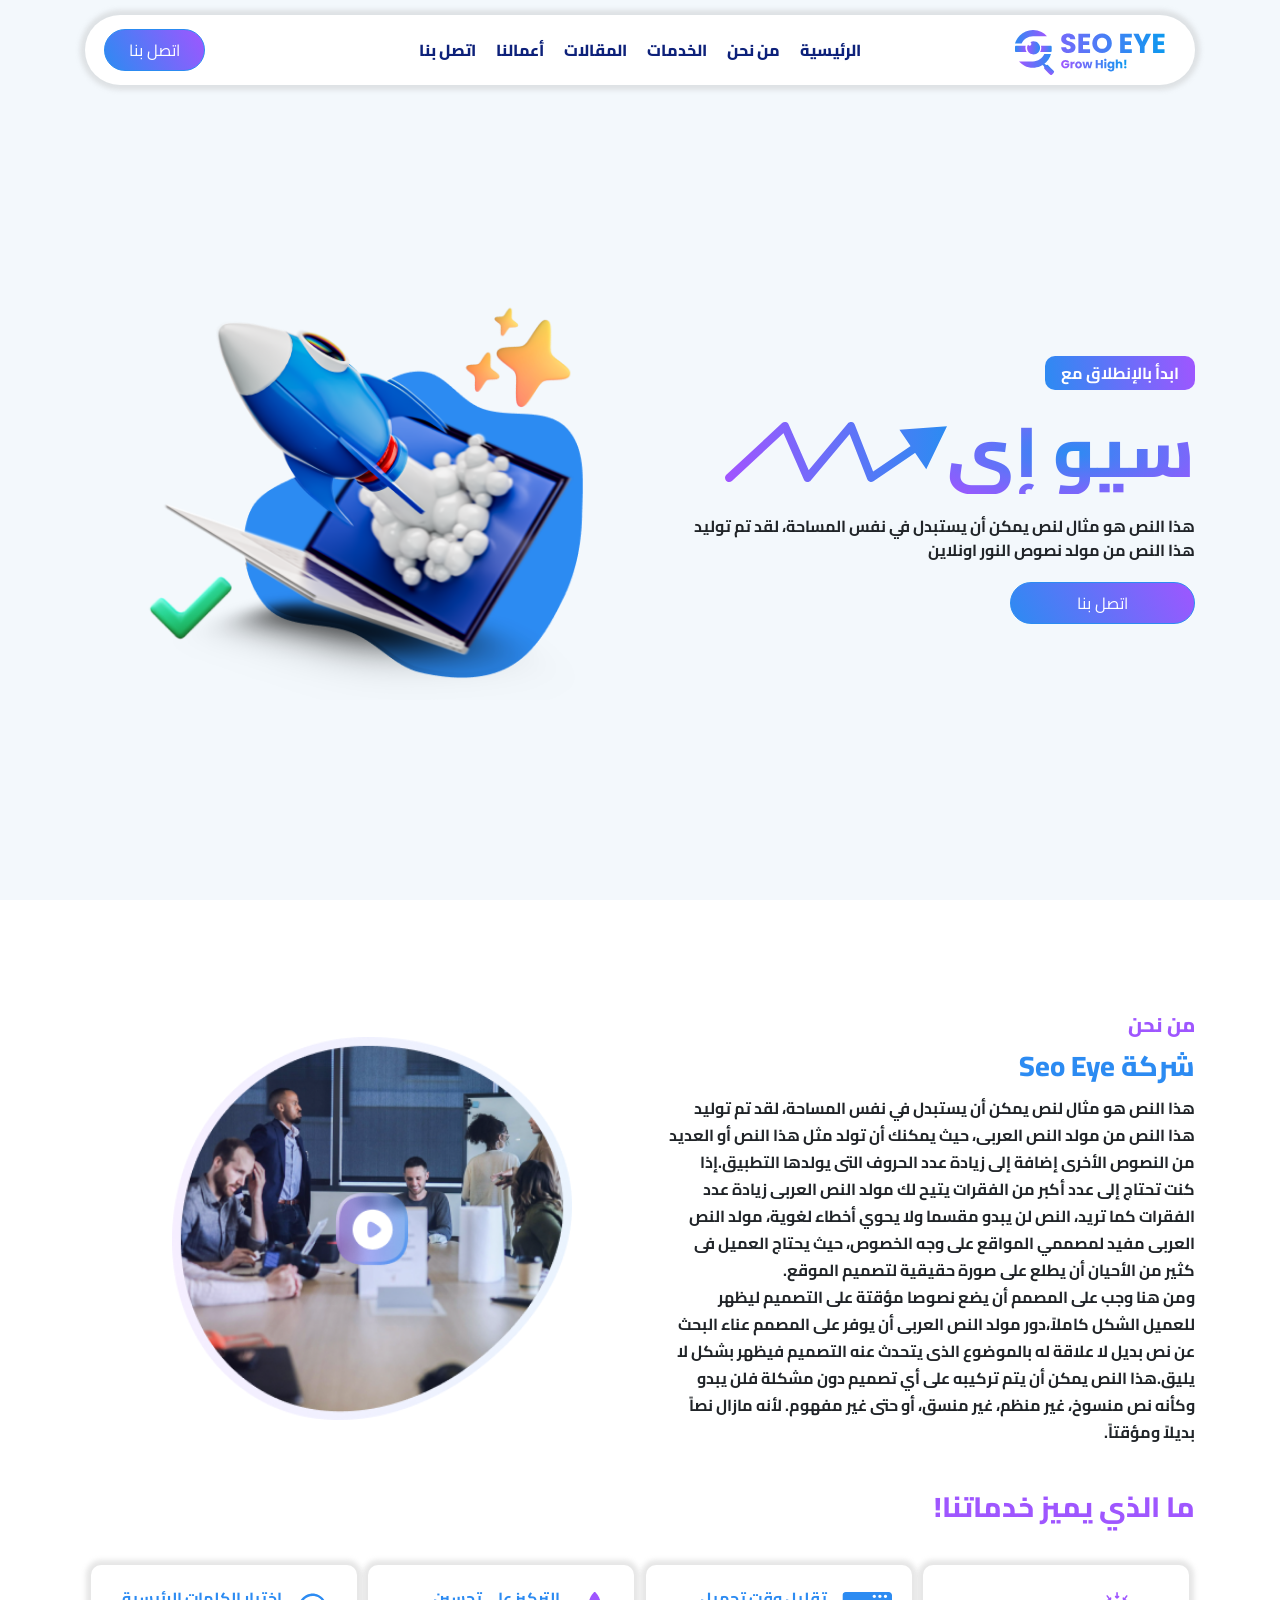
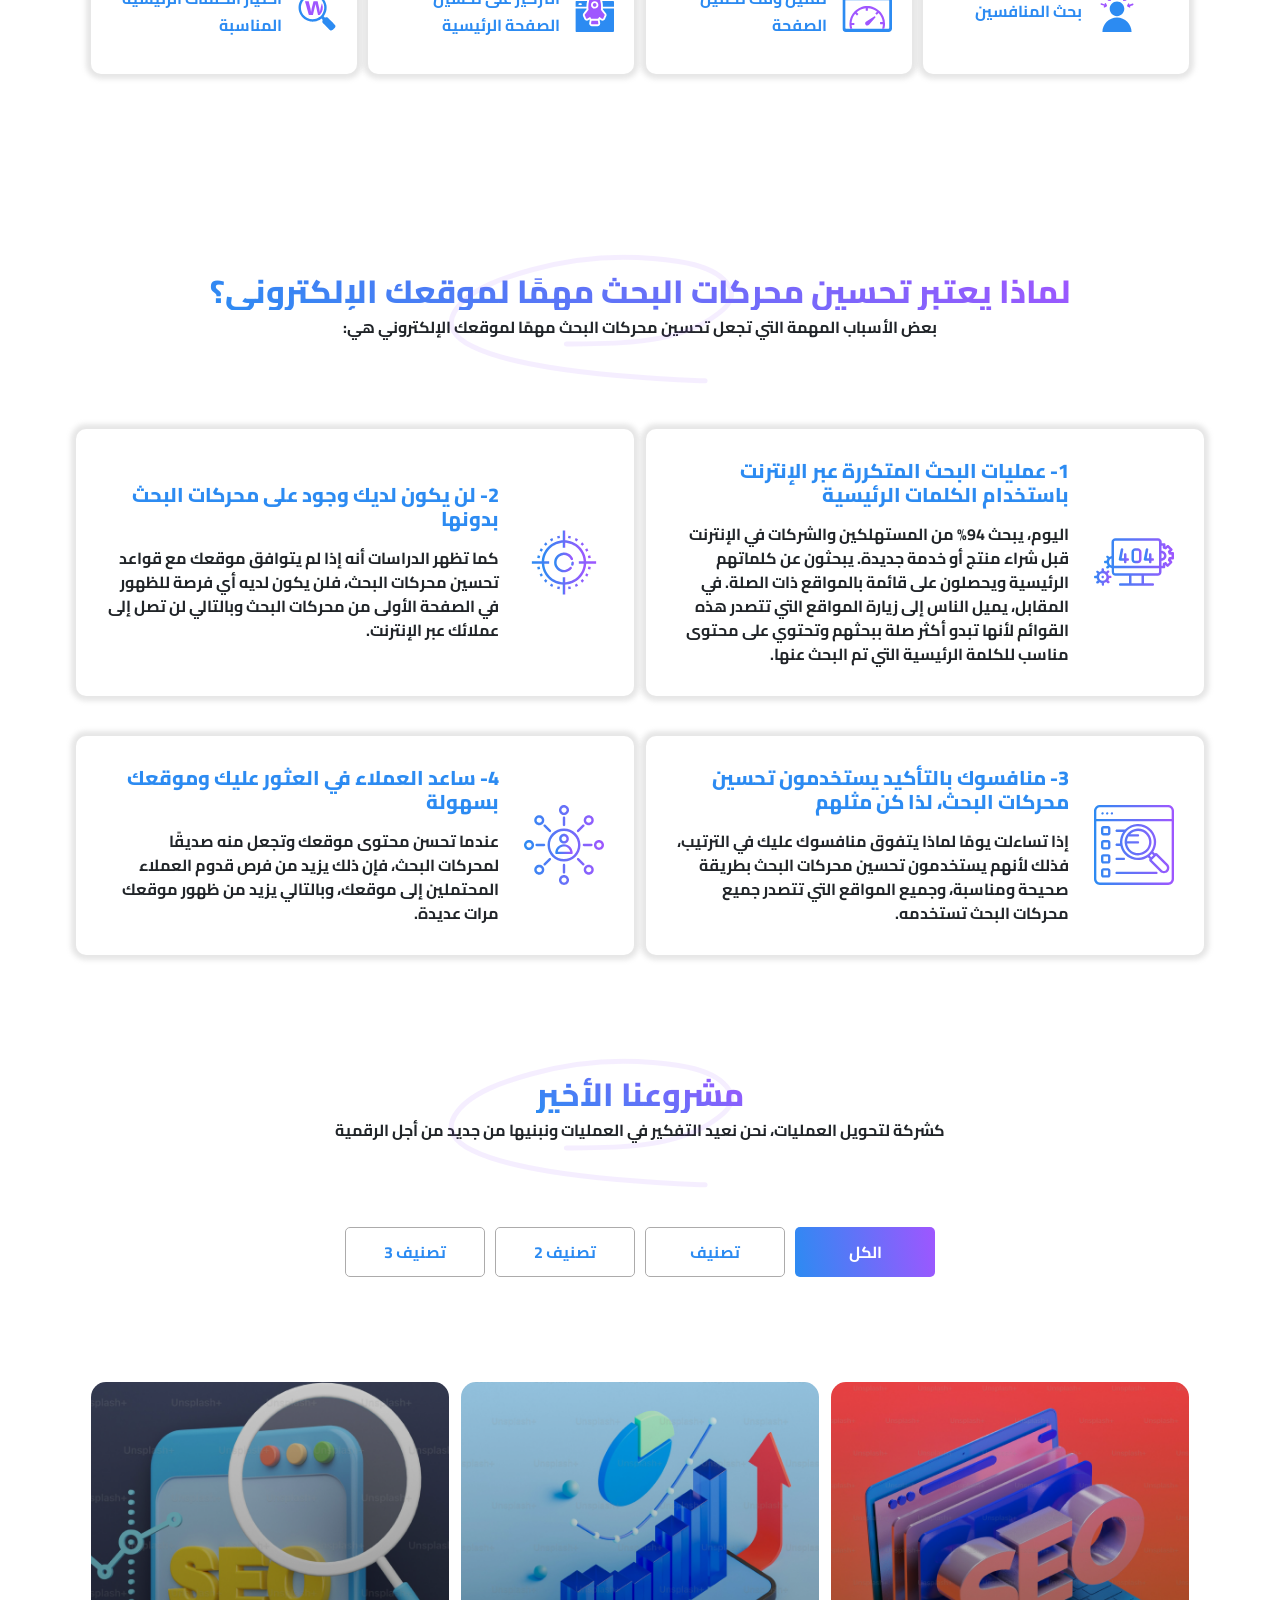
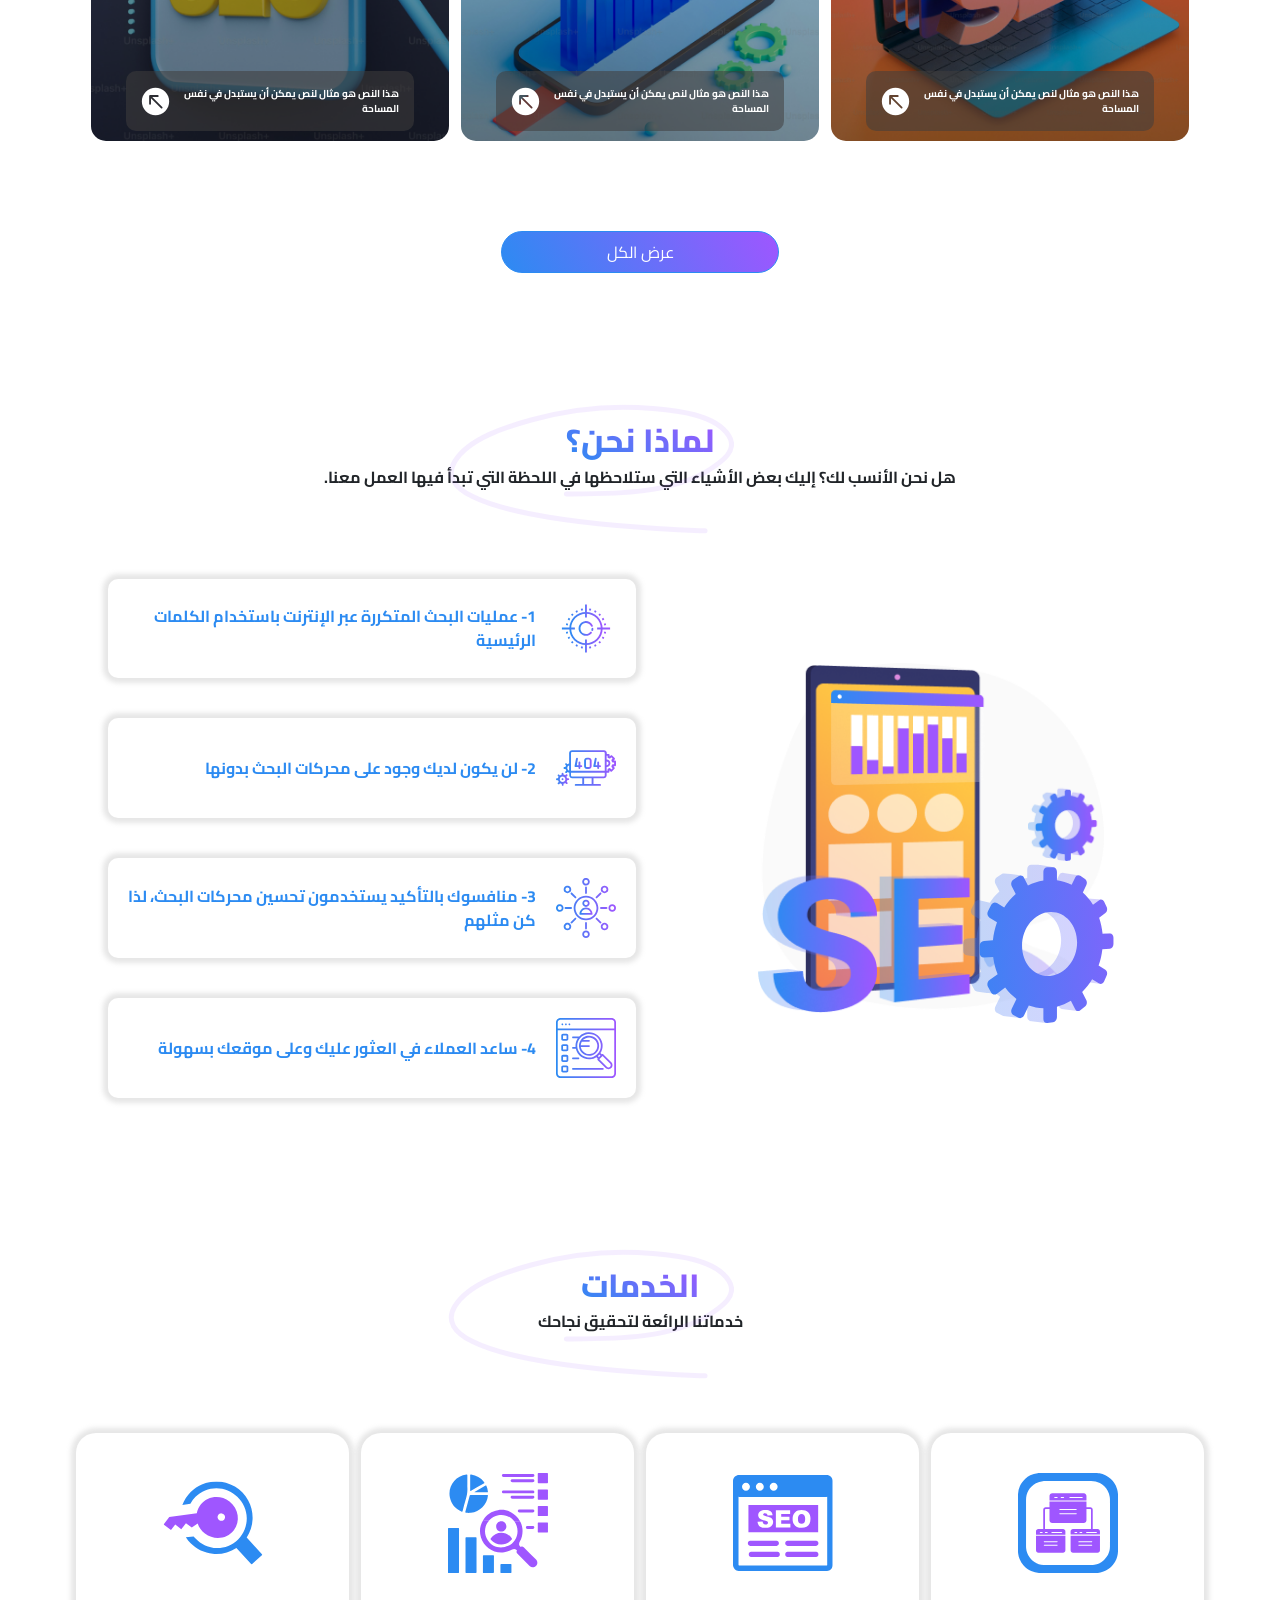
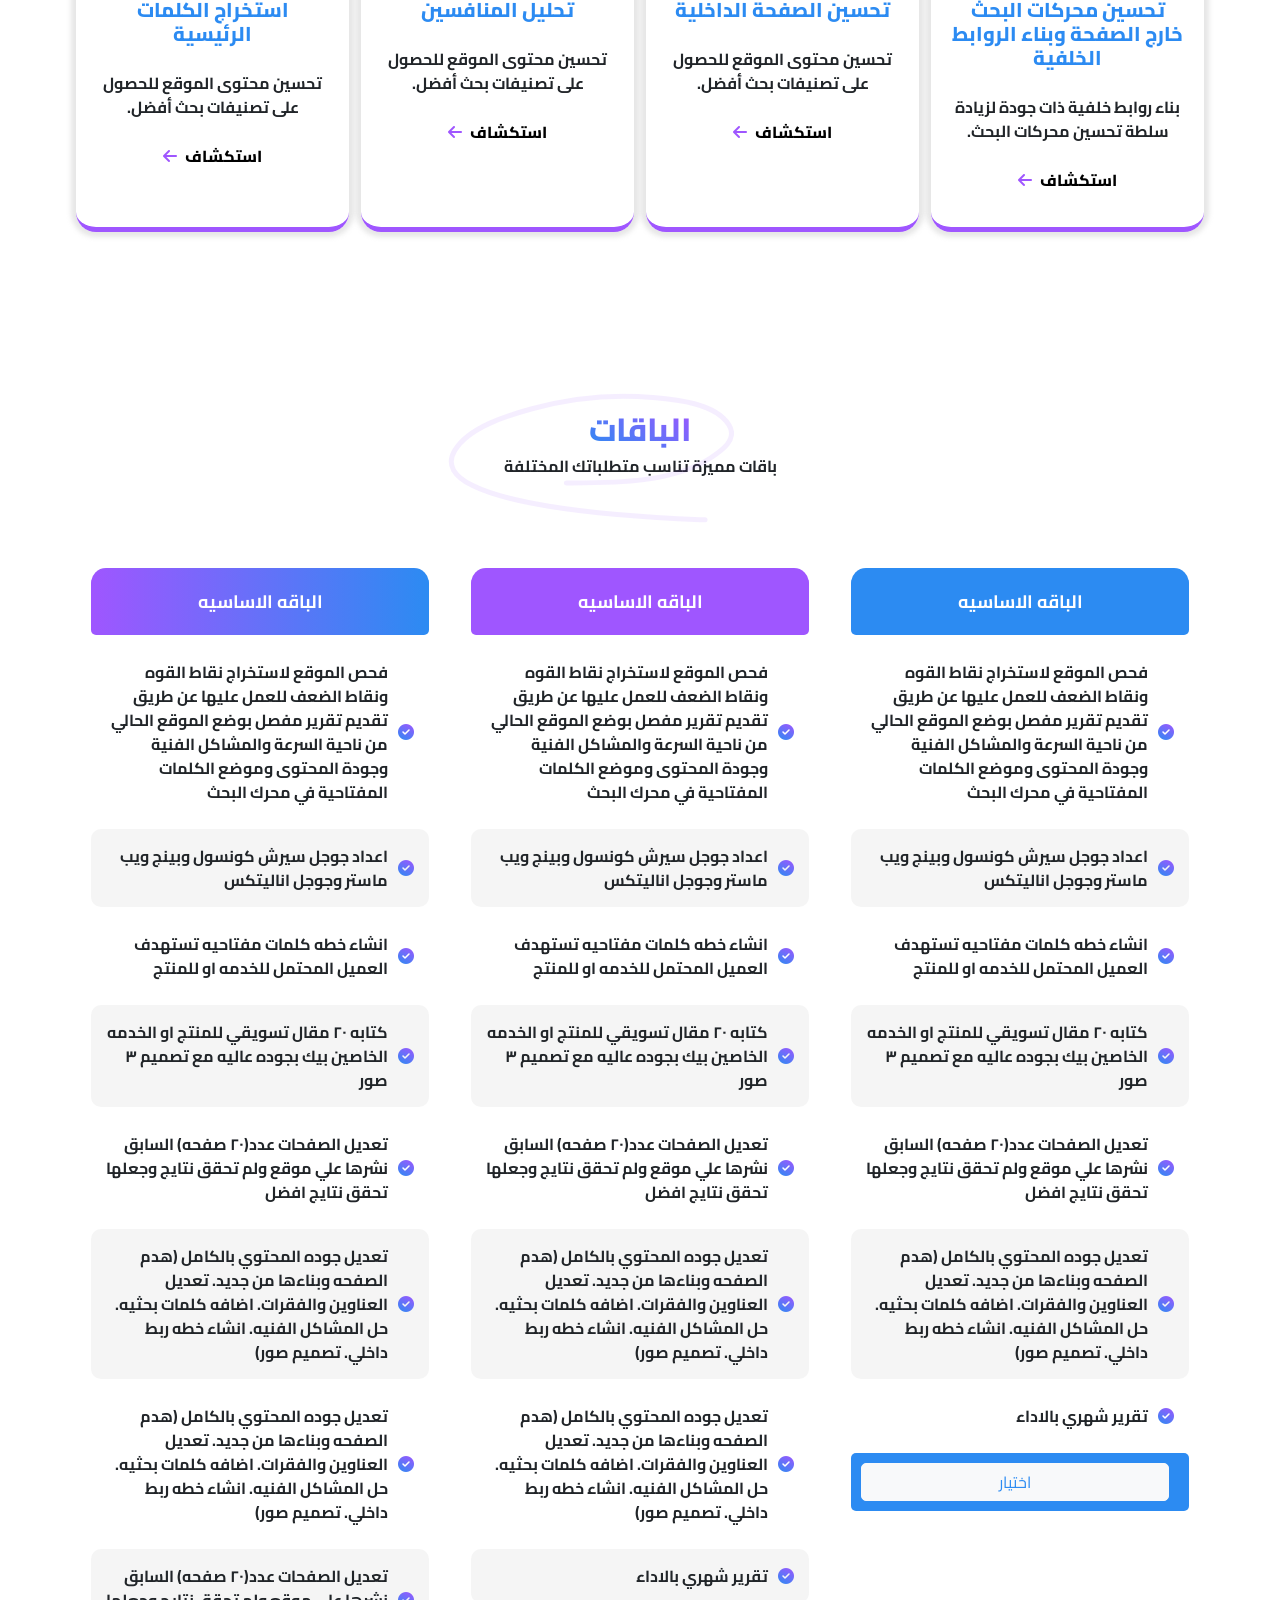
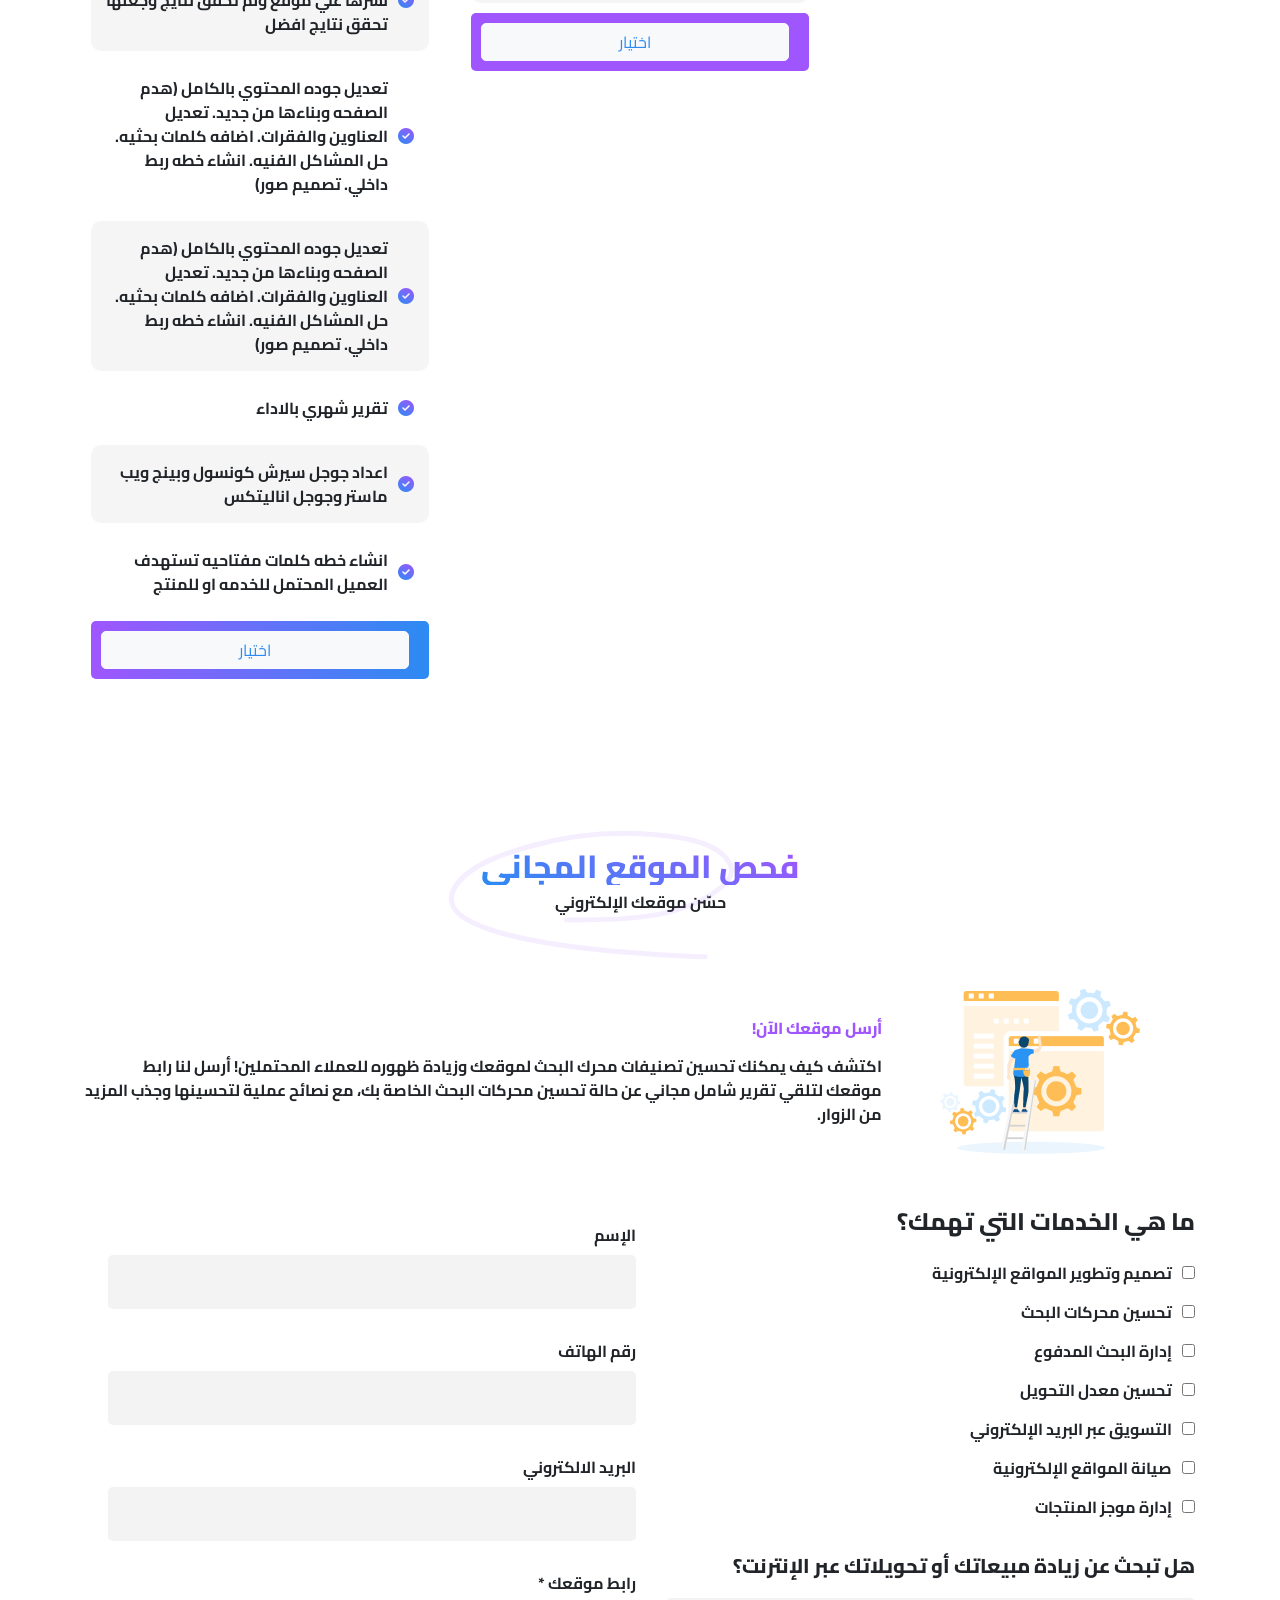
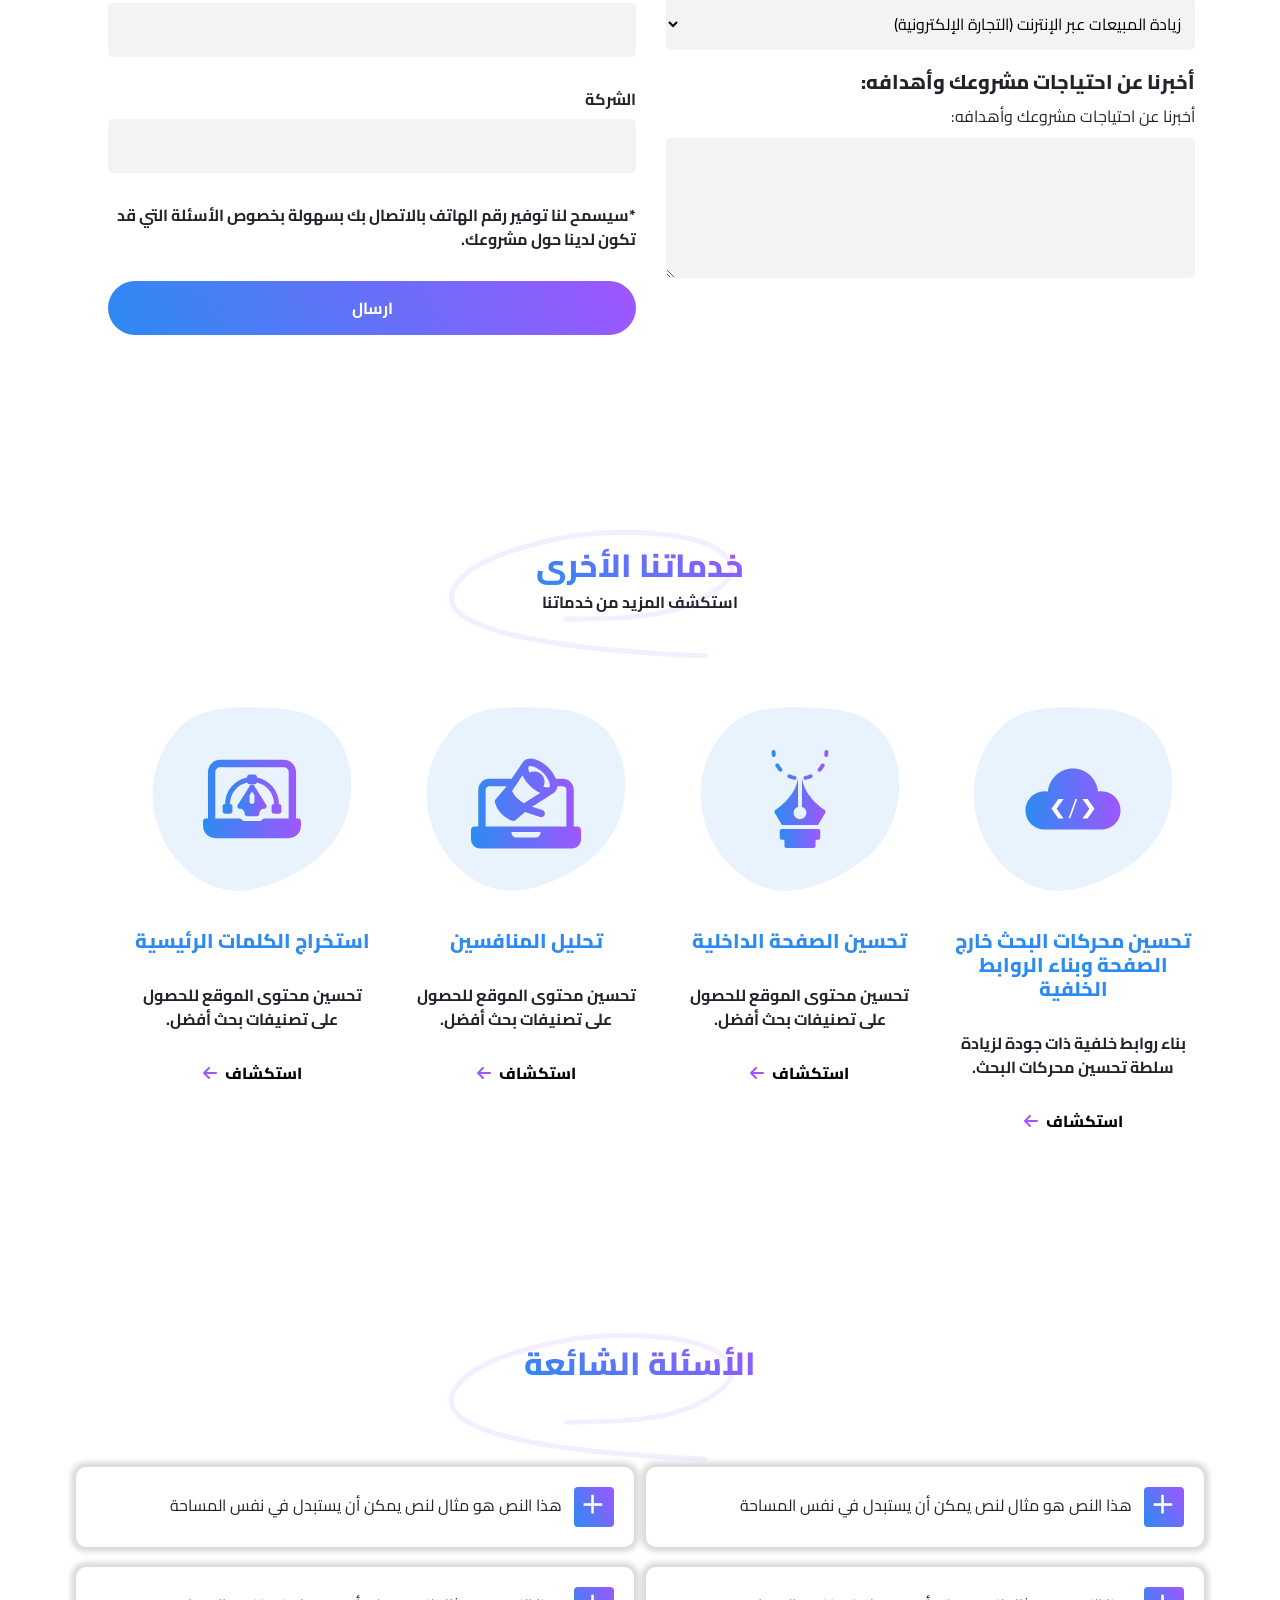
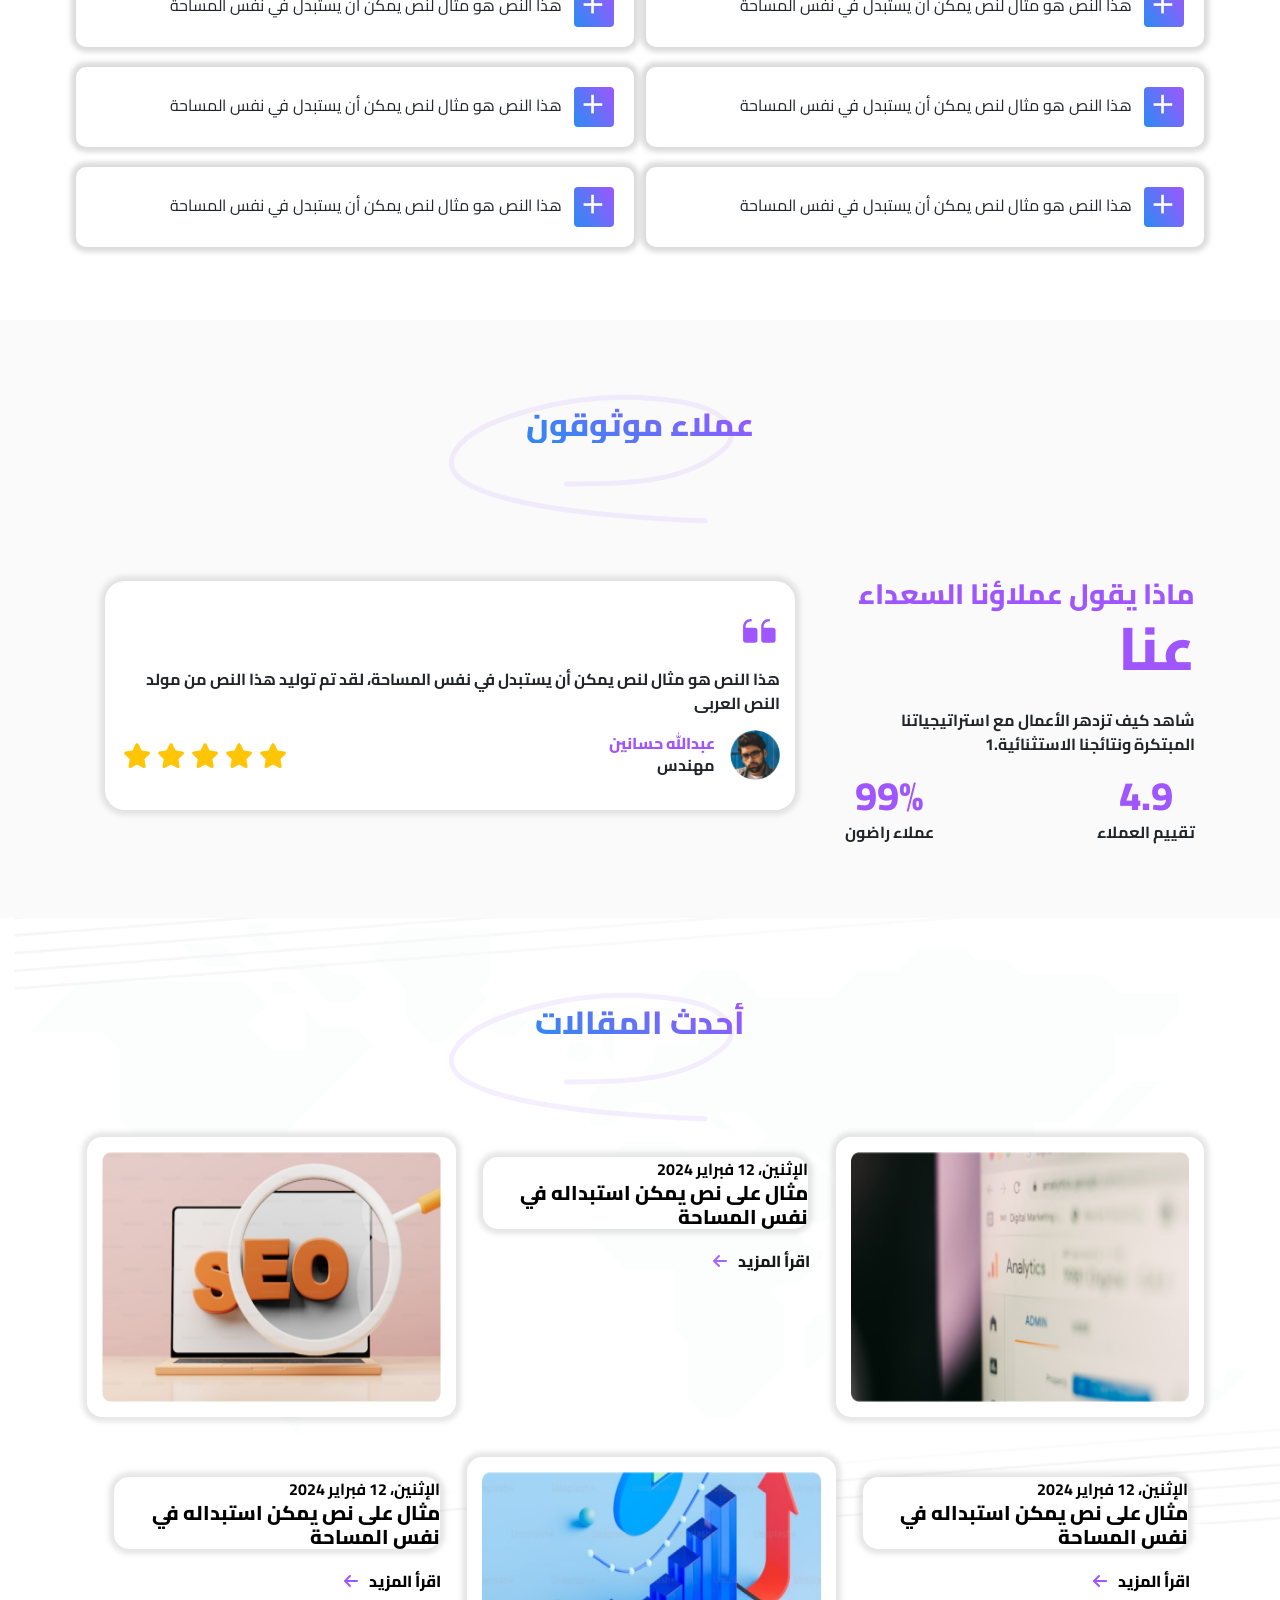
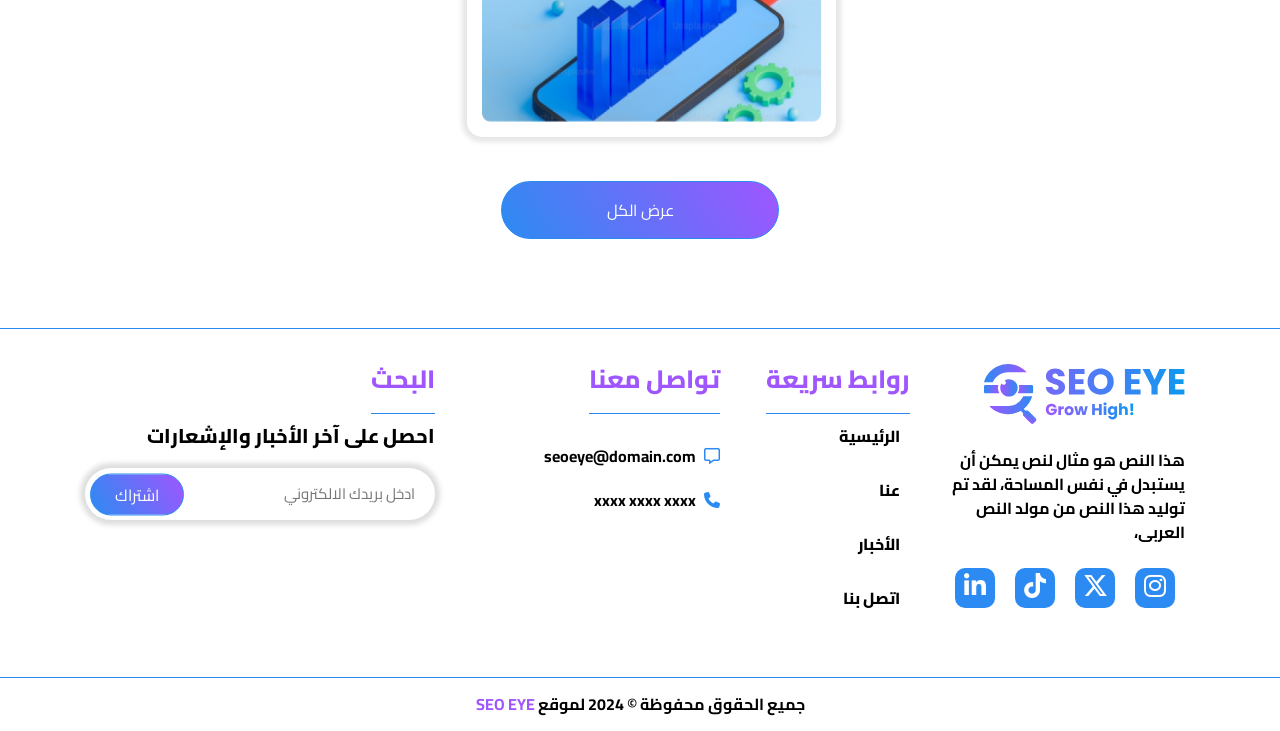
==== index.html @ d52f5193 "first commit" ====
<!DOCTYPE html>
<html lang="ar" dir="rtl">

<head>
  <meta charset="UTF-8" />
  <meta name="viewport" content="width=device-width, initial-scale=1.0" />
  <link rel="preconnect" href="https://fonts.googleapis.com">
  <link rel="preconnect" href="https://fonts.gstatic.com" crossorigin>
  <link
    href="https://fonts.googleapis.com/css2?family=Cairo:wght@200..1000&family=Rubik:ital,wght@0,300..900;1,300..900&display=swap"
    rel="stylesheet">
  <link rel="stylesheet" href="style.css" />
  <link rel="icon" href="assets/image/logo.svg">
  <title>SEO EYE </title>
  <!-- <script src="assets/js/jquery-for-count.min.js"></script> -->
  <!-- <script>
    jQuery(document).ready(function ($) {
      $('.counter').counterUp({
        delay: 10,
        time: 2000
      });
    });
  </script> -->
</head>

<body>
  <div class="loaderlodging bg-white position-fixed w-100 bg-white d-flex flex-column align-items-center justify-content-center overflow-hidden">
    <img class="img-fluid img-lg-h150 mb-4" src="assets/image/logo.svg" alt="erorr">
    <div class="d-flex justify-content-center text-center">
        <span class="loader"></span>
    </div>
</div>
  <!-- start header  -->
  <header >
    <div class="container">
      <div class="head">
        <div class="row">
          <div class="logo col-lg-3 col-md-6 col-sm-6">
            <img src="assets/image/logo.svg" alt="">
          </div>
          <div class="logo col-lg-3 col-md-6 col-sm-6 d-lg-none d-md-flex d-sm-flex  justify-content-end pr-4 ">
            <button class="btn btn-primary bar "
              style="border-top-left-radius: 30px; border-bottom-left-radius: 30px;"><i
                class="fa-solid fa-bars  "></i></button>
          </div>
          <div class="phone-slide dlg col-lg-9 col-md-12 col-sm-12 ">
            <div class="links px-md-4 px-sm-4">
              <div
                class="head-phone  d-lg-none d-md-flex d-sm-flex justify-content-between align-items-center w-100 mb-4">
                <div class="logo ">
                  <img src="assets/image/logo.svg" alt="">
                </div>
                <div class="closes ">
                  <button class="closes btn "><i class="fa-solid fa-close font-19 text-secondary"></i></button>
                </div>
              </div>
              <ul>
                <li><a href="index.html">الرئيسية</a></li>
                <li><a href="about.html">من نحن</a></li>
                <li><a href="archive-services-2.html">الخدمات</a></li>
                <li><a href="archive-articale.html">المقالات</a></li>
                <li><a href="archive-projects.html">أعمالنا</a></li>
                <li><a href="contact.html">اتصل بنا</a></li>
              </ul>
              <div class="position-relative right-15px">
                <a href="#" class="btn btn-primary rounded-pill px-4 py-2 "> اتصل بنا</a>
              </div>
            </div>
          </div>
        </div>
      </div>
    </div>
  </header>
  <!-- end header   -->
  <!-- ///////////////////////////////////////////////////////// -->
  <!-- start landing -->
  <section class="landing pt-100-px" >
    <div class="container">
      <div class="row row-cols-lg-2 row-cols-md-1 row-cols-sm-1">
        <div class="col">
          <p class="bg-primary ">ابدأ بالإنطلاق مع</p>
          <span>
            <h1>سيو إي</h1> <img src="assets/image/title-landing.svg" alt="">
          </span>
          <p>هذا النص هو مثال لنص يمكن أن يستبدل في نفس المساحة، لقد تم توليد هذا النص من مولد نصوص النور اونلاين</p>
          <a href="" class="btn btn-primary rounded-pill w-per-35 py-2 wp-100">اتصل بنا</a>
        </div>
        <div class="col">
          <img src="assets/image/img-landing.png" alt="">
        </div>
      </div>
    </div>
  </section>
  <!-- end landing -->
  <!-- /////////////////////////////// -->
  <!-- start about us  -->
  <section class="about-us  mt-5 py-5" data-aos="fade-up" data-aos-duration="1500" data-aos-once="true">
    <div class="container">
      <div class="row row-cols-lg-2 row-cols-md-2 row-cols-sm-1">
        <div class="col">
          <h5 class="text-secondary">من نحن</h5>
          <h3 class="text-primary">شركة Seo Eye</h3>
          <p>
            هذا النص هو مثال لنص يمكن أن يستبدل في نفس المساحة، لقد تم توليد هذا النص من مولد النص العربى، حيث يمكنك أن
            تولد مثل هذا النص أو العديد من النصوص الأخرى إضافة إلى زيادة عدد الحروف التى يولدها التطبيق.إذا كنت تحتاج
            إلى عدد أكبر من الفقرات يتيح لك مولد النص العربى زيادة عدد الفقرات كما تريد، النص لن يبدو مقسما ولا يحوي
            أخطاء لغوية، مولد النص العربى مفيد لمصممي المواقع على وجه الخصوص، حيث يحتاج العميل فى كثير من الأحيان أن
            يطلع على صورة حقيقية لتصميم الموقع. <br>ومن هنا وجب على المصمم أن يضع نصوصا مؤقتة على التصميم ليظهر للعميل
            الشكل
            كاملاً،دور مولد النص العربى أن يوفر على المصمم عناء البحث عن نص بديل لا علاقة له بالموضوع الذى يتحدث عنه
            التصميم فيظهر بشكل لا يليق.هذا النص يمكن أن يتم تركيبه على أي تصميم دون مشكلة فلن يبدو وكأنه نص منسوخ، غير
            منظم، غير منسق، أو حتى غير مفهوم. لأنه مازال نصاً بديلاً ومؤقتاً.
          </p>
        </div>
        <div class="col">
          <a class=" videoplay" href="https://youtube.com/y3L3k8FB0nQ?si=SyOl_o5giGatldwS"
            title="Caption. Can be aligned to any side and contain any HTML.">
            <img src="assets/image/about-us.png">
          </a>
        </div>
      </div>
      <div class="special">
        <h3 class="text-secondary">ما الذي يميز خدماتنا!</h3>
        <div class="row row-cols-lg-4 row-cols-md-2 row-cols-sm-1">
          <div class="col">
            <img src="assets/image/ico-about.svg" alt="">
            <p>بحث المنافسين</p>
          </div>
          <div class="col">
            <img src="assets/image/ico-about-2.svg" alt="">
            <p>تقليل وقت تحميل الصفحة</p>
          </div>
          <div class="col">
            <img src="assets/image/ico-about-3.svg" alt="">
            <p>التركيز على تحسين الصفحة الرئيسية</p>
          </div>
          <div class="col">
            <img src="assets/image/ico-about-4.svg" alt="">
            <p>اختيار الكلمات الرئيسية المناسبة</p>
          </div>
        </div>
      </div>
    </div>
  </section>
  <!-- end about us  -->
  <!-- /////////////////////////////////////////////// -->
  <!-- start why seo  -->
  <section class="why-seo" data-aos="fade-up" data-aos-duration="1500" data-aos-once="true">
    <div class="container">
      <div class="title">
        <h2>لماذا يعتبر تحسين محركات البحث مهمًا لموقعك الإلكتروني؟</h2>
        <p>بعض الأسباب المهمة التي تجعل تحسين محركات البحث مهمًا لموقعك الإلكتروني هي:</p>
      </div>
      <div class="row row-cols-lg-2 row-cols-md-1 row-cols-sm-1">
        <div class="col">
          <div><img src="assets/image/ico-spe-1.svg" alt=""></div>
          <div>
            <h5>1- عمليات البحث المتكررة عبر الإنترنت باستخدام الكلمات الرئيسية</h5>
            <p>اليوم، يبحث 94% من المستهلكين والشركات في الإنترنت قبل شراء منتج أو خدمة جديدة. يبحثون عن كلماتهم
              الرئيسية ويحصلون على قائمة بالمواقع ذات الصلة. في المقابل، يميل الناس إلى زيارة المواقع التي تتصدر هذه
              القوائم لأنها تبدو أكثر صلة ببحثهم وتحتوي على محتوى مناسب للكلمة الرئيسية التي تم البحث عنها.</p>
          </div>
        </div>
        <div class="col">
          <div><img src="assets/image/ico-spe-2.svg" alt=""></div>
          <div>
            <h5>2- لن يكون لديك وجود على محركات البحث بدونها</h5>
            <p>كما تظهر الدراسات أنه إذا لم يتوافق موقعك مع قواعد تحسين محركات البحث، فلن يكون لديه أي فرصة للظهور في
              الصفحة الأولى من محركات البحث وبالتالي لن تصل إلى عملائك عبر الإنترنت.</p>
          </div>
        </div>
        <div class="col">
          <div><img src="assets/image/ico-spe-3.svg" alt=""></div>
          <div>
            <h5>3- منافسوك بالتأكيد يستخدمون تحسين محركات البحث، لذا كن مثلهم</h5>
            <p>إذا تساءلت يومًا لماذا يتفوق منافسوك عليك في الترتيب، فذلك لأنهم يستخدمون تحسين محركات البحث بطريقة صحيحة
              ومناسبة، وجميع المواقع التي تتصدر جميع محركات البحث تستخدمه.</p>
          </div>
        </div>
        <div class="col">
          <div><img src="assets/image/ico-spe-4.svg" alt=""></div>
          <div>
            <h5>4- ساعد العملاء في العثور عليك وموقعك بسهولة</h5>
            <p>عندما تحسن محتوى موقعك وتجعل منه صديقًا لمحركات البحث، فإن ذلك يزيد من فرص قدوم العملاء المحتملين إلى
              موقعك، وبالتالي يزيد من ظهور موقعك مرات عديدة.</p>
          </div>
        </div>
      </div>
    </div>
  </section>
  <!-- end why seo  -->
  <!-- start project  -->
  <section class="project" data-aos="fade-up" data-aos-duration="1500" data-aos-once="true">
    <div class="container">
      <div class="title">
        <h2>مشروعنا الأخير</h2>
        <p>كشركة لتحويل العمليات، نحن نعيد التفكير في العمليات ونبنيها من جديد من أجل الرقمية</p>
      </div>
      <div class="contnet-project">
        <ul class="nav nav-tabs">
          <li><a data-toggle="tab" class="active" href="#home">الكل</a></li>
          <li><a data-toggle="tab" href="#menu1">تصنيف</a></li>
          <li><a data-toggle="tab" href="#menu2">تصنيف 2 </a></li>
          <li><a data-toggle="tab" href="#menu3">تصنيف 3</a></li>
        </ul>

        <div class="tab-content">
          <div id="home" class="tab-pane fade in active show">
            <div class="row row-cols-lg-3 row-cols-md-2 row-cols-sm-1">
              <a href="single-project.html" class="col">
                <div class="bg-card">
                  <img src="assets/image/card-pro-1.png" alt="">
                  <div class="float">
                    <p>هذا النص هو مثال لنص يمكن أن يستبدل في نفس المساحة</p>
                    <img src="assets/image/arrow-up.svg" alt="">
                  </div>
                </div>
              </a>
              <a href="single-project.html" class="col">
                <div class="bg-card">
                  <img src="assets/image/card-pro-2.png" alt="">
                  <div class="float">
                    <p>هذا النص هو مثال لنص يمكن أن يستبدل في نفس المساحة</p>
                    <img src="assets/image/arrow-up.svg" alt="">
                  </div>
                </div>
              </a>
              <a href="single-project.html" class="col">
                <div class="bg-card">
                  <img src="assets/image/card-pro-3.png" alt="">
                  <div class="float">
                    <p>هذا النص هو مثال لنص يمكن أن يستبدل في نفس المساحة</p>
                    <img src="assets/image/arrow-up.svg" alt="">
                  </div>
                </div>
              </a>
            </div>
            <div class="d-flex align-items-center justify-content-center">
              <button class="btn btn-primary w-25 wp py-2 rounded-pill wp-100">عرض الكل</button>
            </div>
          </div>
          <div id="menu1" class="tab-pane fade">
            <div class="row row-cols-lg-3 row-cols-md-2 row-cols-sm-1">
              <a href="single-project.html" class="col">
                <div class="bg-card">
                  <img src="assets/image/card-pro-1.png" alt="">
                  <div class="float">
                    <p>هذا النص هو مثال لنص يمكن أن يستبدل في نفس المساحة</p>
                    <img src="assets/image/arrow-up.svg" alt="">
                  </div>
                </div>
              </a>
            </div>
          </div>
          <div id="menu2" class="tab-pane fade">
            <div class="row row-cols-lg-3 row-cols-md-2 row-cols-sm-1">
              <a href="single-project.html" class="col">
                <div class="bg-card">
                  <img src="assets/image/card-pro-2.png" alt="">
                  <div class="float">
                    <p>هذا النص هو مثال لنص يمكن أن يستبدل في نفس المساحة</p>
                    <img src="assets/image/arrow-up.svg" alt="">
                  </div>
                </div>
              </a>
            </div>
          </div>
          <div id="menu3" class="tab-pane fade">
            <div class="row row-cols-lg-3 row-cols-md-2 row-cols-sm-1">
              <a href="single-project.html" class="col">
                <div class="bg-card">
                  <img src="assets/image/card-pro-2.png" alt="">
                  <div class="float">
                    <p>هذا النص هو مثال لنص يمكن أن يستبدل في نفس المساحة</p>
                    <img src="assets/image/arrow-up.svg" alt="">
                  </div>
                </div>
              </a>
              <a href="single-project.html" class="col">
                <div class="bg-card">
                  <img src="assets/image/card-pro-3.png" alt="">
                  <div class="float">
                    <p>هذا النص هو مثال لنص يمكن أن يستبدل في نفس المساحة</p>
                    <img src="assets/image/arrow-up.svg" alt="">
                  </div>
                </div>
              </a>
            </div>
          </div>
        </div>
      </div>
    </div>
  </section>
  <!-- end projects  -->
  <!-- ////////////////////////////////////////////// -->
  <!-- start why us  -->
  <section class="why-us my-5" data-aos="fade-up" data-aos-duration="1500" data-aos-once="true">
    <div class="container">
      <div class="title">
        <h2>لماذا نحن؟</h2>
        <p>هل نحن الأنسب لك؟ إليك بعض الأشياء التي ستلاحظها في اللحظة التي تبدأ فيها العمل معنا.</p>
      </div>
      <div class="row row-cols-lg-2 row-cols-md-1 row-cols-sm-1">
        <div class="col my-md-4">
          <img src="assets/image/why-us-bg.png" alt="">
          <span class="float">
            <img src="assets/image/why-us-fr.svg" alt="">
          </span>
        </div>
        <div class="col">
          <div>
            <img src="assets/image/ico-spe-2.svg" alt="">
            <p>1- عمليات البحث المتكررة عبر الإنترنت باستخدام الكلمات الرئيسية</p>
          </div>
          <div>
            <img src="assets/image/ico-spe-1.svg" alt="">
            <p>2- لن يكون لديك وجود على محركات البحث بدونها</p>
          </div>
          <div>
            <img src="assets/image/ico-spe-4.svg" alt="">
            <p>3- منافسوك بالتأكيد يستخدمون تحسين محركات البحث، لذا كن مثلهم</p>
          </div>
          <div>
            <img src="assets/image/ico-spe-3.svg" alt="">
            <p>4- ساعد العملاء في العثور عليك وعلى موقعك بسهولة</p>
          </div>
        </div>
      </div>
    </div>
  </section>
  <!-- end why us  -->
  <!-- //////////////////////////////////////////// -->
  <!-- start services  -->
  <section class="service my-5" data-aos="fade-up" data-aos-duration="1500" data-aos-once="true">
    <div class="container">
      <div class="title">
        <h2>الخدمات</h2>
        <p>خدماتنا الرائعة لتحقيق نجاحك</p>
      </div>
      <div class="row row-cols-lg-4 row-cols-md-2 row-cols-sm-1">
        <div class="col ">
          <img src="assets/image/ser-1.svg" alt="">
          <h5>تحسين محركات البحث خارج الصفحة وبناء الروابط الخلفية</h5>
          <p>بناء روابط خلفية ذات جودة لزيادة سلطة تحسين محركات البحث.</p>
          <a href="single-services-2.html">استكشاف <i class="fa-solid fa-arrow-left text-secondary"></i></a>
        </div>
        <div class="col ">
          <img src="assets/image/ser-2.svg" alt="">
          <h5>تحسين الصفحة الداخلية</h5>
          <p>تحسين محتوى الموقع للحصول على تصنيفات بحث أفضل.</p>
          <a href="single-services-2.html ">استكشاف <i class="fa-solid fa-arrow-left text-secondary"></i></a>
        </div>

        <div class="col ">
          <img src="assets/image/ser-3.svg" alt="">
          <h5>تحليل المنافسين</h5>
          <p>تحسين محتوى الموقع للحصول على تصنيفات بحث أفضل.</p>
          <a href="single-services-2.html ">استكشاف <i class="fa-solid fa-arrow-left text-secondary"></i></a>
        </div>
        <div class="col ">
          <img src="assets/image/ser-4.svg" alt="">
          <h5>استخراج الكلمات الرئيسية</h5>
          <p>تحسين محتوى الموقع للحصول على تصنيفات بحث أفضل.</p>
          <a href="single-services-2.html ">استكشاف <i class="fa-solid fa-arrow-left text-secondary"></i></a>
        </div>
      </div>
    </div>
  </section>
  <!-- end services  -->
  <!-- //////////////////////////////////////////// -->
  <!-- start package  -->
  <section class="package my-5" data-aos="fade-up" data-aos-duration="1500" data-aos-once="true">
    <div class="container">
      <div class="title">
        <h2>الباقات</h2>
        <p>باقات مميزة تناسب متطلباتك المختلفة</p>
      </div>
      <!-- <div class="d-flex align-items-center justify-content-center flex-wrap ml-4">
        <h5 class="text-secondary mr-3 my-2">خطة شهرية</h5>
        <label class="switch mt-3  my-2">
          <input type="checkbox">
          <span class="slider round"></span>
        </label>
        <h5 class="text-primary ml-3 my-2" >خطة سنوية</h5>
        <img src="assets/image/offer.svg" class="w-90-px ml-3 my-2" alt="">
      </div> -->
      <div class="row row-cols-lg-3 row-cols-md-2 row-cols-sm-1 mt-5">
        <div class="col ">
          <div class="head-pack">
            الباقه الاساسيه
          </div>
          <ul class="body-pack">
            <li><i class="fa-solid fa-check-circle"></i>
              <p>فحص الموقع لاستخراج نقاط القوه ونقاط الضعف للعمل عليها عن طريق تقديم تقرير مفصل بوضع الموقع الحالي من
                ناحية السرعة والمشاكل الفنية وجودة المحتوى وموضع الكلمات المفتاحية في محرك البحث</p>
            </li>
            <li><i class="fa-solid fa-check-circle"></i>
              <p>اعداد جوجل سيرش كونسول وبينج ويب ماستر وجوجل اناليتكس</p>
            </li>
            <li><i class="fa-solid fa-check-circle"></i>
              <p>انشاء خطه كلمات مفتاحيه تستهدف العميل المحتمل للخدمه او للمنتج</p>
            </li>
            <li><i class="fa-solid fa-check-circle"></i>
              <p>كتابه ٢٠ مقال تسويقي للمنتج او الخدمه الخاصين بيك بجوده عاليه مع تصميم ٣ صور</p>
            </li>
            <li><i class="fa-solid fa-check-circle"></i>
              <p>تعديل الصفحات عدد(٢٠ صفحه) السابق نشرها علي موقع ولم تحقق نتايج وجعلها تحقق نتايج افضل</p>
            </li>
            <li><i class="fa-solid fa-check-circle"></i>
              <p>تعديل جوده المحتوي بالكامل (هدم الصفحه وبناءها من جديد. تعديل العناوين والفقرات. اضافه كلمات بحثيه. حل
                المشاكل الفنيه. انشاء خطه ربط داخلي. تصميم صور)
              </p>
            </li>
            <li><i class="fa-solid fa-check-circle"></i>
              <p>تقرير شهري بالاداء</p>
            </li>
          </ul>
          <div class="footer-pack">
            <a href="" class="btn btn-light text-primary">اختيار</a>
          </div>
        </div>
        <div class="col ">
          <div class="head-pack">
            الباقه الاساسيه
          </div>
          <ul class="body-pack">
            <li><i class="fa-solid fa-check-circle"></i>
              <p>فحص الموقع لاستخراج نقاط القوه ونقاط الضعف للعمل عليها عن طريق تقديم تقرير مفصل بوضع الموقع الحالي من
                ناحية السرعة والمشاكل الفنية وجودة المحتوى وموضع الكلمات المفتاحية في محرك البحث</p>
            </li>
            <li><i class="fa-solid fa-check-circle"></i>
              <p>اعداد جوجل سيرش كونسول وبينج ويب ماستر وجوجل اناليتكس</p>
            </li>
            <li><i class="fa-solid fa-check-circle"></i>
              <p>انشاء خطه كلمات مفتاحيه تستهدف العميل المحتمل للخدمه او للمنتج</p>
            </li>
            <li><i class="fa-solid fa-check-circle"></i>
              <p>كتابه ٢٠ مقال تسويقي للمنتج او الخدمه الخاصين بيك بجوده عاليه مع تصميم ٣ صور</p>
            </li>
            <li><i class="fa-solid fa-check-circle"></i>
              <p>تعديل الصفحات عدد(٢٠ صفحه) السابق نشرها علي موقع ولم تحقق نتايج وجعلها تحقق نتايج افضل</p>
            </li>
            <li><i class="fa-solid fa-check-circle"></i>
              <p>تعديل جوده المحتوي بالكامل (هدم الصفحه وبناءها من جديد. تعديل العناوين والفقرات. اضافه كلمات بحثيه. حل
                المشاكل الفنيه. انشاء خطه ربط داخلي. تصميم صور)
              </p>
            </li>
            <li><i class="fa-solid fa-check-circle"></i>
              <p>تعديل جوده المحتوي بالكامل (هدم الصفحه وبناءها من جديد. تعديل العناوين والفقرات. اضافه كلمات بحثيه. حل
                المشاكل الفنيه. انشاء خطه ربط داخلي. تصميم صور)
              </p>
            </li>
            <li><i class="fa-solid fa-check-circle"></i>
              <p>تقرير شهري بالاداء</p>
            </li>
          </ul>
          <div class="footer-pack">
            <a href="" class="btn btn-light text-primary">اختيار</a>
          </div>
        </div>
        <div class="col ">
          <div class="head-pack">
            الباقه الاساسيه
          </div>
          <ul class="body-pack">
            <li><i class="fa-solid fa-check-circle"></i>
              <p>فحص الموقع لاستخراج نقاط القوه ونقاط الضعف للعمل عليها عن طريق تقديم تقرير مفصل بوضع الموقع الحالي من
                ناحية السرعة والمشاكل الفنية وجودة المحتوى وموضع الكلمات المفتاحية في محرك البحث</p>
            </li>
            <li><i class="fa-solid fa-check-circle"></i>
              <p>اعداد جوجل سيرش كونسول وبينج ويب ماستر وجوجل اناليتكس</p>
            </li>
            <li><i class="fa-solid fa-check-circle"></i>
              <p>انشاء خطه كلمات مفتاحيه تستهدف العميل المحتمل للخدمه او للمنتج</p>
            </li>
            <li><i class="fa-solid fa-check-circle"></i>
              <p>كتابه ٢٠ مقال تسويقي للمنتج او الخدمه الخاصين بيك بجوده عاليه مع تصميم ٣ صور</p>
            </li>
            <li><i class="fa-solid fa-check-circle"></i>
              <p>تعديل الصفحات عدد(٢٠ صفحه) السابق نشرها علي موقع ولم تحقق نتايج وجعلها تحقق نتايج افضل</p>
            </li>
            <li><i class="fa-solid fa-check-circle"></i>
              <p>تعديل جوده المحتوي بالكامل (هدم الصفحه وبناءها من جديد. تعديل العناوين والفقرات. اضافه كلمات بحثيه. حل
                المشاكل الفنيه. انشاء خطه ربط داخلي. تصميم صور)
              </p>
            </li>
            <li><i class="fa-solid fa-check-circle"></i>
              <p>تعديل جوده المحتوي بالكامل (هدم الصفحه وبناءها من جديد. تعديل العناوين والفقرات. اضافه كلمات بحثيه. حل
                المشاكل الفنيه. انشاء خطه ربط داخلي. تصميم صور)
              </p>
            </li>
            <li><i class="fa-solid fa-check-circle"></i>
              <p>تعديل الصفحات عدد(٢٠ صفحه) السابق نشرها علي موقع ولم تحقق نتايج وجعلها تحقق نتايج افضل</p>
            </li>
            <li><i class="fa-solid fa-check-circle"></i>
              <p>تعديل جوده المحتوي بالكامل (هدم الصفحه وبناءها من جديد. تعديل العناوين والفقرات. اضافه كلمات بحثيه. حل
                المشاكل الفنيه. انشاء خطه ربط داخلي. تصميم صور)
              </p>
            </li>
            <li><i class="fa-solid fa-check-circle"></i>
              <p>تعديل جوده المحتوي بالكامل (هدم الصفحه وبناءها من جديد. تعديل العناوين والفقرات. اضافه كلمات بحثيه. حل
                المشاكل الفنيه. انشاء خطه ربط داخلي. تصميم صور)
              </p>
            </li>
            <li><i class="fa-solid fa-check-circle"></i>
              <p>تقرير شهري بالاداء</p>
            </li>
            <li><i class="fa-solid fa-check-circle"></i>
              <p>اعداد جوجل سيرش كونسول وبينج ويب ماستر وجوجل اناليتكس</p>
            </li>
            <li><i class="fa-solid fa-check-circle"></i>
              <p>انشاء خطه كلمات مفتاحيه تستهدف العميل المحتمل للخدمه او للمنتج</p>
            </li>
          </ul>
          <div class="footer-pack">
             <a href="" class="btn btn-light text-primary">اختيار</a>
          </div>
        </div>
      </div>
    </div>
  </section>
  <!-- end package  -->
  <!-- //////////////////////////////////////////// -->
  <!-- start package  -->
  <section class="check my-5" data-aos="fade-up" data-aos-duration="1500" data-aos-once="true">
    <div class="container">
      <div class="title">
        <h2>فحص الموقع المجاني</h2>
        <p>حسّن موقعك الإلكتروني</p>
      </div>
      <div class="d-flex align-items-center justify-content-start my-4 flex-sm-column">
        <img src="assets/image/contact.png" class="mb-sm-4" alt="">
        <div>
          <h6 class="mb-3 text-secondary">أرسل موقعك الآن!</h6>
          <p>اكتشف كيف يمكنك تحسين تصنيفات محرك البحث لموقعك وزيادة ظهوره للعملاء المحتملين! أرسل لنا رابط موقعك لتلقي
            تقرير شامل مجاني عن حالة تحسين محركات البحث الخاصة بك، مع نصائح عملية لتحسينها وجذب المزيد من الزوار.</p>
        </div>
      </div>
      <div class="row row-cols-lg-2 row-cols-md-1 row-cols-sm-1 my-5">
        <div class="col check-content">
        <h4 class="mb-4">ما هي الخدمات التي تهمك؟</h4>
        <ul>
          <li><input type="checkbox" name="" id=""><p>تصميم وتطوير المواقع الإلكترونية</p></li>
          <li><input type="checkbox" name="" id=""><p>تحسين محركات البحث</p></li>
          <li><input type="checkbox" name="" id=""><p>إدارة البحث المدفوع</p></li>
          <li><input type="checkbox" name="" id=""><p>تحسين معدل التحويل</p></li>
          <li><input type="checkbox" name="" id=""><p>التسويق عبر البريد الإلكتروني</p></li>
          <li><input type="checkbox" name="" id=""><p>صيانة المواقع الإلكترونية</p></li>
          <li><input type="checkbox" name="" id=""><p>إدارة موجز المنتجات</p></li>
        </ul>
        <div>
          <h5>هل تبحث عن زيادة مبيعاتك أو تحويلاتك عبر الإنترنت؟</h5>
          <select name="" id="">
            <option value="">زيادة المبيعات عبر الإنترنت (التجارة الإلكترونية)</option>
            <option value="">زيادة المبيعات عبر الإنترنت 2(التجارة الإلكترونية)</option>
            <option value="">زيادة المبيعات عبر الإنترنت 3(التجارة الإلكترونية)</option>
            <option value="">زيادة المبيعات عبر الإنترنت 4(التجارة الإلكترونية)</option>
          </select>
        </div>
        <div>
          <h5>أخبرنا عن احتياجات مشروعك وأهدافه:</h5>
          <p class="font-4 font-weight-normal">أخبرنا عن احتياجات مشروعك وأهدافه:</p>
          <textarea name="" id="" cols="30" rows="5"></textarea>
        </div>
        </div>
        <div class="col">
          <form action="">
            <div class="form-content">
              <div class="row row-cols-1">
                <div class="col">
                  <label for="n">الإسم</label>
                  <input type="text" id="n" name="" id="">
                </div>
                <div class="col">
                  <label for="p">رقم الهاتف</label>
                  <input type="phone" id="p" name="" id="">
                </div>
                <div class="col">
                  <label for="e">البريد الالكتروني</label>
                  <input type="email" id="e" name="" id="">
                </div>
                <div class="col">
                  <label for="u">رابط موقعك *</label>
                  <input type="text" id="u" name="" id="" required>
                </div>
                <div class="col">
                  <label for="c">الشركة</label>
                  <input type="text" id="c" name="" id="">
                </div>
                <div class="col">
                  <p>*سيسمح لنا توفير رقم الهاتف بالاتصال بك بسهولة بخصوص الأسئلة التي قد تكون لدينا حول مشروعك.</p>
                </div>
                <div class="col">
                  <input type="submit" class="btn btn-primary rounded-pill w-100 font-weight-bolder" value="ارسال">
                </div>
              </div>
            </div>
          </form>
        </div>
      </div>
    </div>
  </section>
  <!-- end package  -->
     <!-- //////////////////////////////////////////// -->
  <!-- start services  -->
  <section class=" service-2 my-5" data-aos="fade-up" data-aos-duration="1500" data-aos-once="true">
    <div class="container">
      <div class="title">
        <h2>خدماتنا الأخرى</h2>
        <p>استكشف المزيد من خدماتنا</p>
      </div>
      <div class="row row-cols-lg-4 row-cols-md-2 row-cols-sm-1">
        <div class="col ">
          <img src="assets/image/ser-5.svg" alt="">
          <h5>تحسين محركات البحث خارج الصفحة وبناء الروابط الخلفية</h5>
          <p>بناء روابط خلفية ذات جودة لزيادة سلطة تحسين محركات البحث.</p>
          <a href="">استكشاف <i class="fa-solid fa-arrow-left text-secondary"></i></a>
        </div>
        <div class="col ">
          <img src="assets/image/ser-6.svg" alt="">
          <h5>تحسين الصفحة الداخلية</h5>
          <p>تحسين محتوى الموقع للحصول على تصنيفات بحث أفضل.</p>
          <a href="">استكشاف <i class="fa-solid fa-arrow-left text-secondary"></i></a>
        </div>

        <div class="col ">
          <img src="assets/image/ser-7.svg" alt="">
          <h5>تحليل المنافسين</h5>
          <p>تحسين محتوى الموقع للحصول على تصنيفات بحث أفضل.</p>
          <a href="">استكشاف <i class="fa-solid fa-arrow-left text-secondary"></i></a>
        </div>
        <div class="col ">
          <img src="assets/image/ser-8.svg" alt="">
          <h5>استخراج الكلمات الرئيسية</h5>
          <p>تحسين محتوى الموقع للحصول على تصنيفات بحث أفضل.</p>
          <a href="">استكشاف <i class="fa-solid fa-arrow-left text-secondary"></i></a>
        </div>
      </div>
    </div>
  </section>
  <!-- end services  -->
     <!-- //////////////////////////// -->
  <!-- start help  -->
  <section class="quetion help py-5" data-aos="fade-up" data-aos-duration="1500" data-aos-once="true">
    <div class="container">
      <div class="title ">
        <h2>الأسئلة الشائعة</h2>
        <!-- <p>استكشف المزيد من خدماتنا</p> -->
      </div>
      <div class="row row-cols-lg-2 row-cols-md-1 row-cols-sm-1">
        <div class="col " data-toggle="collapse" data-target="#demo">
          <div>
            <button class="blus-open-info btn btn-primary mr-2">
              <span>|</span>
              <span class="change rotate">|</span>
            </button>
            هذا النص هو مثال لنص يمكن أن يستبدل في نفس المساحة
          </div>
          <p id="demo" class="collapse">هذا النص هو مثال لنص يمكن أن يستبدل في نفس المساحة هذا النص هو
            مثال لنص يمكن أن يستبدل في نفس المساحة هذا النص هو مثال لنص يمكن أن يستبدل في نفس
            المساحة هذا النص هو مثال لنص يمكن أن يستبدل في نفس المساحة هذا النص هو مثال لنص يمكن أن
            يستبدل في نفس المساحة</p>

        </div>
        <div class="col " data-toggle="collapse" data-target="#demo2">
          <div>
            <button class="blus-open-info btn btn-primary mr-2">
              <span>|</span>
              <span class="change rotate">|</span>
            </button>
            هذا النص هو مثال لنص يمكن أن يستبدل في نفس المساحة
          </div>
          <p id="demo2" class="collapse">هذا النص هو مثال لنص يمكن أن يستبدل في نفس المساحة هذا النص هو
            مثال لنص يمكن أن يستبدل في نفس المساحة هذا النص هو مثال لنص يمكن أن يستبدل في نفس
            المساحة هذا النص هو مثال لنص يمكن أن يستبدل في نفس المساحة هذا النص هو مثال لنص يمكن أن
            يستبدل في نفس المساحة</p>

        </div>
        <div class="col " data-toggle="collapse" data-target="#demo3">
          <div>
            <button class="blus-open-info btn btn-primary mr-2">
              <span>|</span>
              <span class="change rotate">|</span>
            </button>
            هذا النص هو مثال لنص يمكن أن يستبدل في نفس المساحة
          </div>
          <p id="demo3" class="collapse">هذا النص هو مثال لنص يمكن أن يستبدل في نفس المساحة هذا النص هو
            مثال لنص يمكن أن يستبدل في نفس المساحة هذا النص هو مثال لنص يمكن أن يستبدل في نفس
            المساحة هذا النص هو مثال لنص يمكن أن يستبدل في نفس المساحة هذا النص هو مثال لنص يمكن أن
            يستبدل في نفس المساحة</p>
        </div>
        <div class="col " data-toggle="collapse" data-target="#demo4">
          <div>
            <button class="blus-open-info btn btn-primary mr-2">
              <span>|</span>
              <span class="change rotate">|</span>
            </button>
            هذا النص هو مثال لنص يمكن أن يستبدل في نفس المساحة
          </div>
          <p id="demo4" class="collapse">هذا النص هو مثال لنص يمكن أن يستبدل في نفس المساحة هذا النص هو
            مثال لنص يمكن أن يستبدل في نفس المساحة هذا النص هو مثال لنص يمكن أن يستبدل في نفس
            المساحة هذا النص هو مثال لنص يمكن أن يستبدل في نفس المساحة هذا النص هو مثال لنص يمكن أن
            يستبدل في نفس المساحة</p>
        </div>
        <div class="col " data-toggle="collapse" data-target="#demo5">
          <div>
            <button class="blus-open-info btn btn-primary mr-2">
              <span>|</span>
              <span class="change rotate">|</span>
            </button>
            هذا النص هو مثال لنص يمكن أن يستبدل في نفس المساحة
          </div>
          <p id="demo5" class="collapse">هذا النص هو مثال لنص يمكن أن يستبدل في نفس المساحة هذا النص هو
            مثال لنص يمكن أن يستبدل في نفس المساحة هذا النص هو مثال لنص يمكن أن يستبدل في نفس
            المساحة هذا النص هو مثال لنص يمكن أن يستبدل في نفس المساحة هذا النص هو مثال لنص يمكن أن
            يستبدل في نفس المساحة</p>
        </div>
        <div class="col " data-toggle="collapse" data-target="#demo6">
          <div>
            <button class="blus-open-info btn btn-primary mr-2">
              <span>|</span>
              <span class="change rotate">|</span>
            </button>
            هذا النص هو مثال لنص يمكن أن يستبدل في نفس المساحة
          </div>
          <p id="demo6" class="collapse">هذا النص هو مثال لنص يمكن أن يستبدل في نفس المساحة هذا النص هو
            مثال لنص يمكن أن يستبدل في نفس المساحة هذا النص هو مثال لنص يمكن أن يستبدل في نفس
            المساحة هذا النص هو مثال لنص يمكن أن يستبدل في نفس المساحة هذا النص هو مثال لنص يمكن أن
            يستبدل في نفس المساحة</p>
        </div>
        <div class="col " data-toggle="collapse" data-target="#demo7">
          <div>
            <button class="blus-open-info btn btn-primary mr-2">
              <span>|</span>
              <span class="change rotate">|</span>
            </button>
            هذا النص هو مثال لنص يمكن أن يستبدل في نفس المساحة
          </div>
          <p id="demo7" class="collapse">هذا النص هو مثال لنص يمكن أن يستبدل في نفس المساحة هذا النص هو
            مثال لنص يمكن أن يستبدل في نفس المساحة هذا النص هو مثال لنص يمكن أن يستبدل في نفس
            المساحة هذا النص هو مثال لنص يمكن أن يستبدل في نفس المساحة هذا النص هو مثال لنص يمكن أن
            يستبدل في نفس المساحة</p>
        </div>
        <div class="col " data-toggle="collapse" data-target="#demo8">
          <div>
            <button class="blus-open-info btn btn-primary mr-2">
              <span>|</span>
              <span class="change rotate">|</span>
            </button>
            هذا النص هو مثال لنص يمكن أن يستبدل في نفس المساحة
          </div>
          <p id="demo8" class="collapse">هذا النص هو مثال لنص يمكن أن يستبدل في نفس المساحة هذا النص هو
            مثال لنص يمكن أن يستبدل في نفس المساحة هذا النص هو مثال لنص يمكن أن يستبدل في نفس
            المساحة هذا النص هو مثال لنص يمكن أن يستبدل في نفس المساحة هذا النص هو مثال لنص يمكن أن
            يستبدل في نفس المساحة</p>
        </div>
      </div>
    </div>
  </section>

  <!-- end help -->
        <!-- //////////////////////////// -->
  <!-- start help  -->
  <section class="clients " data-aos="fade-up" data-aos-duration="1500" data-aos-once="true">
    <div class="container">
      <div class="title ">
        <h2>عملاء موثوقون</h2>
        <!-- <p>استكشف المزيد من خدماتنا</p> -->
      </div>
      <div class="row ">
        <div class="col-lg-4 col-md-12 col-sm-12 d-flex flex-column justify-content-center">
          <h3 class="text-secondary">ماذا يقول عملاؤنا السعداء
            <span class="font-15 d-block">عنا</span></h3>
            <p class="my-3">شاهد كيف تزدهر الأعمال مع استراتيجياتنا المبتكرة ونتائجنا الاستثنائية.1</p>
            <div class="d-flex align-items-center justify-content-between">
              <span class="d-flex align-items-center justify-content-center flex-column">
                <h1 class="text-secondary">4.9</h1>
                <p>تقييم العملاء</p>
              </span>
              <span class="d-flex align-items-center justify-content-center flex-column">
                <h1 class="text-secondary">99%</h1>
                <p>عملاء راضون</p>
              </span>
            </div>
        </div>
        <div class="col-lg-8 col-md-12 col-sm-12">
          <div class="autoplay2 py-5">
            <div class="coment">
              <div><img src="assets/image/dotts.svg" alt=""></div>
              <div>
                <p>هذا النص هو مثال لنص يمكن أن يستبدل في نفس المساحة، لقد تم توليد هذا النص من مولد النص العربى</p>
              </div>
              <div class="person-client">
                <div>
                  <img src="assets/image/ico-per-2.png" alt="">
                  <div class="d-flex flex-column align-items-start justify-content-start">
                    <h6>عبدالله حسانين</h6>
                    <p>مهندس</p>
                  </div>
                </div>
                <div>
                  <ul class="stars">
                    <li><i class="fa-solid fa-star"></i></li>
                    <li><i class="fa-solid fa-star"></i></li>
                    <li><i class="fa-solid fa-star"></i></li>
                    <li><i class="fa-solid fa-star"></i></li>
                    <li><i class="fa-solid fa-star"></i></li>
                  </ul>
                </div>
              </div>
            </div>
            <div class="coment">
              <div><img src="assets/image/dotts.svg" alt=""></div>
              <div>
                <p>هذا النص هو مثال لنص يمكن أن يستبدل في نفس المساحة، لقد تم توليد هذا النص من مولد النص العربى</p>
              </div>
              <div class="person-client">
                <div>
                  <img src="assets/image/ico-per.png" alt="">
                  <div class="d-flex flex-column align-items-start justify-content-start">
                    <h6>عبدالله حسانين</h6>
                    <p>مهندس</p>
                  </div>
                </div>
                <div>
                  <ul class="stars">
                    <li><i class="fa-solid fa-star"></i></li>
                    <li><i class="fa-solid fa-star"></i></li>
                    <li><i class="fa-solid fa-star"></i></li>
                    <li><i class="fa-solid fa-star"></i></li>
                    <li><i class="fa-solid fa-star"></i></li>
                  </ul>
                </div>
              </div>
            </div>
            <div class="coment">
              <div><img src="assets/image/dotts.svg" alt=""></div>
              <div>
                <p>هذا النص هو مثال لنص يمكن أن يستبدل في نفس المساحة، لقد تم توليد هذا النص من مولد النص العربى</p>
              </div>
              <div class="person-client">
                <div>
                  <img src="assets/image/ico-per-2.png" alt="">
                  <div class="d-flex flex-column align-items-start justify-content-start">
                    <h6>عبدالله حسانين</h6>
                    <p>مهندس</p>
                  </div>
                </div>
                <div>
                  <ul class="stars">
                    <li><i class="fa-solid fa-star"></i></li>
                    <li><i class="fa-solid fa-star"></i></li>
                    <li><i class="fa-solid fa-star"></i></li>
                    <li><i class="fa-solid fa-star"></i></li>
                    <li><i class="fa-solid fa-star"></i></li>
                  </ul>
                </div>
              </div>
            </div>
            <div class="coment">
              <div><img src="assets/image/dotts.svg" alt=""></div>
              <div>
                <p>هذا النص هو مثال لنص يمكن أن يستبدل في نفس المساحة، لقد تم توليد هذا النص من مولد النص العربى</p>
              </div>
              <div class="person-client">
                <div>
                  <img src="assets/image/ico-per.png" alt="">
                  <div class="d-flex flex-column align-items-start justify-content-start">
                    <h6>عبدالله حسانين</h6>
                    <p>مهندس</p>
                  </div>
                </div>
                <div>
                  <ul class="stars">
                    <li><i class="fa-solid fa-star"></i></li>
                    <li><i class="fa-solid fa-star"></i></li>
                    <li><i class="fa-solid fa-star"></i></li>
                    <li><i class="fa-solid fa-star"></i></li>
                    <li><i class="fa-solid fa-star"></i></li>
                  </ul>
                </div>
              </div>
            </div>
          </div>
        </div>
      </div>
    </div>
  </section>
  <!-- end help -->
           <!-- //////////////////////////// -->
  <!-- start help  -->
  <section class="articales position-relative " data-aos="fade-up" data-aos-duration="1500" data-aos-once="true">
    <div class="bg-image position-absolute left-0 top-0 w-100 ">
      <img class="w-100" src="assets/image/bg-articale.png" alt="">
    </div>
    <div class="container">
      <div class="title ">
        <h2>أحدث المقالات</h2>
        <!-- <p>استكشف المزيد من خدماتنا</p> -->
      </div>
      <div class="row  row-cols-lg-3 row-cols-md-2 row-cols-sm-1">
        <a href="single-articale.html" class="card">
          <div class="card-img-top">
            <img src="assets/image/articale-1.png" alt="">
          </div>
          <div class="card-body">
            <p>الإثنين، 12 فبراير 2024</p>
            <h5>مثال على نص يمكن استبداله في نفس المساحة</h5>
            <a href="single-articale.html">اقرأ المزيد <i class="fa-solid fa-arrow-left text-secondary ml-2"></i></a>
          </div>
        </a>
        <a href="single-articale.html" class="card">
          <div class="card-img-top">
            <img src="assets/image/articale-2.png" alt="">
          </div>
          <div class="card-body">
            <p>الإثنين، 12 فبراير 2024</p>
            <h5>مثال على نص يمكن استبداله في نفس المساحة</h5>
            <a href="single-articale.html">اقرأ المزيد <i class="fa-solid fa-arrow-left text-secondary ml-2"></i></a>
          </div>
        </a>
        <a href="single-articale.html" class="card">
          <div class="card-img-top">
            <img src="assets/image/articale-3.png" alt="">
          </div>
          <div class="card-body">
            <p>الإثنين، 12 فبراير 2024</p>
            <h5>مثال على نص يمكن استبداله في نفس المساحة</h5>
            <a href="single-articale.html">اقرأ المزيد <i class="fa-solid fa-arrow-left text-secondary ml-2"></i></a>
          </div>
        </a>
      </div>
      <div class="d-flex align-items-center justify-content-center my-4">
         <a href="" class="btn btn-primary rounded-pill w-25 wp-100 py-3 ">عرض الكل</a>
      </div>
    </div>
  </section>
  <!-- end help -->
      <!-- ////////////////////////////////////////////// -->
    <!-- start footer  -->
  <footer  data-aos="fade-up" data-aos-duration="1500" data-aos-once="true" >
    <div class="container">
      <div class="row  py-3">
        <div class="col col-lg-3 col-md-6 col-sm-12 logo ">
          <div ><img src="assets/image/logo.svg" alt=""></div>
          <div class="mt-4">
            <p class="mb-4">هذا النص هو مثال لنص يمكن أن يستبدل في نفس المساحة، لقد تم توليد هذا النص من مولد النص
              العربى،</p>
          </div>
          <ul class="d-flex flex-row">
            <li><a href="#"><i class="fab fa-instagram"></i></a></li>
            <li><a href="#"><i class="fab fa-x-twitter"></i></a></li>
            <li><a href="#"><i class="fab fa-tiktok"></i></a></li>
            <li><a href="#"><i class="fab fa-linkedin-in"></i></a></li>
          </ul>
        </div>
        <div class="col col-lg-2 col-md-6 col-sm-12 ">
          <h2 class="text-secondary">روابط سريعة</h2>
          <ul>
            <li><a href="#">الرئيسية</a></li>
            <li><a href="#">عنا</a></li>
            <li><a href="#">الأخبار</a></li>
            <li><a href="#">اتصل بنا</a></li>
          </ul>
        </div>
        <div class=" col col-lg-3 col-md-6 col-sm-12 footer-new">
          <h2 class="text-secondary">تواصل معنا</h2>
          <ul>
            <li><a href="#">
                <i class="fa-regular fa-message text-primary mr-2 mb-0-px"></i>
                <p>seoeye@domain.com</p>
              </a></li>
            <li><a href="#">
                <i class="fa-solid fa-phone text-primary mr-2 mb-0-px"></i>
                <p>xxxx xxxx xxxx</p>
              </a></li>
          </ul>
        </div>
        <div class=" col col-lg-4 col-md-6 col-sm-12 search">
          <h2 class="text-secondary">البحث</h2>
          <h5>احصل على آخر الأخبار والإشعارات</h5>
          <div class="search-content">
            <input type="search" name="" placeholder="ادخل بريدك الالكتروني" id="">
            <button class="btn btn-primary rounded-pill px-4 py-2">
              اشتراك
            </button>
          </div>
        </div>
      </div>
    </div>
    <div class="end-footer ">

      <p> جميع الحقوق محفوظة © 2024 لموقع <span class="text-secondary">  SEO EYE</span> </p>
    </div>
  </footer>
  <button class="end btn btn-primary rounded-50 position-fixed bottom-30px left-30px">
    <i class="fa-solid fa-arrow-up font-5"></i>
  </button>
  <!-- end footer  -->
   <!-- ////////////////////////////////////////// -->
  <script src="assets/js/jquery-for-count.min.js"></script>
  <script src="assets/js/waypoints.min.js"></script>
  <script src="assets/js/jquery.counterup.min.js"></script>
  <script>
    jQuery(document).ready(function ($) {
      $('.counter').counterUp({
        delay: 10,
        time: 1500
      });
    });
  </script>
  <script src="assets/js/jquery-3.7.0.min.js"></script>
  <script src="assets/js/bootstrap.bundle.js"></script>
  <script src="assets/js/aos.js"></script>
  <script src="assets/js/autotyping.min.js"></script>
  <script src="assets/js/slick.min.js"></script>
  <script src="assets/js/slick-animation.min.js"></script>
  <script src="assets/js/@splidejs/splide.js"></script>
  <script src="assets/js/jquery.magnific-popup.min.js"></script>
  <script src="assets/js/@splidejs/splide-extension-auto-scroll/dist/js/splide-extension-auto-scroll.min.js"></script>
  <script src="assets/js/javascript.js"></script>

  <!-- <script>
         if (screen.width >= 768) {
    const splide = new Splide('.splide', {
      type: 'loop',
      drag: 'free',
      focus: 'center',
      perPage: 4,
      autoScroll: {
        speed: 1,
      },
    });

    splide.mount(window.splide.Extensions);
  }
    else if (screen.width <= 768) {
    const splide = new Splide('.splide', {
      type: 'loop',
      drag: 'free',
      focus: 'center',
      perPage: 2,
      autoScroll: {
        speed: 1,
      },
    });

    splide.mount(window.splide.Extensions);
  }
  </script> -->


</body>

</html>
---- style.css ----
/*
	Theme Name: ما هو اسم القالب؟
	Theme URI: https://www.elnooronline.com/
	Author: تم تصميم وتطوير بواسطة شركة النور أون لاين
	Author URI: https://www.elnooronline.com/
*/
/* start part basic */
@import url(assets/css/helper\ v0.2.css);
@import url(assets/css/all.min.css);
@import url(assets/css/bootstrap-rtl-4.5.3.min.css);
@import url(assets/css/aos.css);
@import url(assets/css/slick-theme.css);
@import url(assets/css/slick.css);
@import url(assets/css/animate.min.css);
@import url(assets/css/splide.min.css);
@import url(assets/css/magnific-popup.css);

@font-face {
  font-family: arabic;
  src: url(assets/FONT/GE_SS_Two_Medium.otf);
}

* {
  margin: 0;
  padding: 0;
  box-sizing: border-box;
}

a {
  color: var(--text);
  text-decoration: none !important;
}

body {
  font-family: "Cairo", "Rubik";
  overflow-x: hidden !important;
  -webkit-box-sizing: 0;
  box-sizing: 0;
  padding: 0;
  margin: 0;
  direction: rtl;
}

:root {
  --title: rgb(172, 172, 172);
  --prime: rgba(44, 139, 242, 1);
  --second: rgb(28, 109, 196);
  --third: rgba(159, 86, 255, 1);
  --sodark: #0d217a;
  --border: transparent;
  --bg: rgb(20, 20, 20);
  --text: black;
  --shadow: 0px 0px 5px 5px rgba(170, 170, 170, 0.295);
  --liner: var(--prime), var(--third);
}

.backgroun {
  background-color: var(--bg);
  color: var(--text);
}


p::selection,
h1::selection,
h2::selection,
h4::selection,
h5::selection,
h6::selection {
  background-color: var(--prime);
  color: white;
}

p,
h1,
h2,
h4,
h5,
h6 {
  margin: 0px;
  padding: 0px;
}

h1,
h2,
h3,
h4,
h5,
h6,
a {
  font-weight: 800;
}

p {
  font-weight: 700;
}

ul {
  list-style: none;
  padding: 0px;
  margin: 0px;
}

input:focus {
  outline: none;
}

.load {
  position: fixed;
  left: 0;
  top: 0;
  width: 100vw;
  height: 100vh;
  background-color: white;
  z-index: 100;
  display: flex;
  justify-content: center;
  align-items: center;
}

.load img {
  width: 20%;
  height: 20%;
}

.loaderlodging {
  top: 0px;
  height: 100vh;
  z-index: 10000;
  transition: 0.8s;
  background: linear-gradient(50deg, rgb(57, 29, 94) 0% 5%, black 70% 100%);
}

.loaderlodging__body {
  overflow: hidden;

}

.loaderlodging img {
  margin-right: 40px;
  width: 280px !important;
  height: 100px !important;
  object-fit: contain;
}

.loaderlodging__body.afterloading {
  overflow: inherit;
}

/* .loaderlodging__body.afterloading {
  overflow: hidden;
} */

.loaderlodging.remove {
  opacity: 0;
  visibility: hidden;
  z-index: -1;
}

.loader {
  width: 48px;
  height: 48px;
  border: 5px solid #cecece;
  border-bottom-color: var(--prime);
  border-radius: 50%;
  display: inline-block;
  box-sizing: border-box;
  animation: rotation 1s linear infinite;
}

.loaderlodging img {
  width: 100px;
  height: 100px;
}

.btn-primary {
  background: linear-gradient(60deg, var(--prime), var(--third));
  transition: 1s all !important;
}

.btn-primary:hover {
  background: linear-gradient(120deg, var(--prime), var(--third));
  opacity: 0.8;
}

.bg-primary {
  background: linear-gradient(80deg, var(--prime), var(--third))
}

.btn-secondary {
  background-color: var(--third);
  transition: 1s;
}

.btn-secondary:hover {
  background-color: var(--third);
  opacity: 0.8;
}

.btn-outline-secondary {
  border: var(--third) solid 1px;
  color: var(--third);
  transition: 1s;
}

.btn-outline-secondary:hover {
  border: var(--third) solid 1px;
  background-color: var(--third);
  color: white;
}

.text-secondary {
  color: var(--third) !important;
}

.title {
  position: relative;
  display: flex;
  align-items: center;
  justify-content: center;
  flex-direction: column;
  margin: 70px 0px;
}

.title h2 {
  background: linear-gradient(30deg, var(--liner));
  -webkit-background-clip: text;
  background-clip: text;
  color: transparent;
  margin-bottom: 5px;
}

.title::before {
  content: url(assets/image/bg-title.svg);
  position: absolute;
  left: 46%;
  top: 25%;
  transform: translate(-50%, -50%);
  width: 25%;
  height: 100%;
}

.title2::before {
  display: none;
}

@keyframes rotation {
  0% {
    transform: rotate(0deg);
  }

  100% {
    transform: rotate(-360deg);
  }
}

/* end basic */
/* start header  */

header {
  position: absolute;
  top: 0px;
  left: 0px;
  width: 100%;
  z-index: 100;
}

header .head {
  box-shadow: var(--shadow);
  border-radius: 70px;
  padding: 10px;
  background-color: white;
}

header .logo {
  display: flex;
  align-items: center;
  justify-content: flex-start;
  padding-right: 35px;
}

header .logo img {
  width: 150px;
  margin-top: 5px;
}

header .phone-slide {
  width: 100%;
  display: flex;
  align-items: center;
  justify-content: space-between;
  align-items: center;
}

header .phone-slide .links {
  width: 100%;
  display: flex;
  align-items: center;
  justify-content: space-between;
}

header .phone-slide .links ul {
  width: 60%;
  display: flex;
  align-items: center;
  justify-content: space-between;
}

header .phone-slide ul li {
  margin-right: 20px;
  text-wrap: nowrap;
}

header .phone-slide ul li {
  position: relative;
  width: 100%;
  text-align: center;
}

header .phone-slide ul li a {
  color: var(--sodark);
}

header .phone-slide ul li a:hover {
  color: var(--second);
}

header .phone-slide ul li::after {
  content: "";
  position: absolute;
  right: 0px;
  bottom: -5px;
  width: 0px;
  height: 2px;
  /* background-color: var(--second); */
  background: linear-gradient(var(--liner));
  transition: 1s;
}

header .phone-slide ul li:hover:after {
  width: 100%;
}

/* start landing  */
.landing {
  height: 100vh;
  background-color: rgba(243, 248, 252, 1);
}

.landing .container {
  height: 100%;
}

.landing .row {
  height: 100%;
}

.landing .col {
  display: flex;
  flex-direction: column;
  align-items: flex-start;
  justify-content: center;
}

.landing .col>* {
  margin-bottom: 20px;
}

.landing .col:last-of-type {
  align-items: center;
  justify-content: center;
}

.landing .col:last-of-type img {
  width: 450px;
  height: 450px;
  object-fit: contain;
}

.landing .col p:first-of-type {
  width: 150px;
  text-align: center;
  font-weight: bolder;
  color: white;
  padding: 5px;
  border-radius: 10px;
}

.landing span {
  display: flex;
  align-items: center;
  justify-content: flex-start;
}

.landing h1 {
  background: radial-gradient(var(--liner));
  -webkit-background-clip: text;
  background-clip: text;
  color: transparent;
  font-size: 70px;
}

.landing img {
  height: 60px;
}

/* end landing  */
/* ///////////////////////// */
/* start about us  */
.about-us .col {
  display: flex;
  align-items: flex-start;
  justify-content: center;
  flex-direction: column;
}

.about-us .col>* {
  margin-bottom: 15px;
  line-height: 27px;
}

.about-us .col:last-of-type {
  align-items: center;
}

.about-us .col a img {
  width: 400px;
  height: 400px;
  object-fit: contain;
}

.about-us .special {
  margin: 30px 0px;
}

.about-us .special .row {
  margin: 20px 0px;
}

.about-us .special .col {
  display: flex;
  flex-direction: row;
  align-items: center;
  justify-content: center;
  box-shadow: var(--shadow);
  margin: 20px 0.5%;
  padding: 20px;
  border-radius: 10px;
  font-weight: 700;
  transition: 0.8s;
  position: relative;
  bottom: 0px;
  cursor: pointer;
  color: var(--prime);
}

.about-us .special .col:hover {
  position: relative;
  bottom: 20px;
  background-color: rgba(126, 50, 226, 0.356);
  color: white;
}

.about-us .special .col img {
  margin-left: 15px;
}

/* end about us */
/* ////////////////////////////////////////////////// */
/* start why seo  */
.why-seo .col {
  display: flex;
  align-items: center;
  justify-content: flex-start;
  box-shadow: var(--shadow);
  margin: 20px 0.5%;
  border-radius: 10px;
  padding: 30px;
  position: relative;
  cursor: pointer;
  overflow: hidden;
  transition: 1s;
  z-index: 1;
}

.why-seo .col h5 {
  margin-bottom: 15px;
  color: var(--prime);
}

.why-seo .col img {
  margin-left: 25px;
  width: 80px;
  height: 80px;
  object-fit: contain;
}

.why-seo .col::after {
  content: "";
  position: absolute;
  right: 0px;
  top: 0px;
  width: 0%;
  height: 100%;
  background-color: rgba(126, 50, 226, 0.356);
  transition: 1s;
  border-radius: 10px;
  border-top-left-radius: 100px;
  border-bottom-left-radius: 100px;
  z-index: -1;
}

.why-seo .col>*,
.why-seo .col h5 {
  transition: 1s;
}

.why-seo .col:hover>*,
.why-seo .col:hover h5 {
  color: white;
}

.why-seo .col:hover::after {
  width: 100%;
  border-radius: 10px;
}

/* end why seo  */
/* ///////////////////////////////////////// */
/* start projects  */
.project .nav-tabs {
  border: none !important;
  display: flex;
  align-items: center;
  justify-content: center;
}

.project .nav-tabs li {
  width: 150px;
  height: 50px;
  margin: 15px 0px;
  display: flex;
  align-items: center;
  justify-content: flex-start;
}

.project .nav-tabs li a {
  color: var(--prime);
  margin: 0px 5px;
  border: solid 1px rgb(172, 171, 171);
  padding: 8px 30px;
  border-radius: 5px;
  font-weight: 600;
  color: var(--prime);
  width: 150px;
  height: 100%;
  text-align: center;
  font-weight: bold;
  display: flex;
  align-items: center;
  justify-content: center;
}

.project .nav-tabs li .active {
  background: linear-gradient(80deg, var(--liner)) !important;
  color: white;
  border: none;
}

.project .row {
  margin: 70px 0px;
}

.project .col {
  position: relative;
  margin: 20px 0.5%;
  padding: 0px;

}

.project .col .bg-card>img {
  width: 100%;
  height: 100%;
  border-radius: 15px;
}

.project .col .float {
  position: absolute;
  left: 10%;
  bottom: 10px;
  width: 80%;
  background-color: rgba(63, 62, 62, 0.541);
  display: flex;
  align-items: center;
  justify-content: space-between;
  color: white;
  font-size: 10px;
  padding: 15px;
  border-radius: 10px;
}

.project .col .float img {
  width: 30px;
}

.project .col div {
  transition: 1s;
  padding: 0px;
}

.project .col:hover>div {
  cursor: pointer;
  transform: rotate(2deg);
  filter: brightness(0.7);
}

/* end projects  */
/* ////////////////////////////////// */
/* start why us  */
.why-us .col {
  display: flex;
  align-items: flex-start;
  justify-content: center;
  flex-direction: column;
  position: relative;
}

.why-us .col:first-of-type {
  align-items: center;
}

.why-us .col:first-of-type img {
  width: 350px;
  height: 350px;
  object-fit: contain;
}

.why-us .col div {
  display: flex;
  align-items: center;
  justify-content: flex-start;
  box-shadow: var(--shadow);
  width: 100%;
  padding: 20px;
  margin: 20px 0px;
  border-radius: 10px;
  color: var(--prime);
  transition: 1s;
}

.why-us .col .float {
  position: absolute;
  top: 55%;
  left: 55%;
}

.why-us .col .float img {
  width: 160px;
  height: 160px;
}

.why-us .col .float img {
  animation-name: spiner;
  animation-duration: 3s;
  animation-iteration-count: infinite;
  animation-timing-function: linear;
}

@keyframes spiner {
  0% {
    transform: rotate(0deg);
  }

  50% {
    transform: rotate(180deg);

  }

  100% {
    transform: rotate(360deg);
  }
}

.why-us .col div:hover {
  padding: 30px;
  cursor: pointer;
  background-color: rgba(126, 50, 226, 0.356);
  color: white;
}

.why-us .col div img {
  margin-left: 20px;
  width: 60px;
  width: 60px;
}

/* end why us  */
/* ///////////////////////////////////////////// */
/* start service */
.service .col {
  display: flex;
  align-items: center;
  justify-content: flex-start;
  flex-direction: column;
  box-shadow: var(--shadow);
  margin: 30px 0.5%;
  border-radius: 20px;
  padding: 40px 20px 10px;
  overflow: hidden;
  border-bottom: solid 5px var(--third);
  z-index: 1;
  transition: 1s;
  cursor: pointer;
  bottom: 0px;
}

.service .col::after {
  content: "";
  position: absolute;
  bottom: -5px;
  left: 0px;
  width: 100%;
  height: 0%;
  background: linear-gradient(var(--liner));
  opacity: 0.5;
  border-radius: 20px;
  transition: 1s;
  z-index: -1;
}

.service .col * {
  transition: 1s;
}

.service .col:hover {
  position: relative;
  bottom: 20px;
}

.service .col:hover * {
  color: white !important;
}

.service .col i {
  margin-right: 5px;
}

.service .col:hover:after {
  height: calc(100% + 5px);
}

.service .col>* {
  margin-bottom: 25px;
  text-align: center;
}

.service .col h5 {
  color: var(--prime);
}

.service .col img {
  width: 100px;
  height: 100px;
}

/* end service */
/* /////////////////////////////////// */
/* start package  */
.package .col {
  margin: 20px 0.5%;
}

.package .col .footer-pack,
.package .head-pack {
  background-color: var(--prime);
}

.package .col:nth-of-type(2) .footer-pack,
.package .col:nth-of-type(2) .head-pack {
  background-color: var(--third);
}

.package .col:nth-of-type(3) .footer-pack,
.package .col:nth-of-type(3) .head-pack {
  background: linear-gradient(270deg, var(--liner));
}

.package .head-pack {
  text-align: center;
  padding: 20px;
  border-radius: 5px;
  border-top-left-radius: 15px;
  border-top-right-radius: 15px;
  font-size: 18px;
  font-weight: bolder;
  color: white;
}

.package .body-pack li {
  display: flex;
  align-items: center;
  justify-content: flex-start;
  margin: 10px 0px;
  padding: 15px;
  border-radius: 10px;
}

.package .footer-pack {
  display: flex;
  align-items: center;
  justify-content: flex-start;
  padding: 10px;
  text-wrap: nowrap;
  border-radius: 5px;
  color: white;
}

.package .footer-pack a {
  width: 100%;
  margin-right: 10px;
  border-radius: 5px;

}

.package .body-pack li:nth-child(even) {
  background-color: rgba(187, 186, 186, 0.151);
}

.package .body-pack li i {
  margin-left: 10px;
  background: linear-gradient(30deg, var(--liner));
  -webkit-background-clip: text;
  background-clip: text;
  color: transparent;
}

/* end package  */
/* //////////////////////////////////// */
/* start check  */
.check .check-content ul {
  margin-bottom: 35px;
}

.check .check-content ul li {
  display: flex;
  align-items: center;
  justify-content: flex-start;
  flex-direction: row;
  margin: 15px 0px;
}

.check .check-content ul li p {
  margin-right: 10px;
}

.check .check-content select,
.check .check-content textarea {
  background-color: rgba(228, 228, 228, 0.452);
  border-radius: 5px;
  border: none;
  width: 100%;
  margin: 10px 0px;
  margin-bottom: 20px;
  padding: 10px;
}

.check .check-content h5 {
  margin-bottom: 10px;
}

.form-content .col {
  display: flex;
  align-items: flex-start;
  justify-content: center;
  flex-direction: column;
  margin: 15px 0px;
}

.form-content .col label {
  font-weight: bolder;
}

.form-content .col input {
  width: 100%;
  border-radius: 5px;
  border: none;
  background-color: rgba(228, 228, 228, 0.452);
  padding: 15px;
}

/* end check  */
/* start services 2 */
.service-2 .col {
  display: flex;
  align-items: center;
  justify-content: flex-start;
  flex-direction: column;
  text-align: center;
  cursor: pointer;
}

.service-2 .col>* {
  margin: 15px 0px;
}

.service-2 .col>h5 {
  color: var(--prime);
}

.service-2 .col i {
  margin-right: 5px;
}

.service-2 .col img {
  width: 200px;
  height: 200px;
  transition: 1s;
}

.service-2 .col:hover img {
  scale: 1.2;
}

/* end services 2 */
/* //////////////////////////////////////////////////////// */
/* start help  */
.help .blus-open-info {
  position: relative;
  width: 40px;
  height: 40px;
  background-color: var(--third);
  border: none;
}

.help .scrol::-webkit-scrollbar {
  display: none;
}

.help .blus-open-info span {
  font-weight: bolder;
  font-size: 20px;
  position: absolute;
  left: 45%;
  top: 5%;
  transform: rotate(90deg) !important;
  transition: 0.5s;
}

.help .blus-open-info .rotate {
  top: 0px;
  left: 40%;
  transform: rotate(0deg) !important;
}

.help .blus-open-info:hover .rotate {
  transform: rotate(90deg);
}

.help .col {
  box-shadow: 0px 0px 5px 5px rgba(51, 51, 51, 0.178);
  padding: 20px;
  border-radius: 10px;
  cursor: pointer;
  margin: 10px 0.5%;
  height: 100%;
}

.help .collapse {
  border-top: 1px solid rgba(100, 100, 100, 0.555);
  padding-top: 20px;
  margin-top: 20px;
}

/* end help  */
/* /////////////////////////////////////////////// */
/* start clients  */
.clients {
  position: relative;
  background-color: rgba(250, 250, 250, 1);
}

.clients .coment {
  background-color: white;
  padding: 15px;
  border-radius: 20px;
  margin: 0px 20px;
  box-shadow: var(--shadow);
}

.clients .slick-track {
  padding: 15px 0px;
}

.clients .coment>* {
  margin: 15px 0px;
}

.clients .coment .person-client {
  display: flex;
  align-items: center;
  justify-content: space-between;
}

.clients .coment p {
  font-weight: bold;
}

.clients .coment .person-client>div {
  display: flex;
  align-items: center;
  justify-content: center;
}

.clients .coment .person-client>div h6 {
  color: var(--third);
}

.clients .coment .person-client>div img {
  margin-left: 15px;
  width: 50px;
  height: 50px;
  object-fit: contain;
}

.clients .coment .person-client ul {
  display: flex;
  align-items: center;
  justify-content: flex-end;
}

.clients .coment .person-client ul li {
  color: rgb(255, 197, 6);
  margin: 3px;
  font-size: 25px;
}

.clients .slick-dots {
  display: none !important;
}

.clients .slick-prev,
.slick-next {
  top: 105%;
}

.clients .slick-next {
  right: 55%;
}

.clients .slick-prev {
  /* left: 45% !important; */
  right: 40% !important;
}

.clients .bg-title-client {
  position: relative;
  margin-bottom: 30px;
}

.clients .bg-title-client h3 {
  position: absolute;
  left: 50%;
  top: 50%;
  transform: translate(-50%, -50%);
  color: white;
  font-weight: bold;
}

.clients .slick-arrow {
  display: none !important;
}

.slick-next:before {
  content: "\f061";
  font-family: "Font Awesome 5 Free";
  font-weight: bold;
  font-size: 30px;
  background-color: var(--third);
  border-radius: 50%;
  padding: 10px;
  transition: 1s;
  opacity: 0.5;
}

.slick-prev:before {
  content: "\f060";
  font-family: "Font Awesome 5 Free";
  font-weight: bold;
  font-size: 30px;
  opacity: 0.5;
  background-color: var(--third);
  border-radius: 50%;
  padding: 10px;
  transition: 1s;
}

.slick-next:hover:before,
.slick-prev:hover:before {
  background-color: var(--third);
}

/* end clients  */
/* ////////////////////////////// */
/* start articales  */
.articales .card {
  margin: 20px 0.5%;
  border-radius: 15px;
  background-color: white;
  border: none;
  box-shadow: var(--shadow);
  position: relative;
  bottom: 0px;
  transition: 1s;
  /* padding: 10px; */
}

.articales .card:hover {
  position: relative;
  bottom: 15px;
  cursor: pointer;
}

.articales .card .card-img-top {
  padding: 15px;
  overflow: hidden;
}

.articales .card .card-img-top img {
  width: 100%;
  height: 250px;
}

.articales .card .card-body {
  padding: 0px 15px;
}

.articales .card .card-body>* {
  margin: 13px 0px;
}

.articales .card .card-body p {
  font-size: 15px;
  font-weight: 700;
}

.articales .card .card-body h5 {
  color: var(--prime);
}

.articales .card .card-body p:first-of-type {
  color: rgb(131, 130, 130);
  font-weight: 600;
}

/* end articales  */
/* start page add  */
.article .image-article img {
  width: 100%;
  height: 100%;
  border-radius: 15px;
  margin-bottom: 20px;
}

.article .image-article i {
  color: var(--prime);
}

.article .image-article .content-image-article {
  display: flex;
  align-items: center;
  justify-content: flex-start;
  flex-wrap: wrap;
}

.article .image-article .content-image-article div {
  display: flex;
  align-items: center;
  justify-content: center;
  margin-left: 30px;
}

.article .image-article .content-image-article div i {
  margin-left: 10px;
}

.article .content-article>* {
  margin: 30px 0px;
}

.article .content-article div:last-of-type {
  margin-bottom: 0px;
}

.article .titles {
  display: flex;
  align-items: center;
  justify-content: flex-start;
  padding-bottom: 10px;
  border-bottom: 2px solid var(--prime);
}

.article .titles ul {
  display: flex;
  align-items: center;
  justify-content: flex-start;
  flex-wrap: wrap;
}

.article .titles ul li {
  margin: 10px 5px;
  font-size: 13px;
  font-weight: bold;
  background-color: rgb(228, 228, 228);
  padding: 5px 20px;
  border-radius: 10px;
  transition: 1s;
  cursor: pointer;
}

.article .titles ul li:hover {
  background-color: var(--third);
  color: white;
}

.article .content-image-article div {
  margin-bottom: 10px;
}

.list-new {
  display: flex;
  flex-direction: column;
  align-items: center;
  justify-content: flex-start;
  padding: 0px;
}

.list-new ul {
  width: 100%;
}

.list-new .title-list {
  display: flex;
  justify-content: center;
  align-items: center;
  background-color: var(--prime);
  color: white;
  padding: 10px 20px;
  border-radius: 10px;
  width: 100%;
}

.list-new li {
  box-shadow: 0px 0px 5px 5px rgba(59, 59, 59, 0.363);
  background-color: white;
  border-radius: 10px;
  transition: 1s;
}

.list-new li:hover {
  background-color: var(--prime);
}

.list-new li a {
  transition: 1s;
}

.list-new li:hover a {
  color: white !important;
}

.list-new li a {
  display: flex;
  justify-content: flex-start;
  align-items: center;
  margin: 0px 0px;
  padding: 10px 5px;
  color: black !important;
  border-radius: 10px;
}

.list-new li img {
  width: 55px;
  height: 50px;
  margin-left: 10px;
  border-radius: 5px;
  object-fit: cover;
}

.list-new li p {
  font-size: 11px;
  font-weight: bold;
}

.news .card {
  margin: 20px 0.5%;
  border-radius: 5px;
  box-shadow: var(--shadow);
  border: none;
  padding: 15px;
  padding-bottom: 0px;
  border-radius: 10px;
  transition: 1s;
  overflow: hidden;
}
.news .card:hover  {
transform: scale(1.04);
cursor: pointer;
}

.news .card .card-img-top {}

.news .card .card-img-top img {
  width: 100%;
  height: 250px;
  border-radius: 10px;
  object-fit: cover;
}

.news .card .card-body {
  padding: 15px;
  width: 100%;
}

.news .card ul {
  display: flex;
  align-items: center;
  justify-content: flex-start;
  flex-direction: row;
  justify-content: space-between;
}

.news .card ul li {
  font-size: 14px;
}

.news .card ul li i {
  margin-left: 5px;
  color: var(--third);
}

.news .card .card-body h5 {
  font-size: 14px;
}

.news .card .card-body>* {
  margin-bottom: 15px;
}

.news .slick-dots li button:before {
  font-family: "slick";
  font-size: 6px;
  line-height: 20px;
  position: absolute;
  top: 0;
  left: 0;
  width: 20px;
  height: 20px;
  content: "";
  text-align: center;
  opacity: 0.25;
  border: solid 2px var(--prime);
  border-radius: 50%;
  -webkit-font-smoothing: antialiased;
  -moz-osx-font-smoothing: grayscale;
}

.news .slick-dots .slick-active button:before {
  background-color: var(--prime);
  opacity: 0.9;
  scale: 1.2;
}

.list-new {
  display: flex;
  flex-direction: column;
  align-items: center;
  justify-content: flex-start;
  padding: 0px;
}

/* new articale edit  */
.list-new .box-list {
  width: 100%;
  margin-bottom: 20px;
}

.list-new .social-list {
  display: flex;
  flex-direction: row;
  justify-content: space-between;
  align-items: center;
  padding: 0px 0px;
}

.list-new .social-list li {
  margin: 0px 0px;
  box-shadow: none;
  background-color: transparent;
}

.list-new .social-list li::after {
  display: none;
}

.list-new .social-list i {
  border-radius: 50%;
  width: 45px;
  height: 45px;
  display: flex;
  align-items: center;
  justify-content: center;
  font-size: 20px;
  color: white;
}

.list-new .box-list .list-ser li {
  box-shadow: 0px 0px 5px 5px rgba(187, 187, 187, 0.199);
  border-radius: 5px;
  padding: 15px;
}


.list-new .box-list .list-ser li a {
  display: flex;
  align-items: center;
  justify-content: space-between;
  align-items: center;
  width: 100%;
  margin: 0px;

}

.fac {
  background-color: #1877f2;
}

.ins {
  background: linear-gradient(45deg, #f09433, #e6683c, #dc2743, #cc2366, #bc1888);
}

.you {
  background-color: red;
}

.tw {
  background-color: black;
}





.list-new .title-list {
  display: flex;
  justify-content: center;
  align-items: center;
  background-color: var(--prime);
  color: white;
  padding: 10px 20px;
  border-radius: 10px;
  width: 100%;
}

.list-new li {
  display: flex;
  justify-content: flex-start;
  align-items: center;
  box-shadow: var(--shadow);
  margin: 20px 0px;
  padding: 10px 5px;
  border-radius: 10px;
  position: relative;
  cursor: pointer;
  transition: 1s;
  z-index: 1;
}

.list-new li a {
  color: black !important;
  transition: 1s;

}

.list-new li:hover a {
  color: white !important;
}

.list-new li::after {
  content: "";
  position: absolute;
  right: 0px;
  top: 0px;
  height: 100%;
  width: 0%;
  background-color: var(--prime);
  border-radius: 5px;
  transition: 1s;
  z-index: -1;
}

.list-new li:hover::after {
  width: 100%;
}

.list-new li img {
  width: 40px;
  height: 40px;
  margin-left: 10px;
  border-radius: 5px;
  object-fit: cover;
  filter: brightness(0.7);
}

.list-new li p {
  font-size: 11px;
  font-weight: bold;
}

/* start landing 2  */
.landing-2 {
  height: 60vh;
  background-color: rgba(246, 245, 250, 1);
  display: flex;
  justify-content: center;
  align-items: center;
  z-index: -1;
  position: relative;
  bottom: 30px;
  text-align: center;
}

.landing-2 h1 {
  background: radial-gradient(var(--liner));
  -webkit-background-clip: text;
  background-clip: text;
  color: transparent;
  margin-bottom: 20px;
  font-size: 70px;
  font-weight: 900;
}

.landing-2 h6 a {
  color: black;
}

/* /////////////////////////////////////////////////////////// */
.contact-us {
  position: relative;
}

.contact-us .bg-contact-us2 {
  position: absolute;
  left: 55%;
  top: 5%;
  transform: translate(-50%, -20%);
  z-index: 1;
}

.contact-us form {
  padding: 40px 0px;
}

.contact-us .form2 {
  box-shadow: none;
}

.contact-us form div label {
  font-weight: bolder;
  margin-bottom: 15px;
  margin-right: 10px;
}

.contact-us form div {
  display: flex;
  align-items: flex-start;
  justify-content: center;
  width: 90%;
  margin: auto;
  margin-bottom: 15px;
}

.contact-us form .title-contact {
  justify-content: flex-start;
}

.contact-us form .title-contact h3 {
  color: var(--four);
  padding-bottom: 15px;
  border-bottom: 3px var(--third) solid;
}

.contact-us form div input,
.contact-us form div textarea {
  width: 100%;
  border: none;
  background-color: rgba(213, 215, 215, 0.25);
  border-radius: 10px;
  padding: 10px;
}

.contact-us .info-contact {
  position: relative;
  width: 70%;
}

.contact-us .info-contact .info-text {
  position: absolute;
  left: 50%;
  top: 10%;
  transform: translatex(-50%);
  width: 70%;
  height: 90%;
  color: white;
  padding: 25px;
}

.contact-us .info-contact .info-text>div {
  display: flex;
  align-items: center;
  justify-content: flex-start;
  margin: 40px 0px;
}

.contact-us .info-contact .info-text>div h5 {
  margin-bottom: 15px;
}

.contact-us .info-contact .info-text>div i {
  font-size: 25px;
  margin-left: 15px;
  color: var(--four);
}

.contact-us .info-contact .bg-contact {
  position: absolute;
  left: 50%;
  top: 5%;
  transform: translatex(-50%);
  width: 80%;
  height: 95%;
  z-index: -1;
}

.contact-us .info-contact .bg-contact img {
  border-radius: 25px;
  width: 100%;
  height: 100%;
  object-fit: cover;
}

.contact-us .location iframe {
  width: 100%;
  margin: 30px 0px;
  border-radius: 15px;
}

.contact-us {
  position: relative;
  padding: 30px;
}

.contact-us .bg-image {
  position: absolute;
  left: 0px;
  top: 0px;
  width: 100%;
  z-index: -1;
}

/* .contact-us h1{
  position: absolute;
  left: 50%;
  transform: translateX(-50%);
  top: 30px;
  color: white;
} */
.contact-us .bg-image img {
  width: 100%;
  height: 100%;
  object-fit: cover;
  border-radius: 15px;
}

.contact-us .form {
  background-color: white;
  width: 90%;
  margin: auto;
  margin-top: 50px;
  border-radius: 20px;
  padding: 30px;
  box-shadow: var(--shadow);
}

.contact-us form h4 {
  width: 10%;
  padding-bottom: 20px;
  margin-bottom: 50px;
  border-bottom: 3px var(--third) solid;
}

.contact-us form .col {
  display: flex;
  flex-direction: column;
  justify-content: center;
  align-items: flex-start;
  margin: 10px 0.5%;
}

.contact-us form .col label {
  font-weight: bolder;
  margin-bottom: 15px;
}

.contact-us form .col input {
  width: 100%;
  border: none;
  padding: 10px;
  border-radius: 10px;
  background-color: rgba(237, 241, 242, 0.6);
}

.contact-us form textarea {
  width: 99%;
  border: none;
  padding: 10px;
  background-color: rgba(237, 241, 242, 0.6);
  border-radius: 10px;
}

.contact-us form button {
  width: 99%;
}

/* start about  us  */
.bg {
  position: absolute;
  left: 0px;
  top: 0px;
  z-index: -1;
  width: 100%;
  height: 100%;
}

.bg img {
  width: 100%;
  height: 100%;
  border-radius: 5px;
}

.message {
  height: 30vh;
  position: relative;
}

.message .container {
  height: 100%;
}

.message .text-message {
  width: 100%;
  height: 100%;
  display: flex;
  align-items: center;
  justify-content: center;
  flex-direction: column;
  text-align: center;
}

.message .text-message h1 {
  margin-bottom: 25px;
}

.message2 {
  height: 35vh;
  padding: 30px;
}

.message2 .text-message {
  background-color: rgba(255, 255, 255, 0.233);
  color: white;
  text-align: right !important;
  align-items: flex-start;
  padding: 20px;
  border-radius: 25px;
}

.message2 .text-message h1 {
  color: white !important;
}

.message2 .text-message p {
  font-weight: normal;
  font-size: 20px;
}


.project-content > div div {
  margin: 20px 0px;
  width: 100%;
}
.project-content > div h5{
  background:linear-gradient(var(--liner)) ;
  margin-bottom: 15px;
  padding: 10px;
  border-radius: 5px;
  color: white;
}
.project-info .col  img{
  width: 100%;
  height: 400px;
  border-radius: 10px;
  object-fit: cover;
}
/* start footer */
footer {
  position: relative;
  margin-top: 50px;
  border-top-left-radius: 30px;
  border-top-right-radius: 30px;
}

footer::after {
  content: "";
  position: absolute;
  top: 0px;
  width: 100%;
  height: 1px;
  background-color: var(--prime);
}

footer .container {
  border-radius: 20px;
}

footer .container {
  padding-bottom: 0px !important;
  padding-top: 0px !important;
}

footer .col {
  margin: 20px 0%;
  display: flex;
  flex-direction: column;
  justify-content: flex-start;
  align-items: flex-start;
  color: black;
}

footer .col h2 {
  margin-bottom: 30px;
  color: black;
  position: relative;
  font-size: 25px;
}

footer .col h2::after {
  content: "";
  position: absolute;
  left: 0;
  bottom: -20px;
  width: 100%;
  height: 1px;
  background-color: var(--prime);
}

footer .col ul {
  padding: 0;
  margin-right: 10px;
}

footer .col li {
  margin-bottom: 30px;
  text-align: right;
  color: black;
}

footer .col li a {
  color: black !important;
}

footer .col:last-of-type li a {
  display: flex;
  flex-direction: row;
  align-items: center;
}

footer .logo {
  flex-direction: row;
  align-items: flex-start;
  justify-content: flex-start;
  flex-direction: column;
}

footer .logo img {
  width: 100%;
  height: 60px;
  object-fit: contain;
}

footer .logo div {
  margin: 0px 10px;
}

footer .logo ul {
  display: flex;
  justify-content: flex-start;
  align-items: flex-start;
  padding: 0;
}

footer .logo ul li {
  margin: 0px 10px;
  padding: 0;
  width: 40px;
  height: 40px;
  color: black;
  background-color: var(--prime);
  display: flex;
  justify-content: center;
  align-items: center;
  border-radius: 10px;
}

footer .logo ul li i {
  font-size: 25px;
  color: white;
}

footer .col a {
  color: var(--prime);
}

footer .search {
  margin-top: 20px;
}

footer .search-content {
  position: relative;
  width: 100%;
}

footer .search input {
  width: 100%;
  border-radius: 30px;
  margin-top: 20px;
  padding: 15px;
  border: none;
  font-size: 15px;
  padding-right: 20px;
  box-shadow: 0px 0px 5px 5px rgba(92, 92, 92, 0.199);
}

footer .search button {
  position: absolute;
  left: 5px;
  top: 50%;
  transform: translateY(-25%);
}

footer .footer-new ul {
  margin: 0px;
}

footer .footer-new ul li {
  margin: 20px 0px;
  padding: 0px;
  color: black;
}

footer .footer-new ul li a {
  display: flex;
  flex-direction: row;
  align-items: center;
  justify-content: flex-start;
  padding: 0px;
  color: black;
}

footer .footer-new ul li img {
  width: 75px;
  height: 70px;
  padding-left: 5px;
}

footer .footer-new ul li a span {
  margin-left: 0px;
}

footer .footer-new ul li a span p {
  font-size: 15px;
  margin-top: 5px;
}

footer .end-footer {
  display: flex;
  justify-content: space-around;
  align-items: center;
  flex-wrap: wrap;
  padding: 15px;
  color: black;
  margin-top: 0px;
  border-top: solid 1px white;
  position: relative;
  text-align: center;
}

footer .end-footer::after {
  content: "";
  position: absolute;
  top: 0px;
  width: 100%;
  height: 1px;
  background-color: var(--prime);
}

footer .elnoor {
  width: 100px;
  height: 30px;
}

.end-footer a {
  display: flex !important;
  align-items: center;
  width: 250px;
}

.end {
  display: none;
  position: fixed;
  left: 30px;
  bottom: 30px;
  z-index: 60;
  background-color: var(--third);
  border-radius: 10px;
  height: 40px;
  width: 40px;
}

/* end footer  */


/*--------- Responsive ----- */
@media (min-width: 992px) {}

@media (max-width: 992px) {
  .title::before {
    left: 55%;
    top: 20%;
  }

  header .phone-slide {
    overflow: hidden;
    position: absolute;
    top: 0px;
    left: 0px;
    width: 100vw;
    height: 100vh;
    z-index: 100;
    align-items: flex-start;
    display: none;
  }

  header .phone-slide .links {
    background: linear-gradient(50deg, rgb(57, 29, 94) 0% 10%, black 70% 100%);
    position: absolute;
    left: -100%;
    top: 0px;
    flex-direction: column;
    align-items: flex-start;
    justify-content: flex-start;
    padding: 20px 0px;
    height: 100%;
    transition: 1.5s;
  }

  header .phone-slide .links ul {
    flex-direction: column;
    align-items: flex-start;
    color: white;
  }


  header .phone-slide .links ul li {
    margin-bottom: 25px;
    text-align: right;
  }

  header .phone-slide .links ul li a {
    color: white;
  }

  /* end header  */
  /* start landing  */
  .landing {
    height: 100%;
  }

  .landing .row {
    flex-direction: column-reverse;
  }

  .landing .row .col:last-of-type img {
    width: 100%;
  }

  .landing .col>* {
    margin-bottom: 30px;
  }

  .landing h1 {
    font-size: 30px;
  }

  .landing span img {
    height: 30px;
    margin-right: 10px;
  }
  .list-new li{
    padding: 10 5px !important;
  }
  .list-new li a i{
    width: 35px !important;
    height: 35px !important;
    font-size: 15px !important;
  }
}

@media (max-width: 768px) {
  .wp-100 {
    width: 100% !important;
  }

  header .logo img {
    width: 100px;
  }

  .title::before {
    left: 85%;
  }

  .landing-2 h1 {
    font-size: 35px;
  }

  /* start about us  */
  .about-us .col a img {
    width: 100%;
    height: 100%;
  }

  /* start why seo  */
  .why-seo .col {
    flex-direction: column;
  }

  .why-seo .col img {
    width: 100px;
    height: 100px;
    margin-bottom: 20px;
  }

  /* start why us  */
  .why-us .col:first-of-type img {
    width: 90%;
    height: 90%;
  }

  /* start clients  */
  .stars i {
    font-size: 10px;
  }

  .articales .card .card-img-top img {
    height: 225px;
  }

  /* start footer */
  footer .col {
    display: flex;
    justify-content: flex-start;
    align-items: flex-start;
  }

  footer .col:last-of-type li i {
    margin: 25px 10px;
    font-size: 25px;
  }

  footer .col:last-of-type li a svg {
    margin: 25px 10px;
  }

  .contact-us .info-contact {
    height: 55vh;
  }
  .contact-us {
    padding: 0px;
  }
  .contact-us .info-contact .info-text {
    display: flex;
    flex-direction: row !important;
    flex-wrap: wrap;
    justify-content: space-between;
  }

  .contact-us .info-contact .info-text>div {
    margin: 10px 0px !important;
  }

  .contact-us form div {
    width: 95%;
  }

  .contact-us .info-contact .info-text > div {
    flex-direction: column;
    align-items: center;
    justify-content: center;
    text-align: center;
    width: 100%;
    margin: 15px 0px !important;
  }

  .contact-us .info-contact {
    height: 100vh;
  }

  .contact-us .info-contact .info-text {
    padding: 10px;
  }

  .contact-us form {
    margin-top: 0px;
  }

  .service-2 .col {
    margin: 30px 0.5%;
  }

  .message {
    height: 110%;
  }

  .message2 {
    height: 100%;
  }

  .bg img {
    object-fit: cover;
  }
}

@media (max-width: 500px) {}

@media (max-width: 375px) {}

/* basic css  */
.header-fixed {
  position: fixed;
  top: 0%;
  left: 0;
  width: 100%;
  height: 90px;
  transition: 1s;
  z-index: 50;
  transition: 1s all;
  animation-name: down;
  animation-duration: 0.7s;
  transition-delay: 0s;
  border-bottom-left-radius: 30px;
  border-bottom-right-radius: 30px;
}

@keyframes down {
  from {
    position: fixed;
    top: -100%;
  }

  to {
    position: fixed;
    top: 0%;
  }
}

.left-0 {
  left: 0px !important;
}

.top-0 {
  top: 0px !important;
}

.d-none {
  display: none !important;
}

.d-flex {
  display: flex !important;
}

.d-block {
  display: block !important;
}


/* toggle button  */
.switch {
  position: relative;
  display: inline-block;
  width: 80px;
  height: 34px;
}

.switch input {
  opacity: 0;
  width: 0;
  height: 0;
}

.slider {
  position: absolute;
  cursor: pointer;
  top: 0;
  left: 0;
  right: 0;
  bottom: 0;
  background-color: var(--prime);
  -webkit-transition: .4s;
  transition: .4s;
}

.slider:before {
  position: absolute;
  content: "";
  height: 26px;
  width: 26px;
  left: 5px;
  bottom: 4px;
  background-color: white;
  -webkit-transition: .4s;
  transition: .4s;
}

input:checked+.slider {
  background-color: var(--third);
}

input:focus+.slider {
  box-shadow: 0 0 1px var(--third);
}

input:checked+.slider:before {
  -webkit-transform: translateX(45px);
  -ms-transform: translateX(45px);
  transform: translateX(45px);
}

/* Rounded sliders */
.slider.round {
  border-radius: 34px;
}

.slider.round:before {
  border-radius: 50%;
}





.project .autoplay3 .slick-arrow ,.project .autoplay3 .slick-dots{
  display: none !important;
}
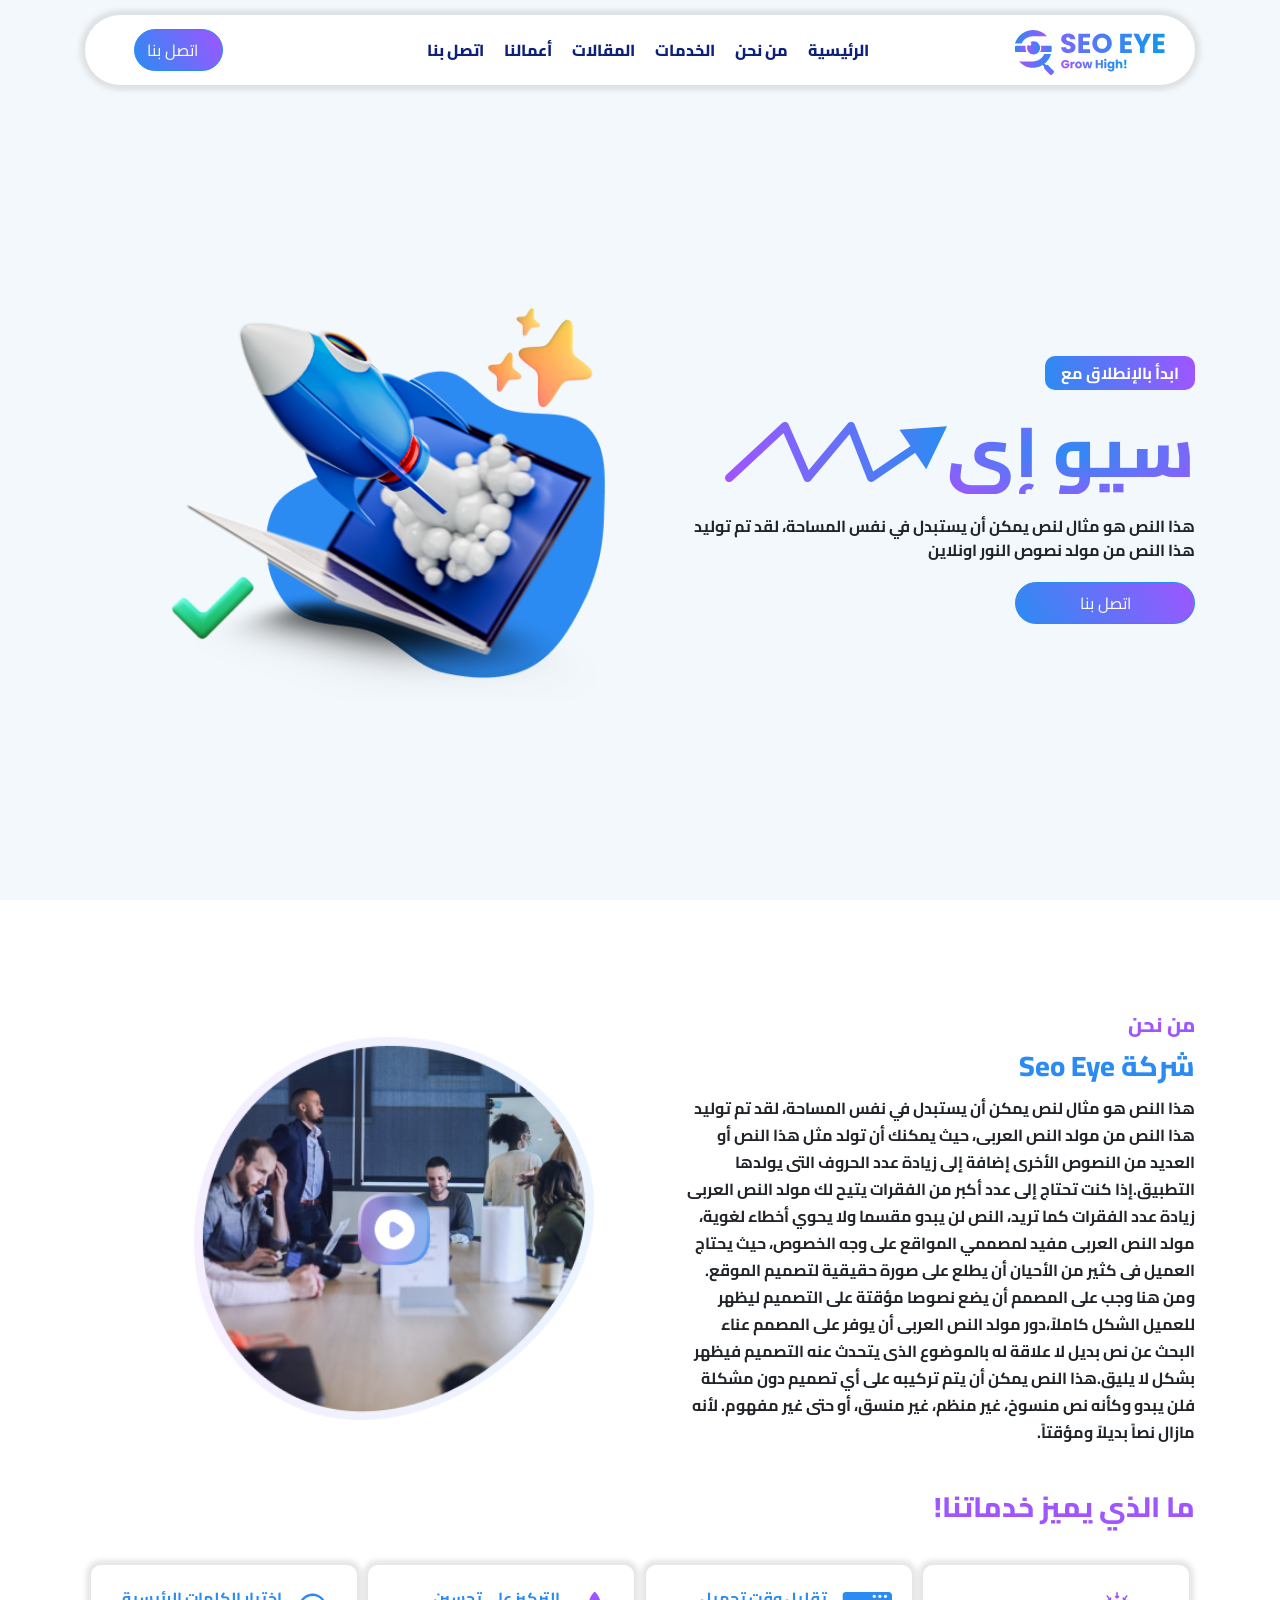
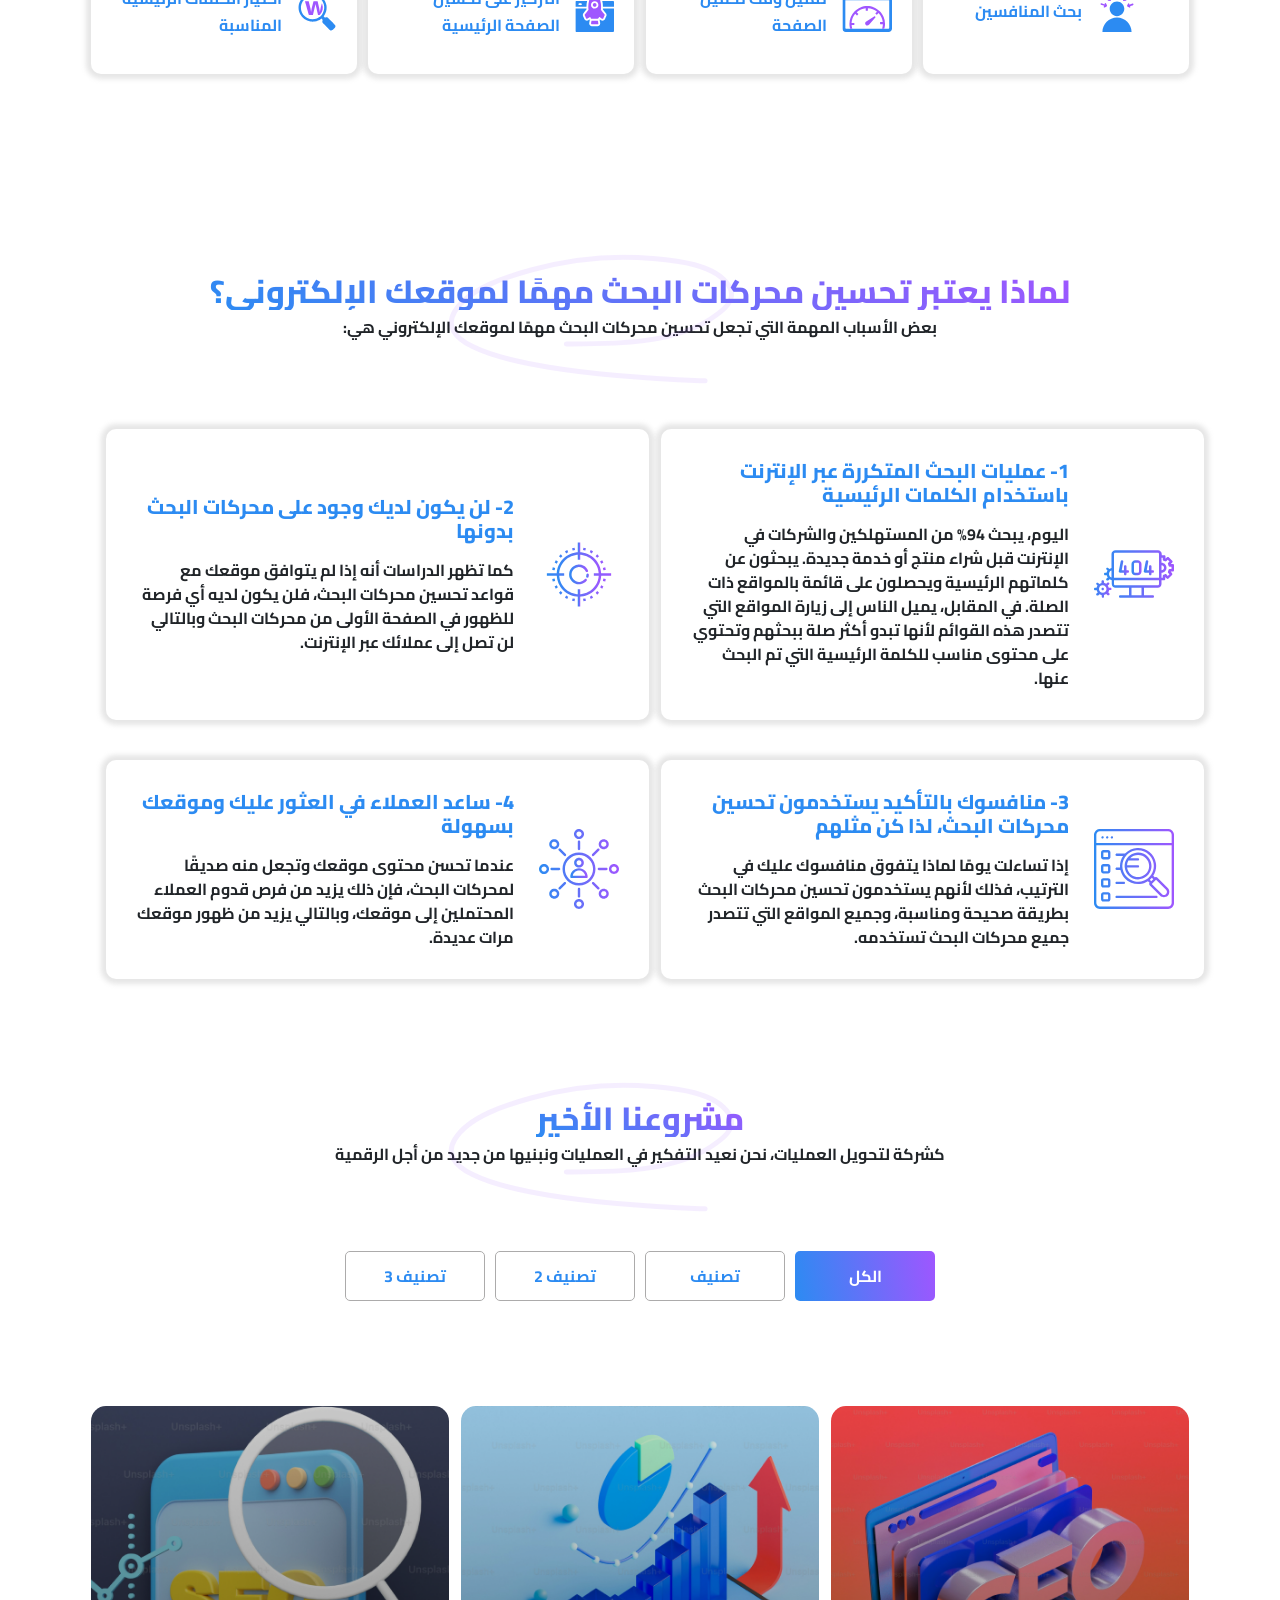
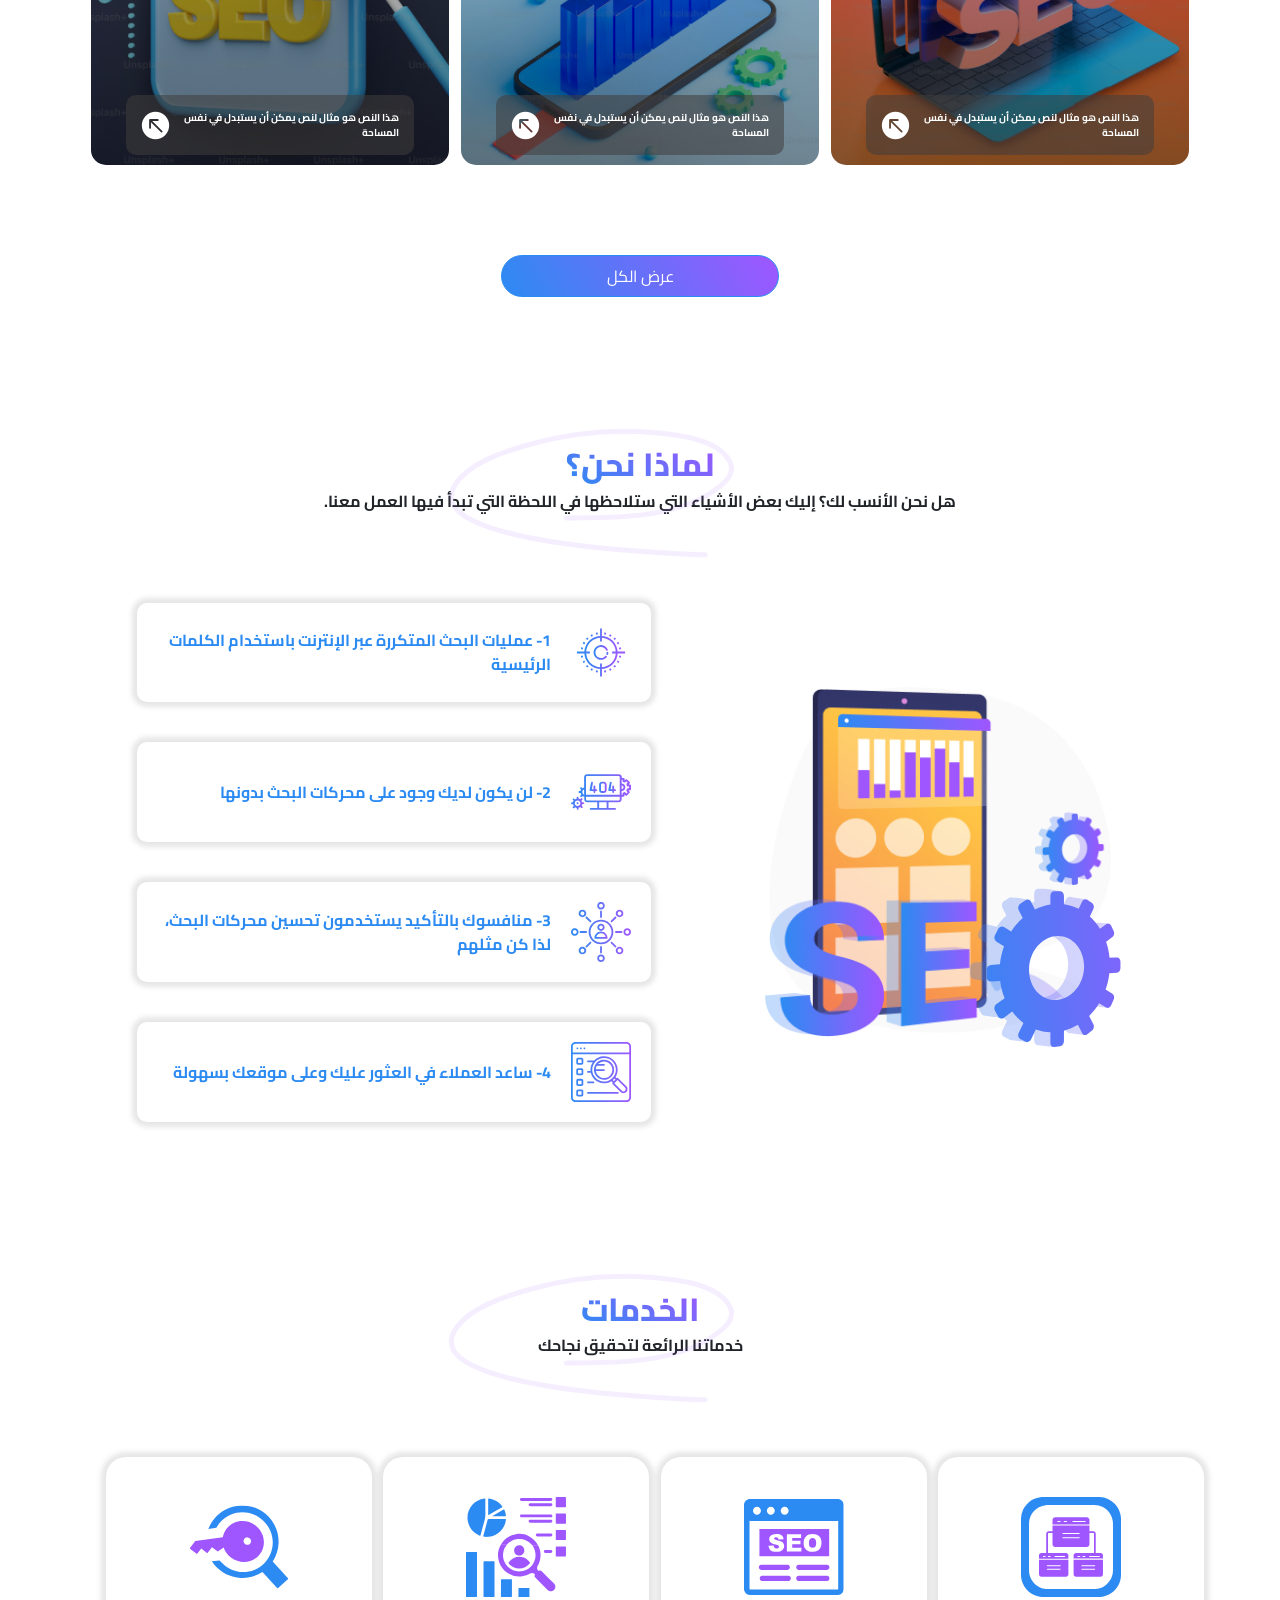
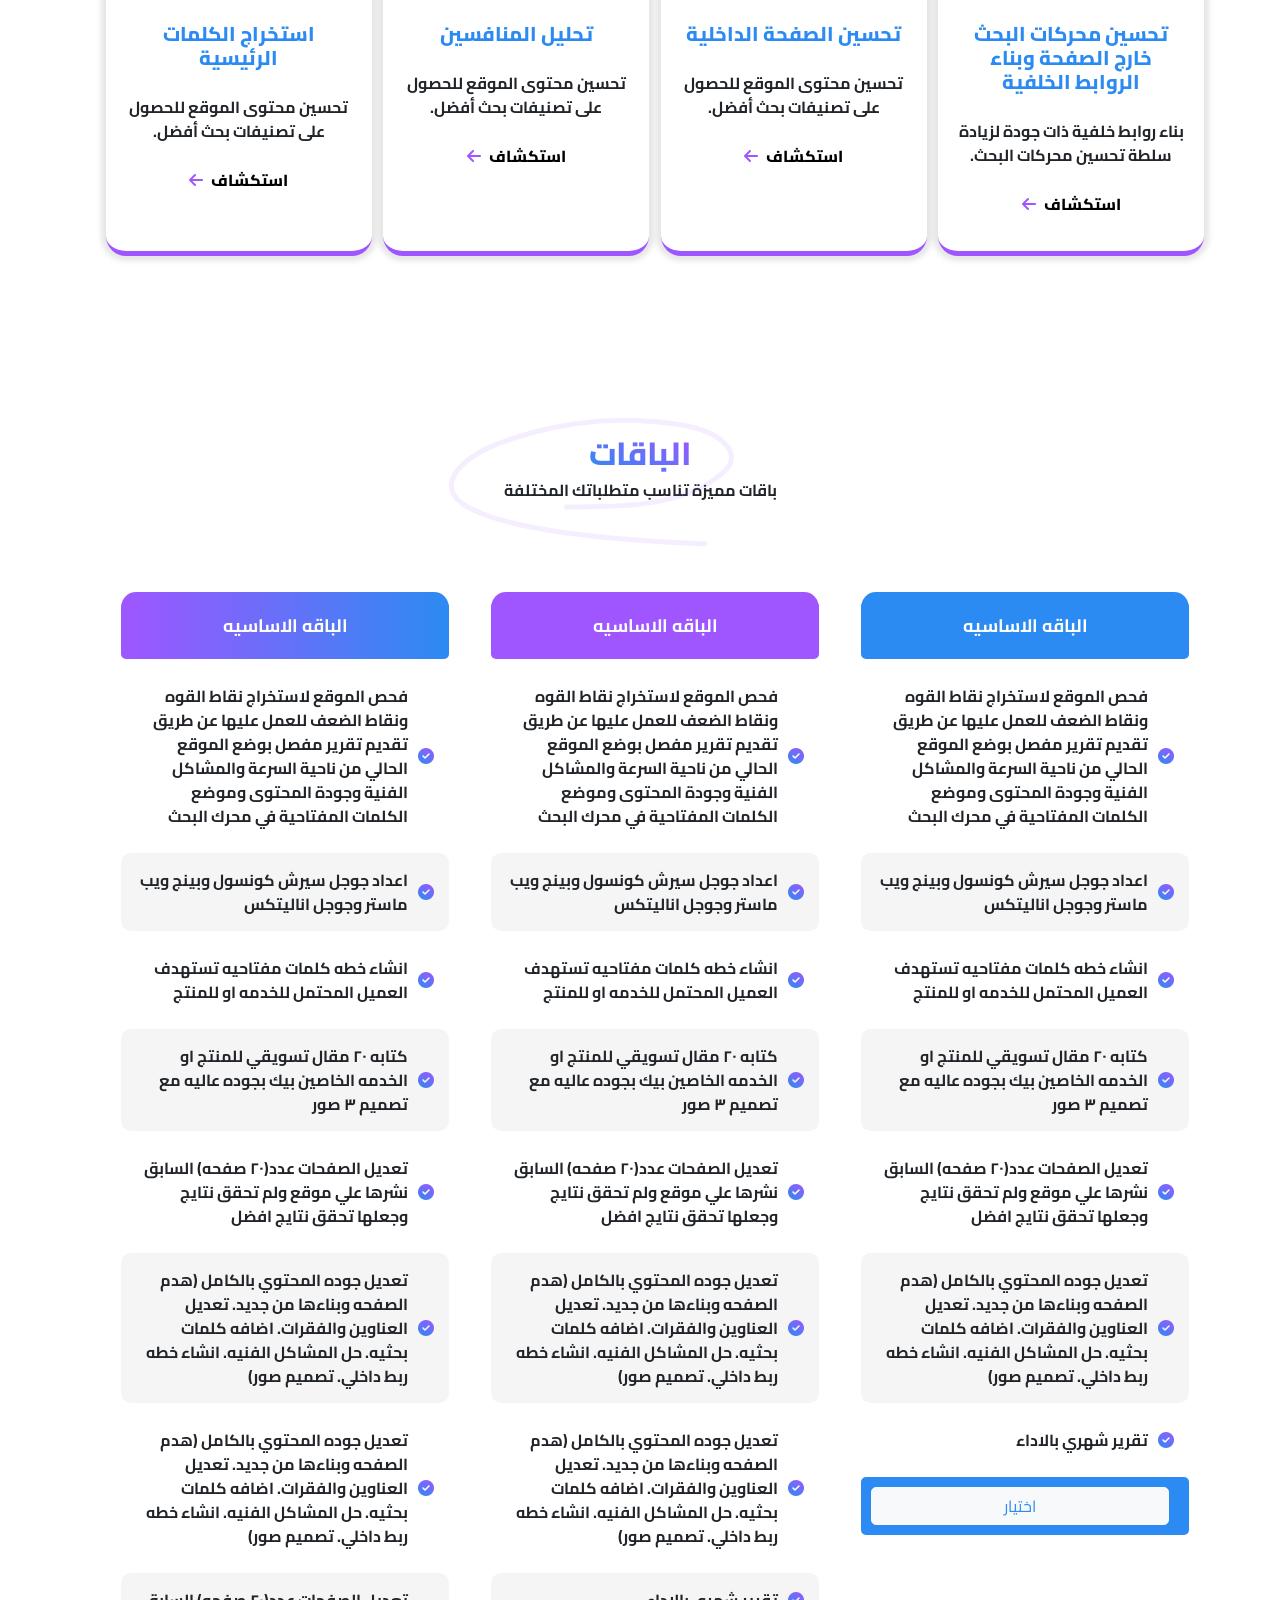
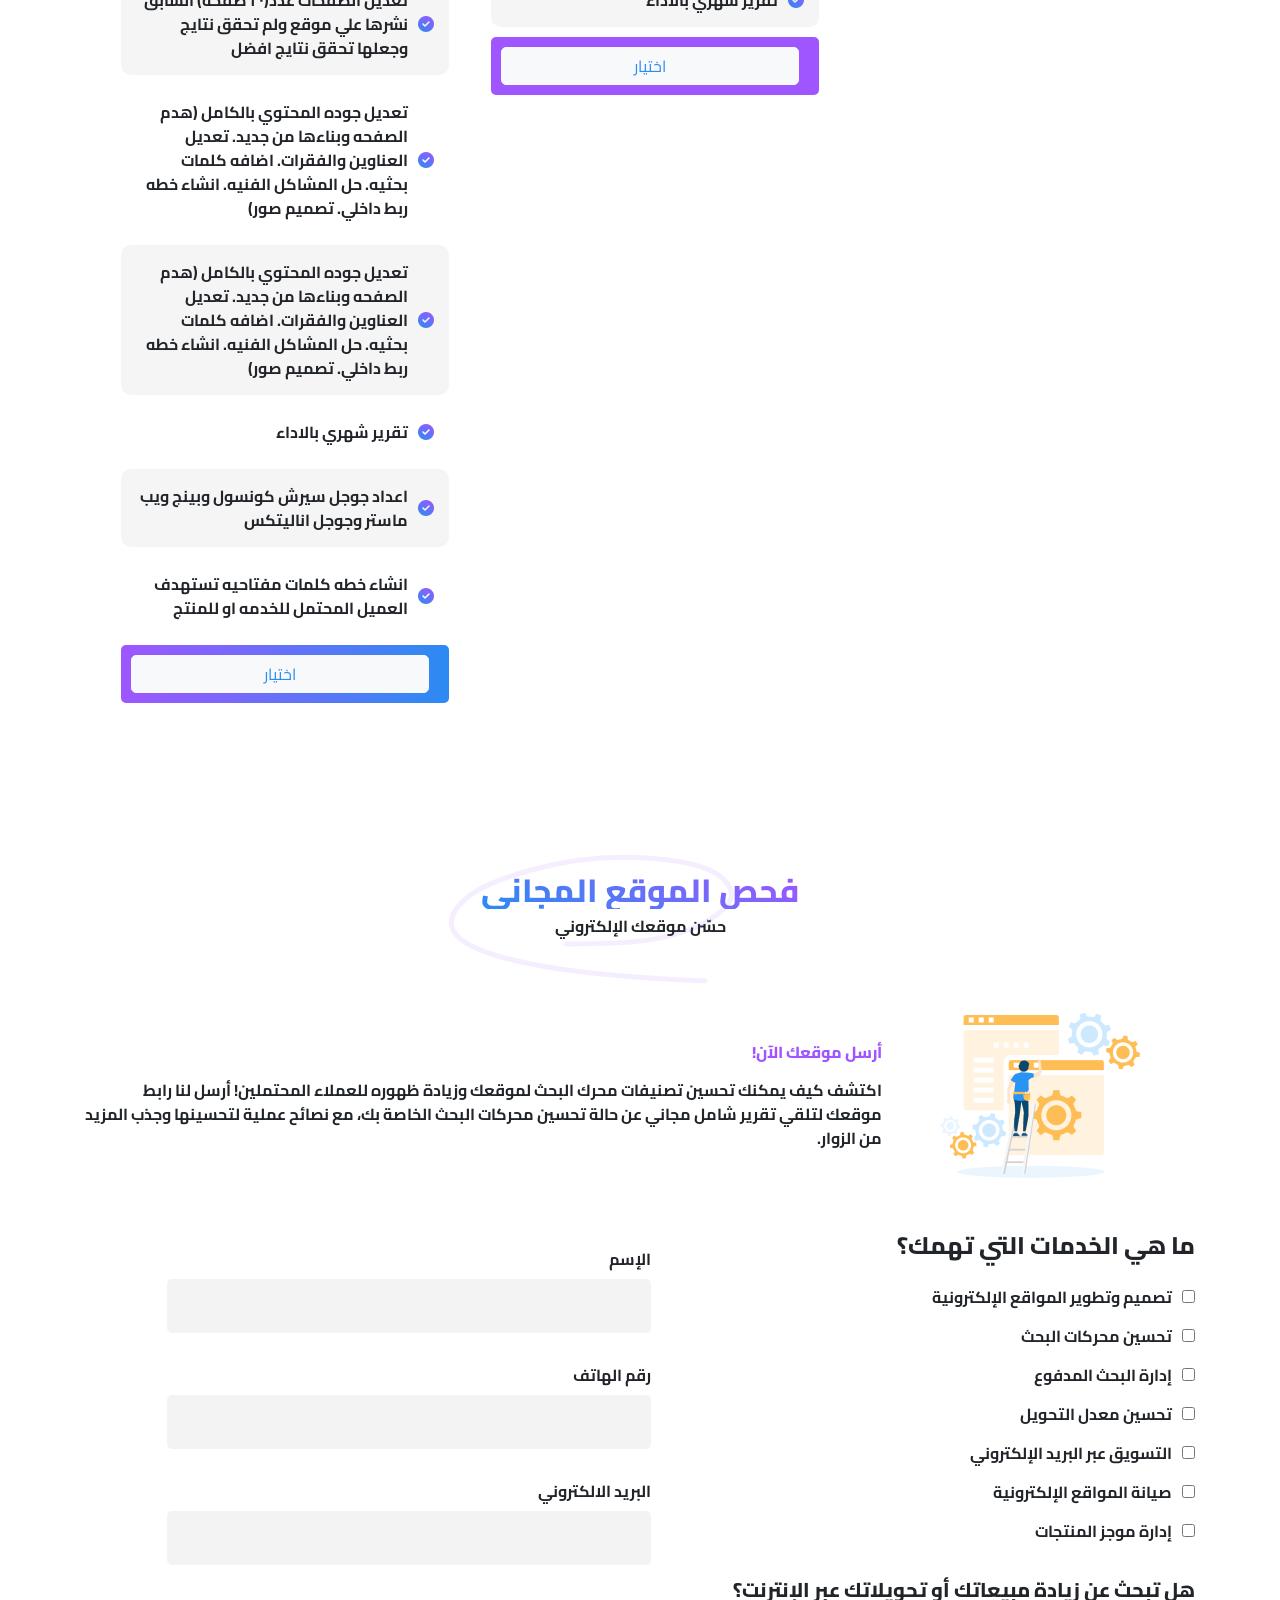
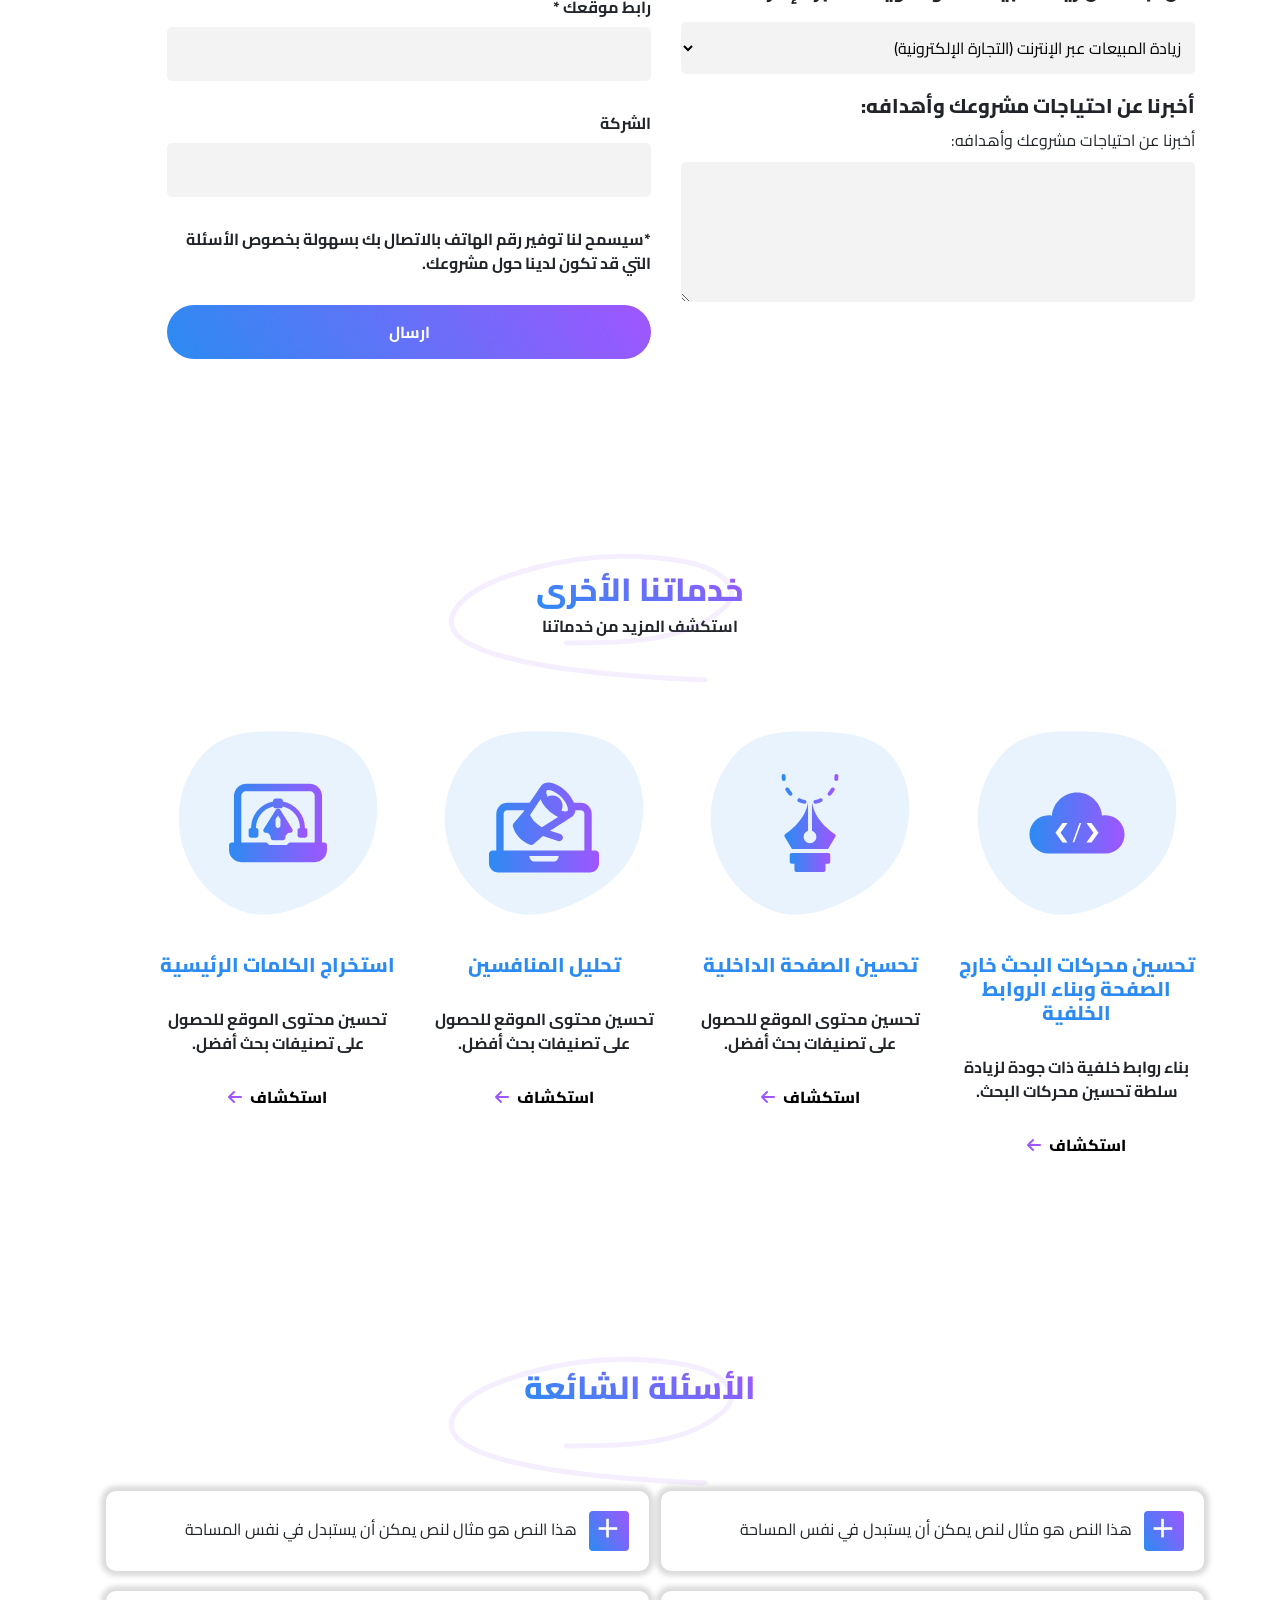
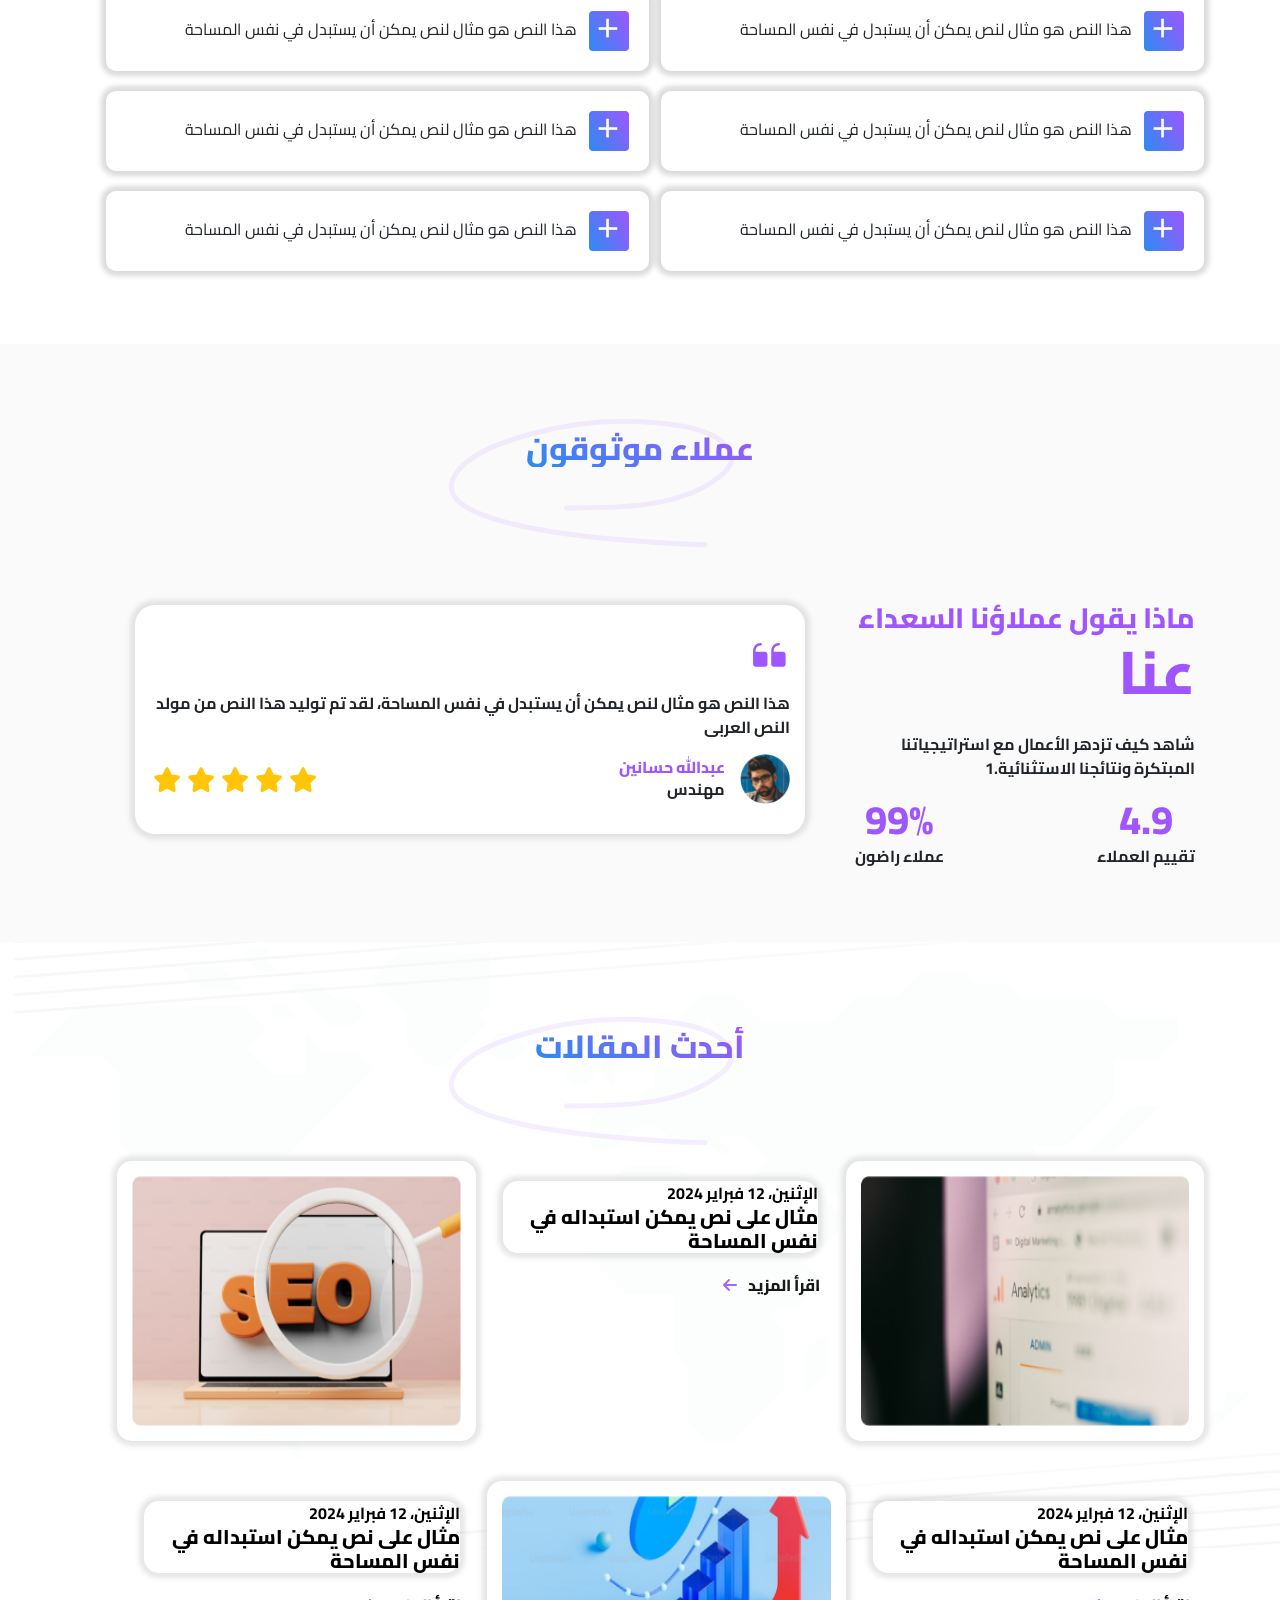
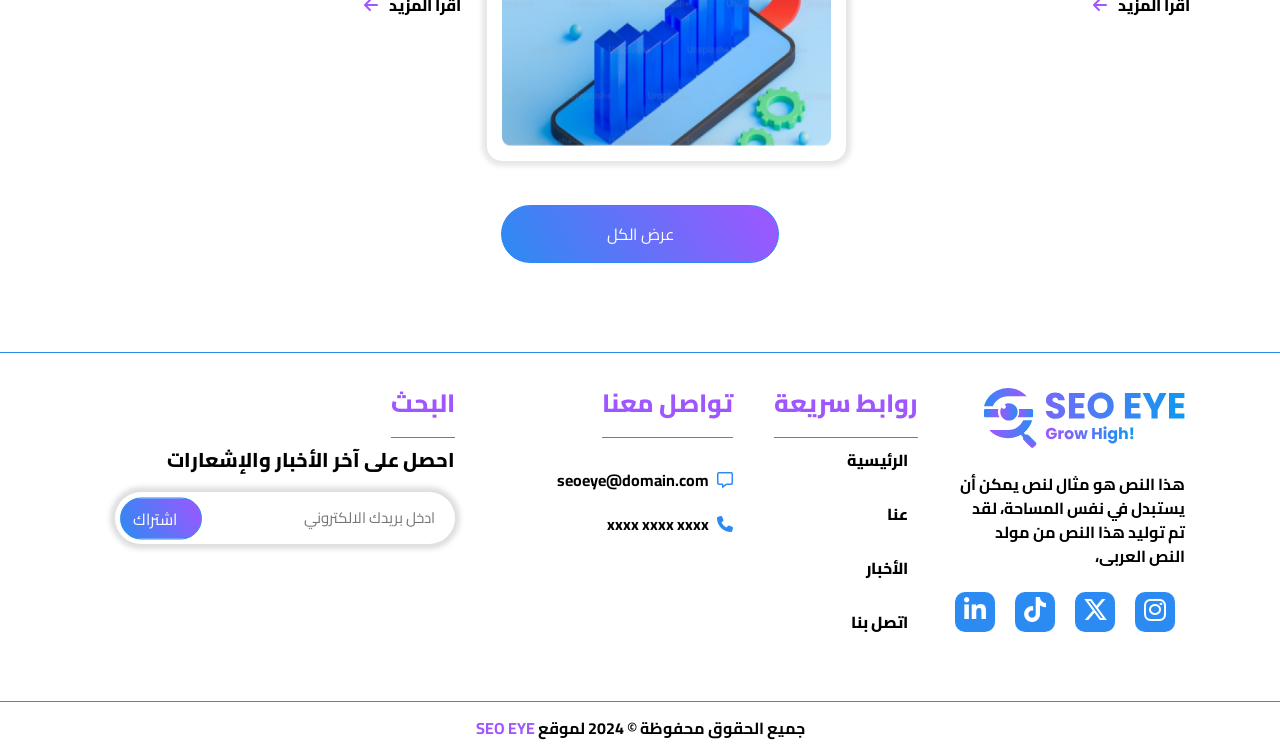
==== commit b7980d11: "." ====
--- a/index.html
+++ b/index.html
@@ -38,7 +38,7 @@
           <div class="logo col-lg-3 col-md-6 col-sm-6">
             <img src="assets/image/logo.svg" alt="">
           </div>
-          <div class="logo col-lg-3 col-md-6 col-sm-6 d-lg-none d-md-flex d-sm-flex  justify-content-end pr-4 ">
+          <div class="logo col-lg-3 col-md-6 col-sm-6 d-lg-none d-md-flex d-sm-flex  justify-content-end  ">
             <button class="btn btn-primary bar "
               style="border-top-left-radius: 30px; border-bottom-left-radius: 30px;"><i
                 class="fa-solid fa-bars  "></i></button>
--- a/style.css
+++ b/style.css
@@ -252,7 +252,9 @@
     transform: rotate(-360deg);
   }
 }
-
+.row{
+  width: 100%;
+}
 /* end basic */
 /* start header  */
 
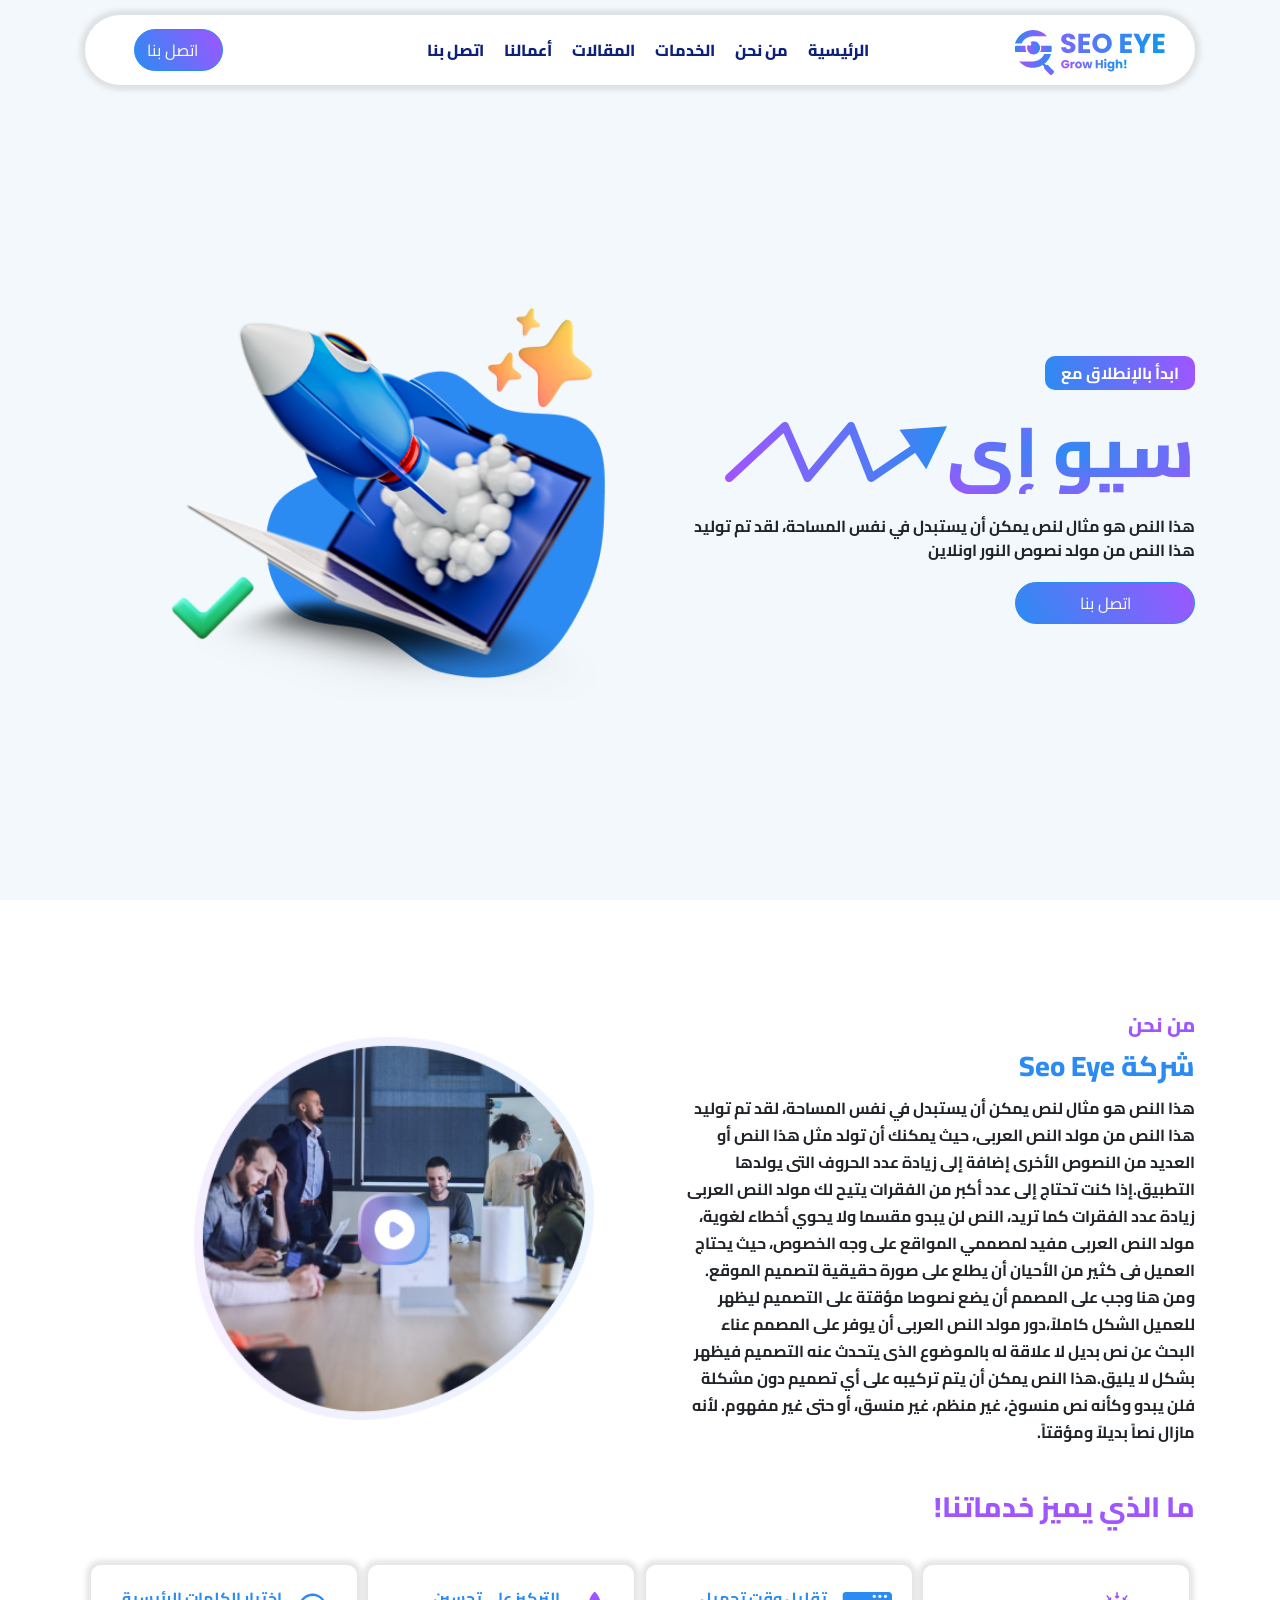
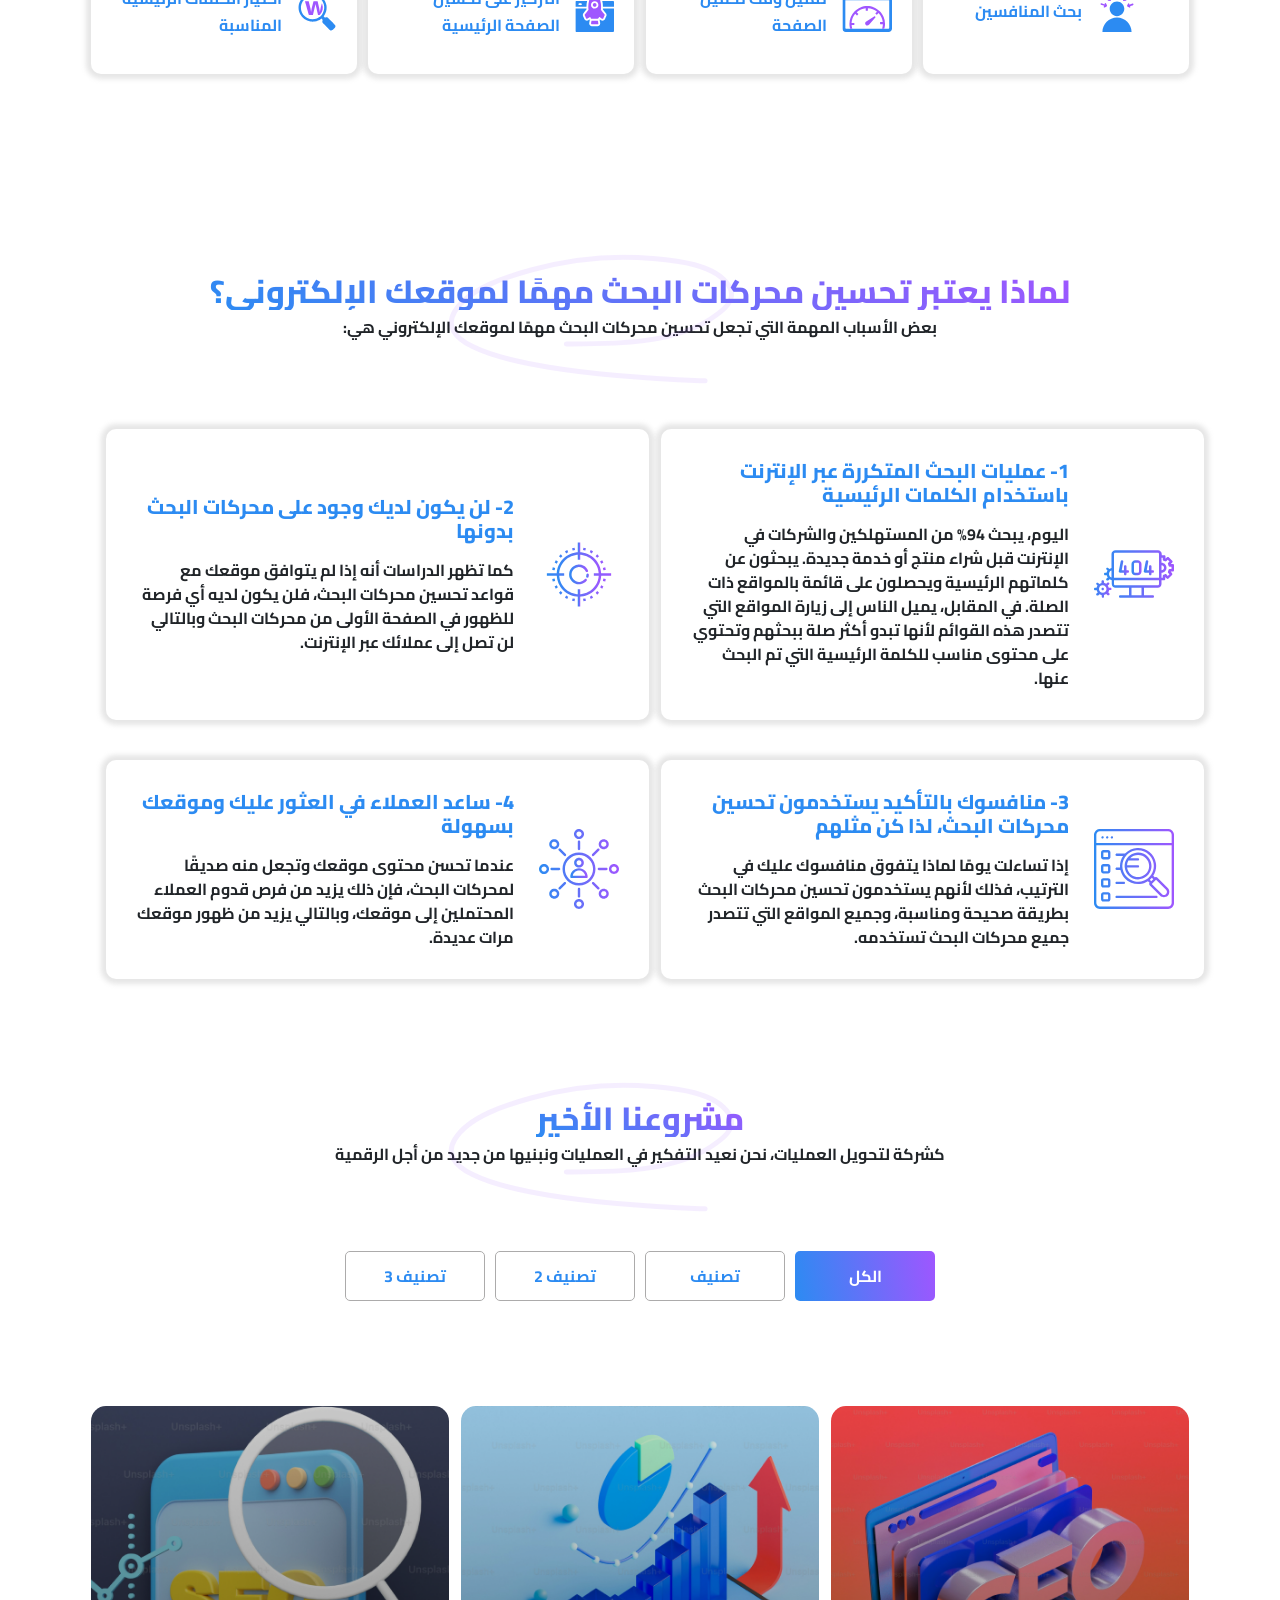
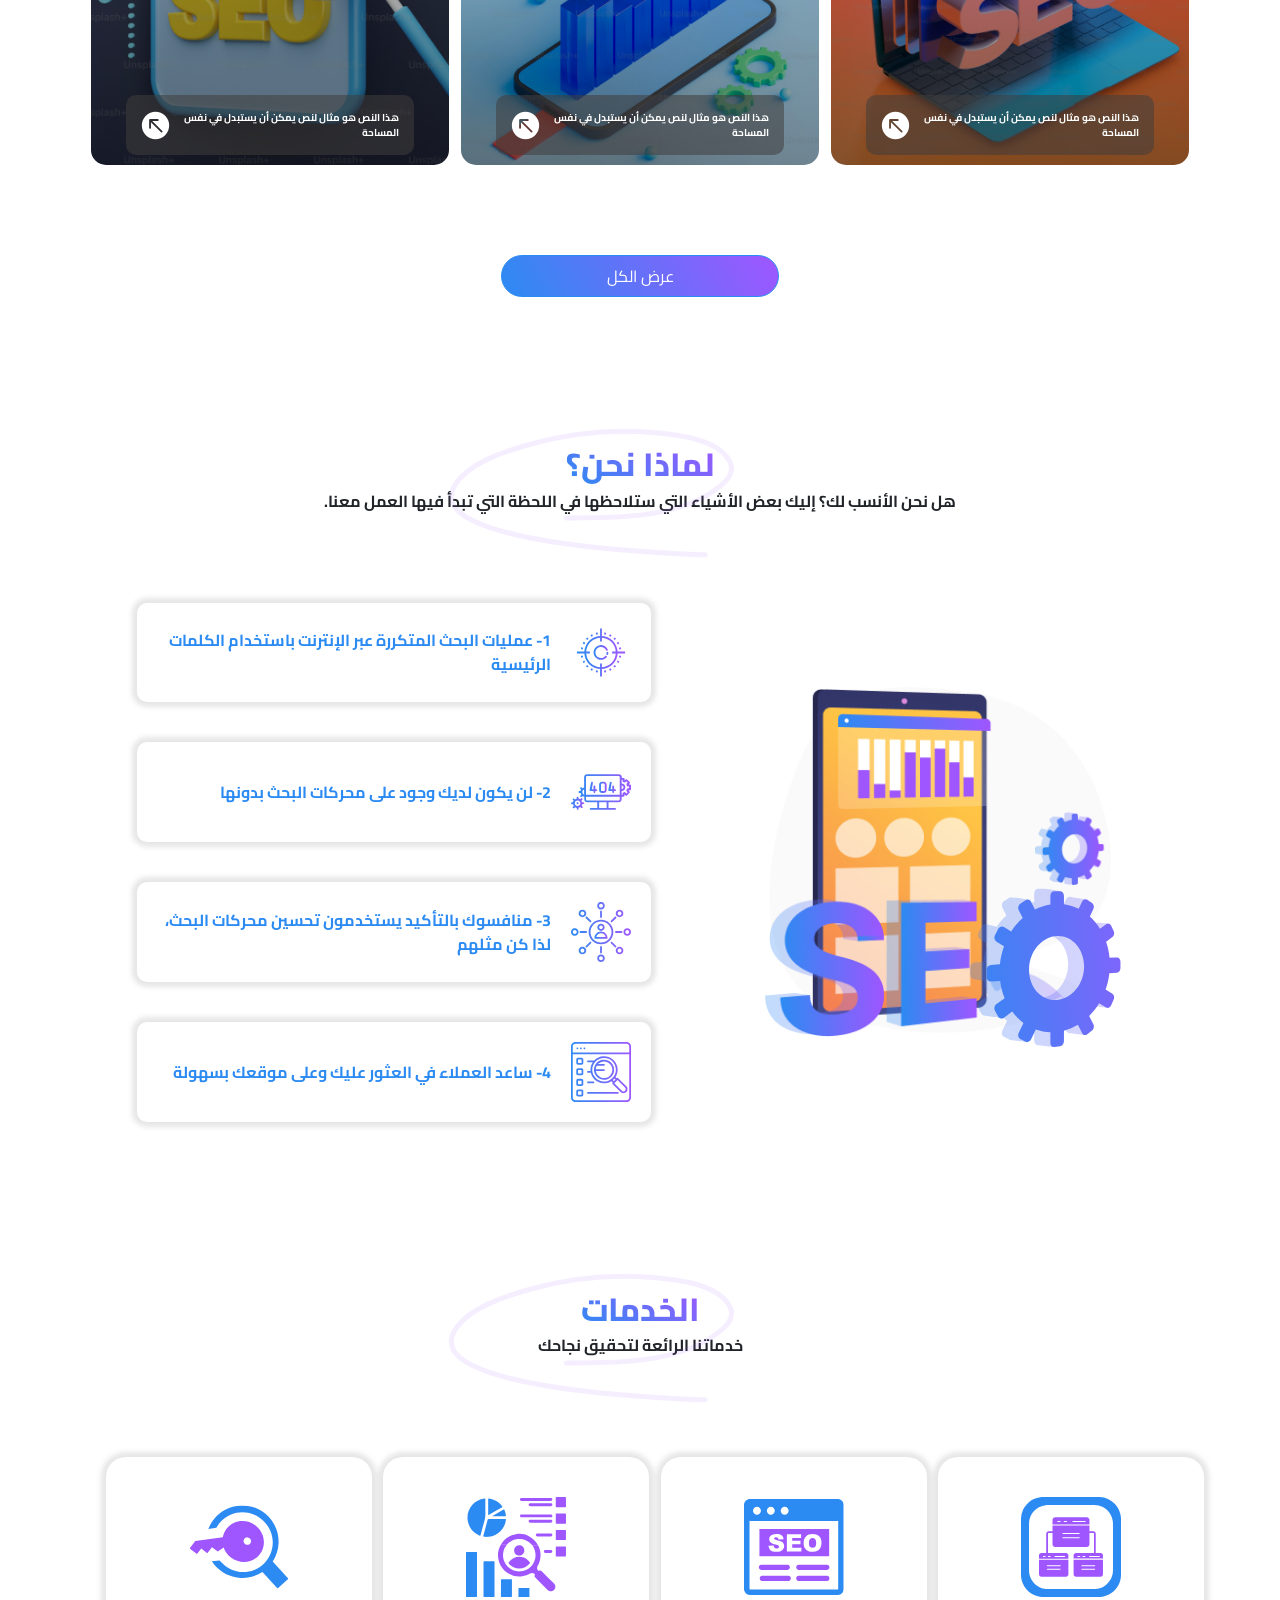
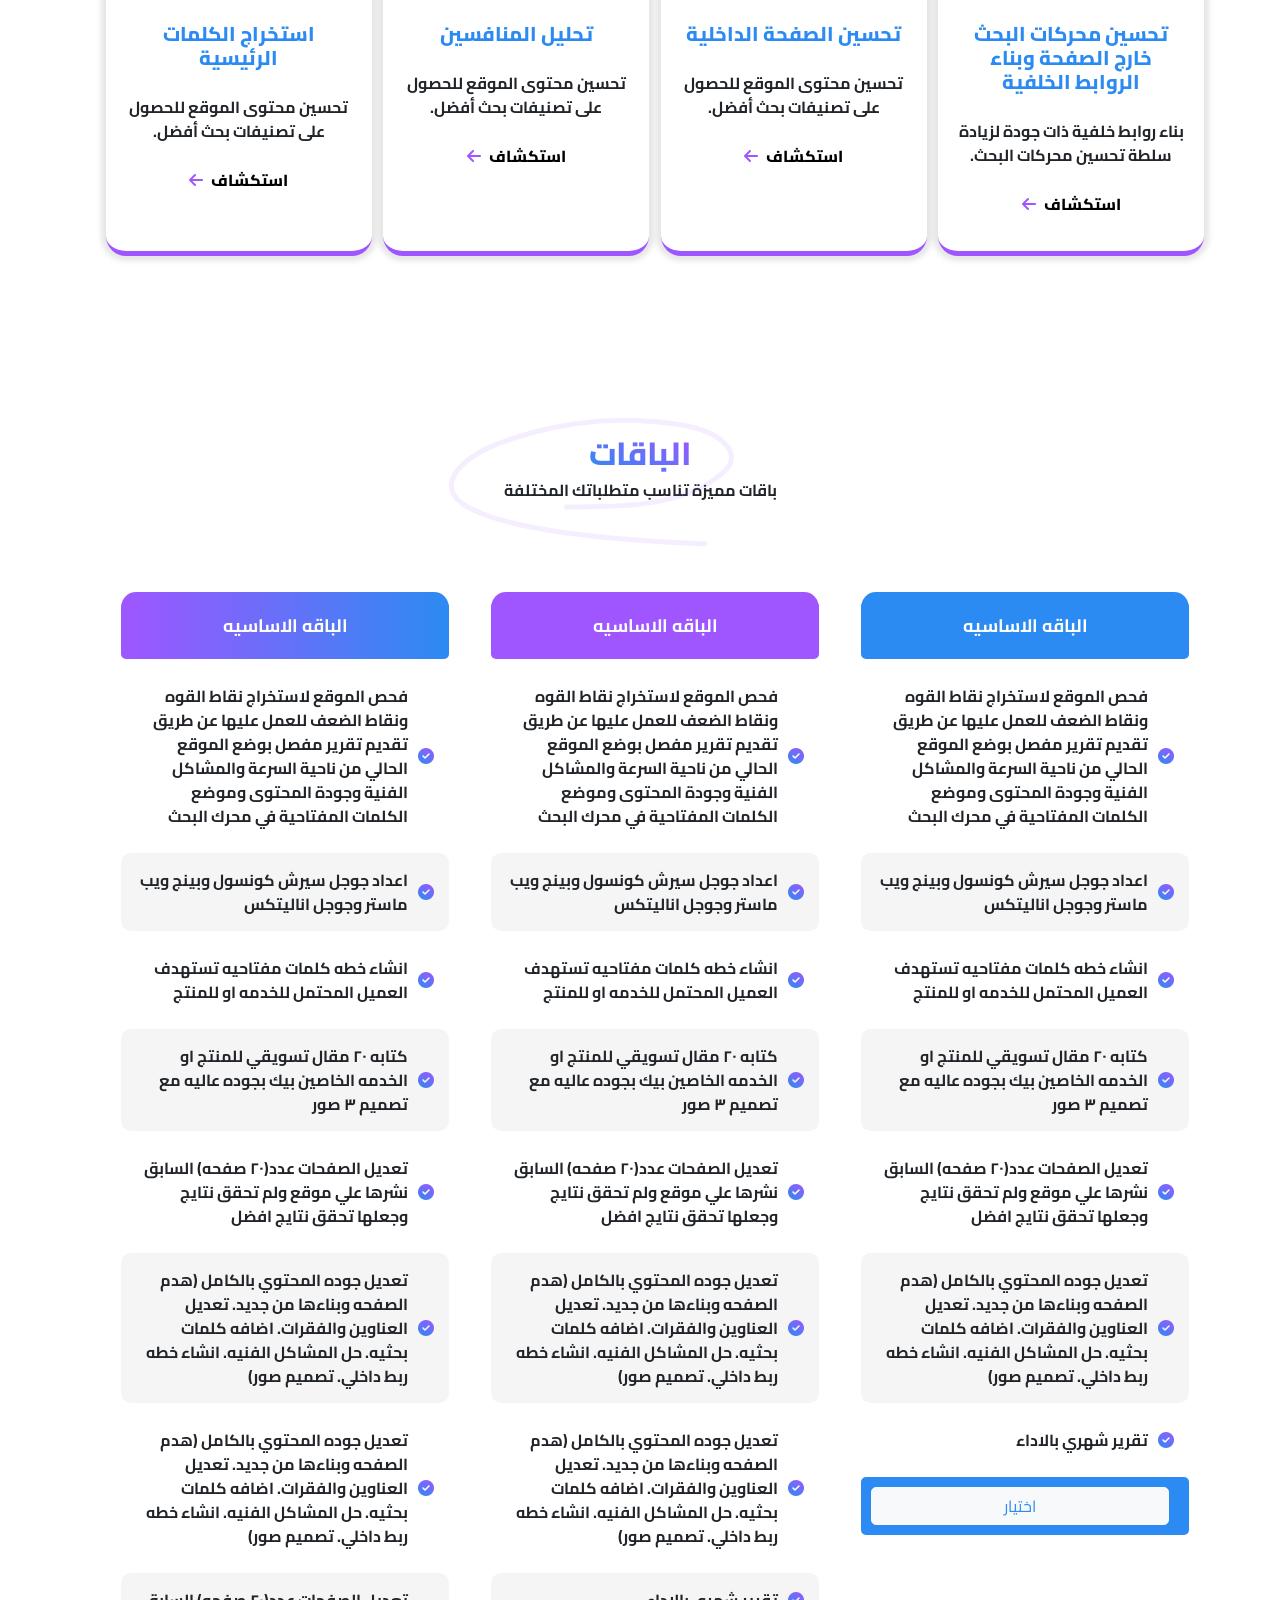
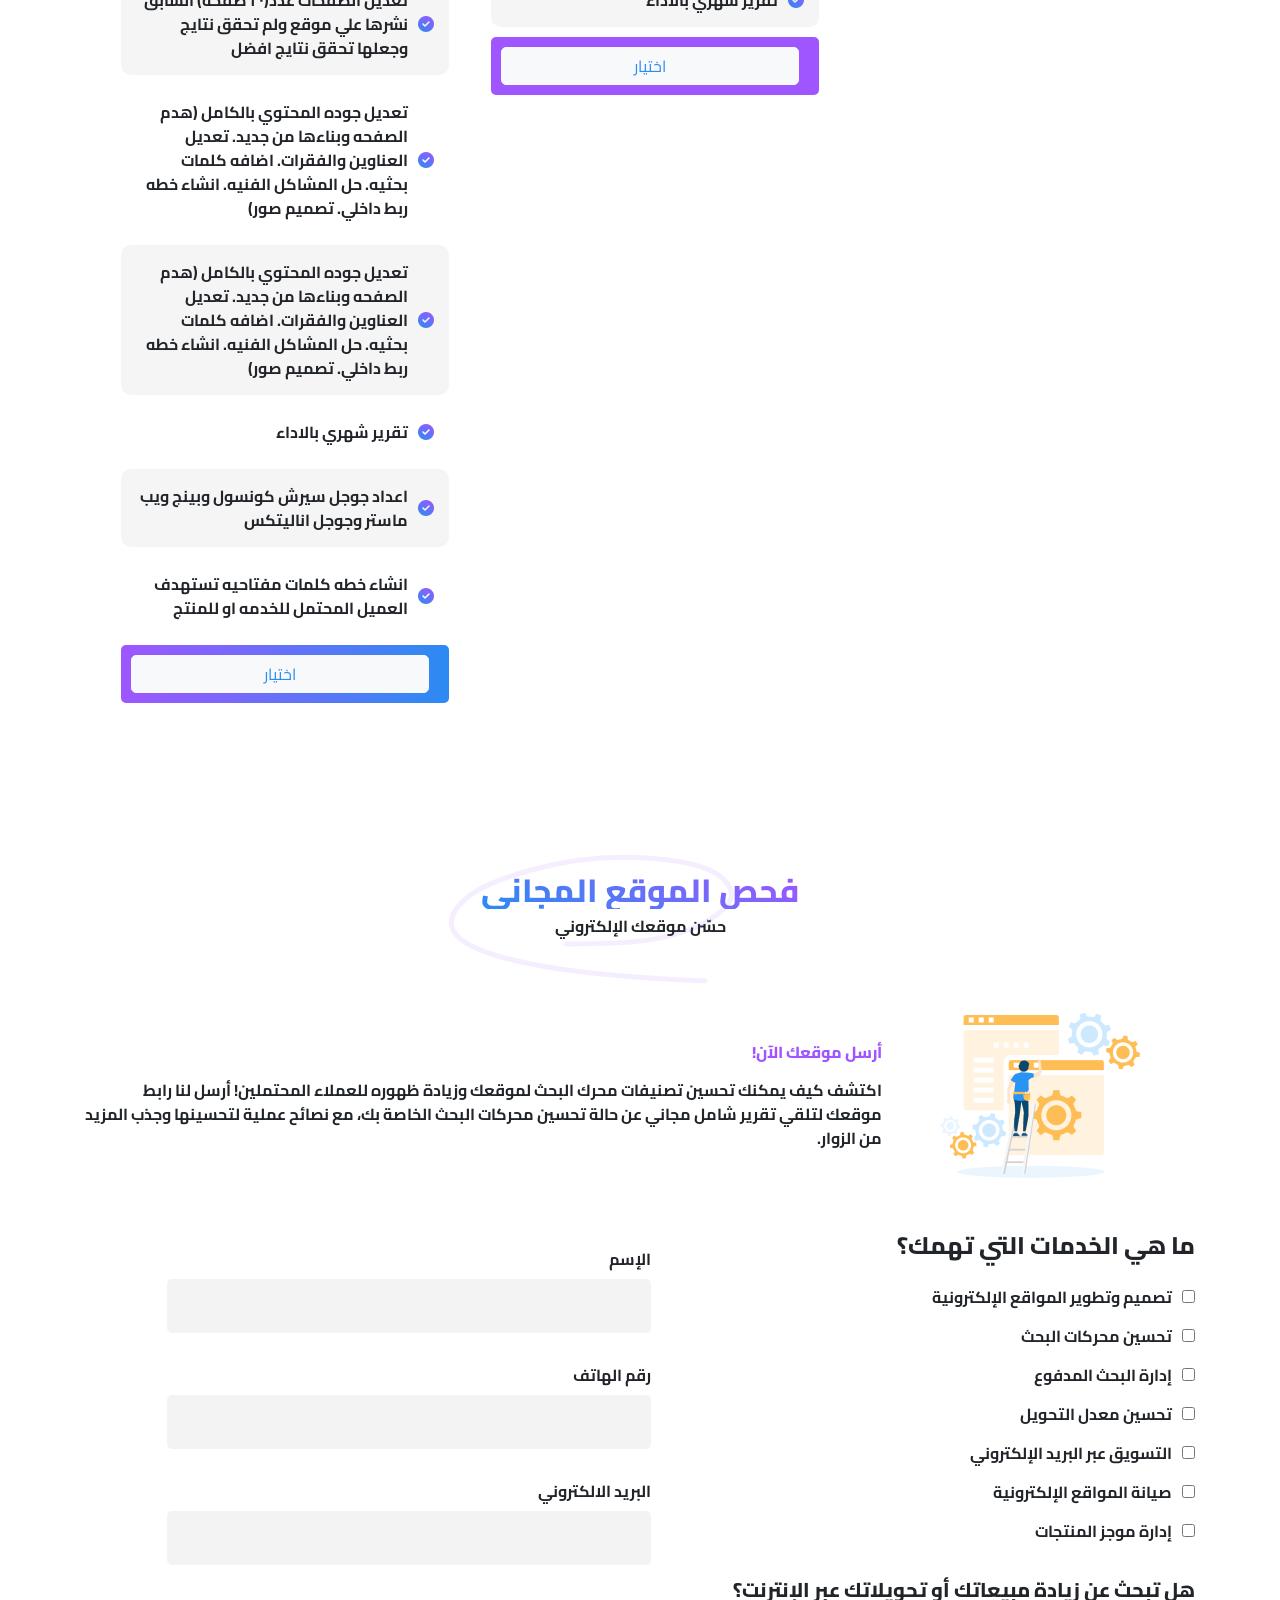
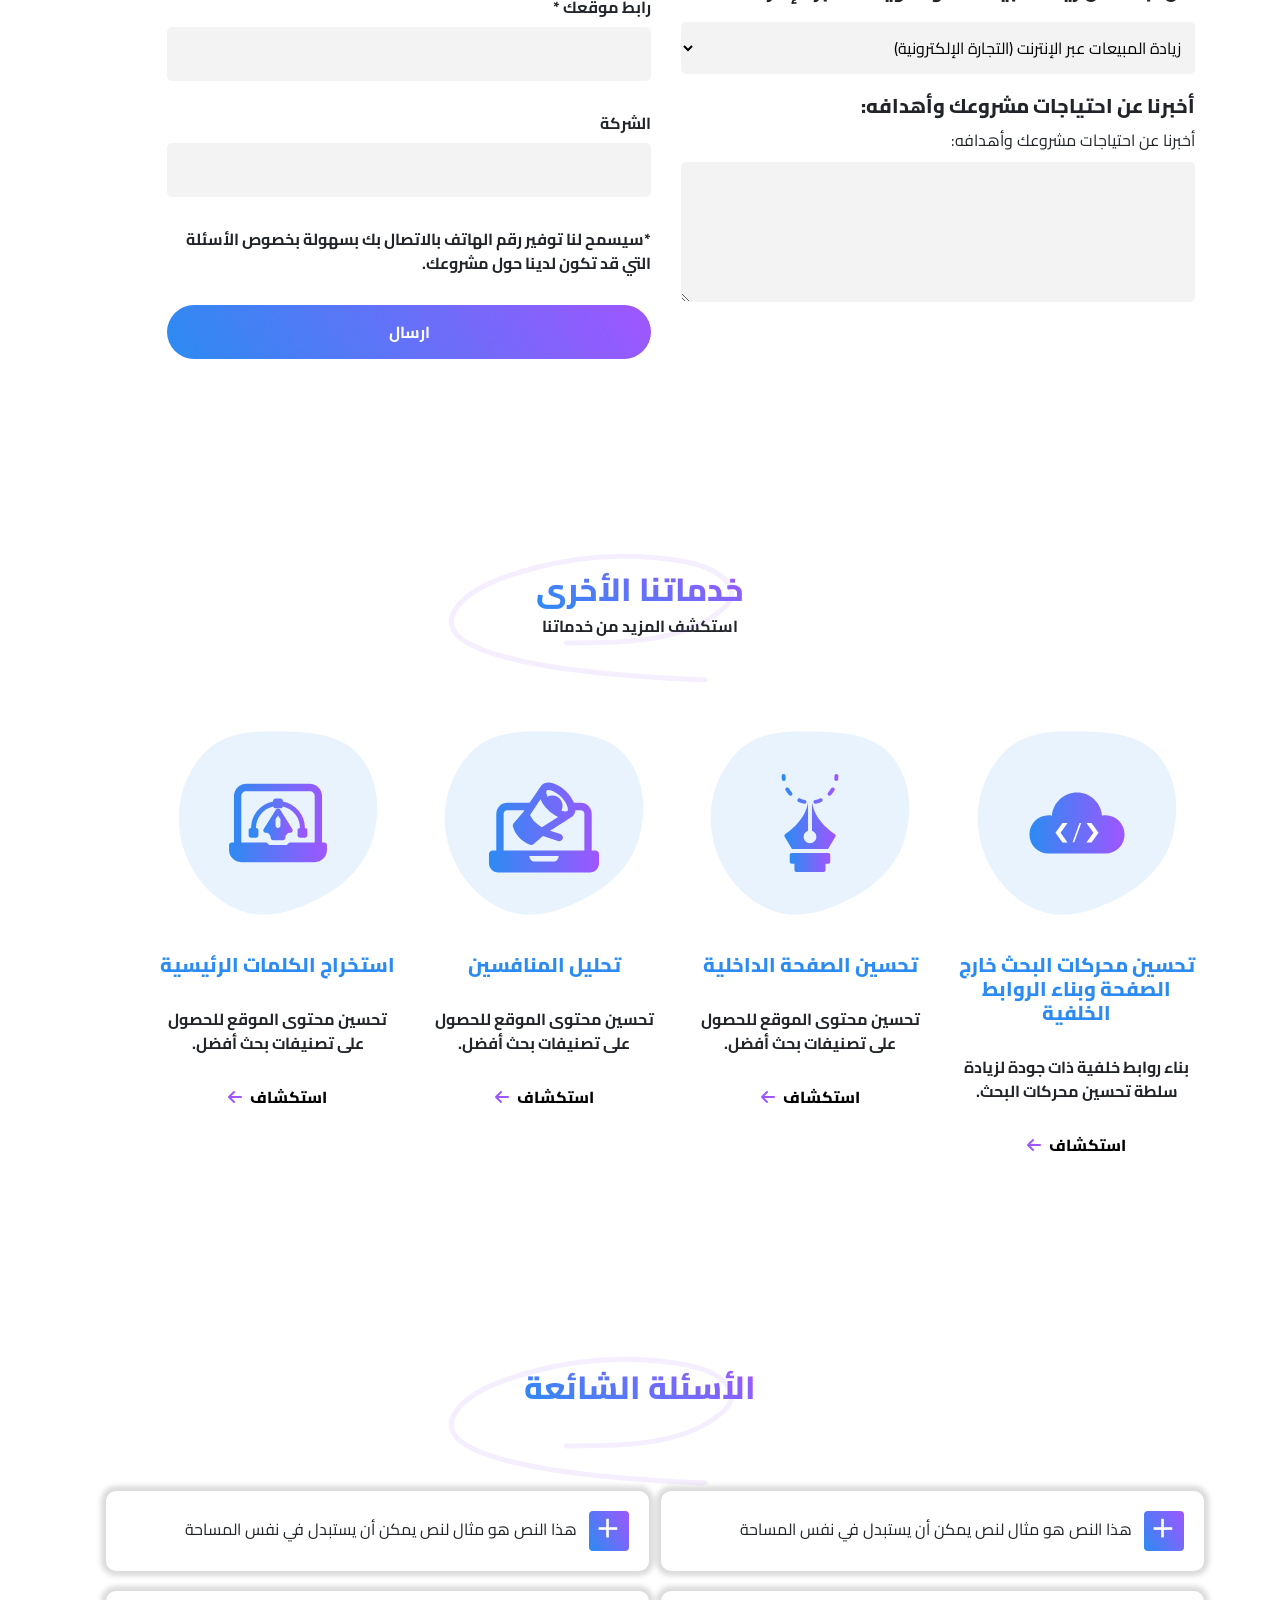
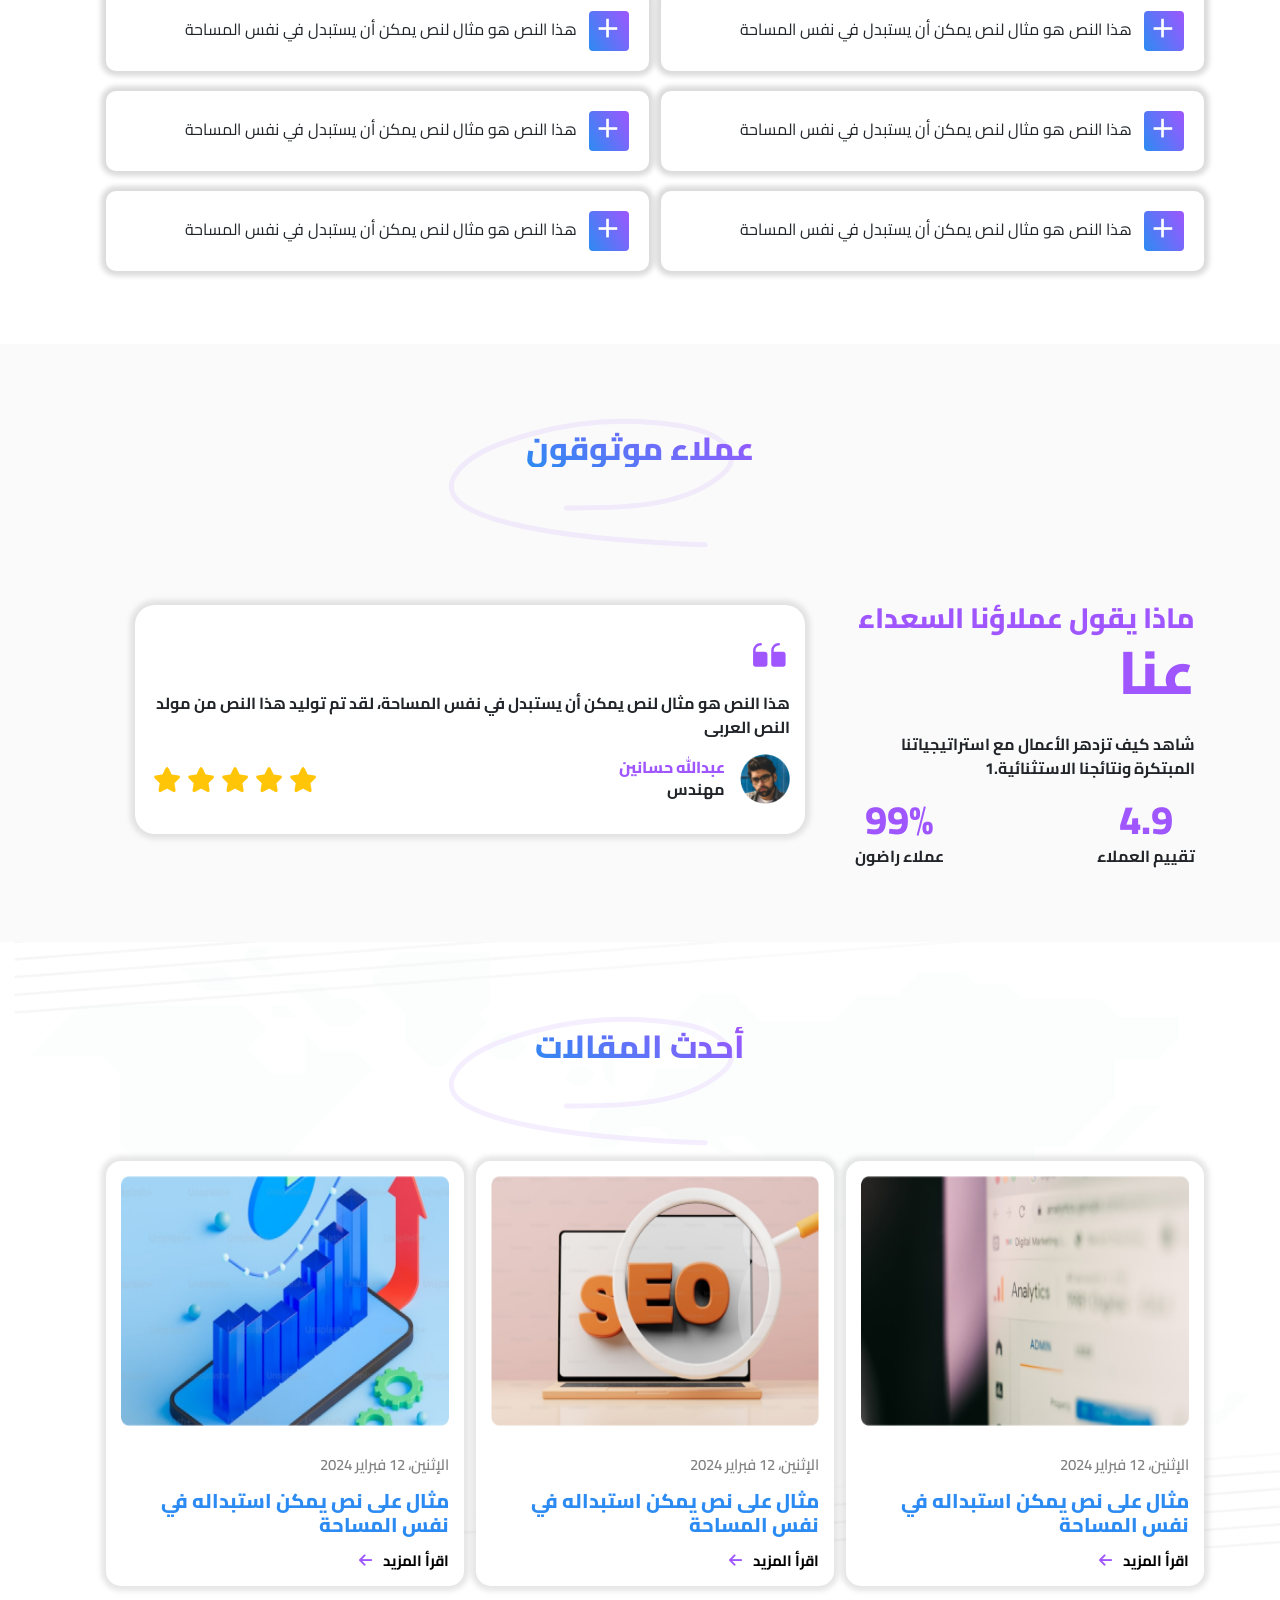
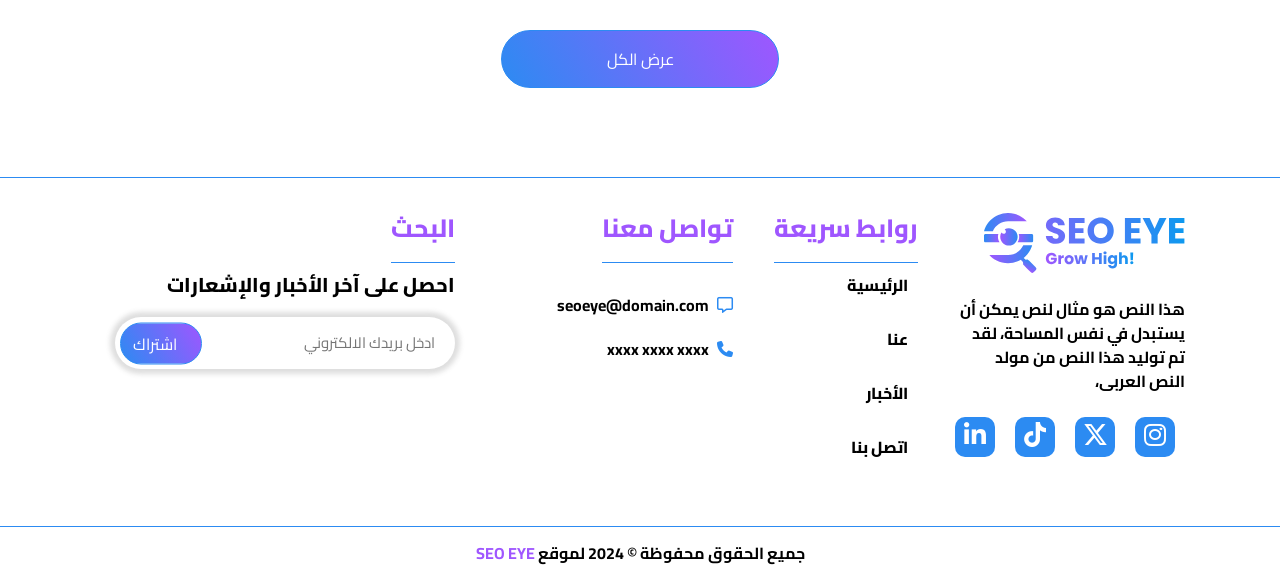
==== commit 0f9a9911: "." ====
--- a/index.html
+++ b/index.html
@@ -906,7 +906,7 @@
           <div class="card-body">
             <p>الإثنين، 12 فبراير 2024</p>
             <h5>مثال على نص يمكن استبداله في نفس المساحة</h5>
-            <a href="single-articale.html">اقرأ المزيد <i class="fa-solid fa-arrow-left text-secondary ml-2"></i></a>
+            <p>اقرأ المزيد <i class="fa-solid fa-arrow-left text-secondary ml-2"></i></p>
           </div>
         </a>
         <a href="single-articale.html" class="card">
@@ -916,7 +916,7 @@
           <div class="card-body">
             <p>الإثنين، 12 فبراير 2024</p>
             <h5>مثال على نص يمكن استبداله في نفس المساحة</h5>
-            <a href="single-articale.html">اقرأ المزيد <i class="fa-solid fa-arrow-left text-secondary ml-2"></i></a>
+            <p >اقرأ المزيد <i class="fa-solid fa-arrow-left text-secondary ml-2"></i></p>
           </div>
         </a>
         <a href="single-articale.html" class="card">
@@ -926,12 +926,12 @@
           <div class="card-body">
             <p>الإثنين، 12 فبراير 2024</p>
             <h5>مثال على نص يمكن استبداله في نفس المساحة</h5>
-            <a href="single-articale.html">اقرأ المزيد <i class="fa-solid fa-arrow-left text-secondary ml-2"></i></a>
+            <p >اقرأ المزيد <i class="fa-solid fa-arrow-left text-secondary ml-2"></i></p>
           </div>
         </a>
       </div>
       <div class="d-flex align-items-center justify-content-center my-4">
-         <a href="" class="btn btn-primary rounded-pill w-25 wp-100 py-3 ">عرض الكل</a>
+         <a href="archive-articale.html" class="btn btn-primary rounded-pill w-25 wp-100 py-3 ">عرض الكل</a>
       </div>
     </div>
   </section>
